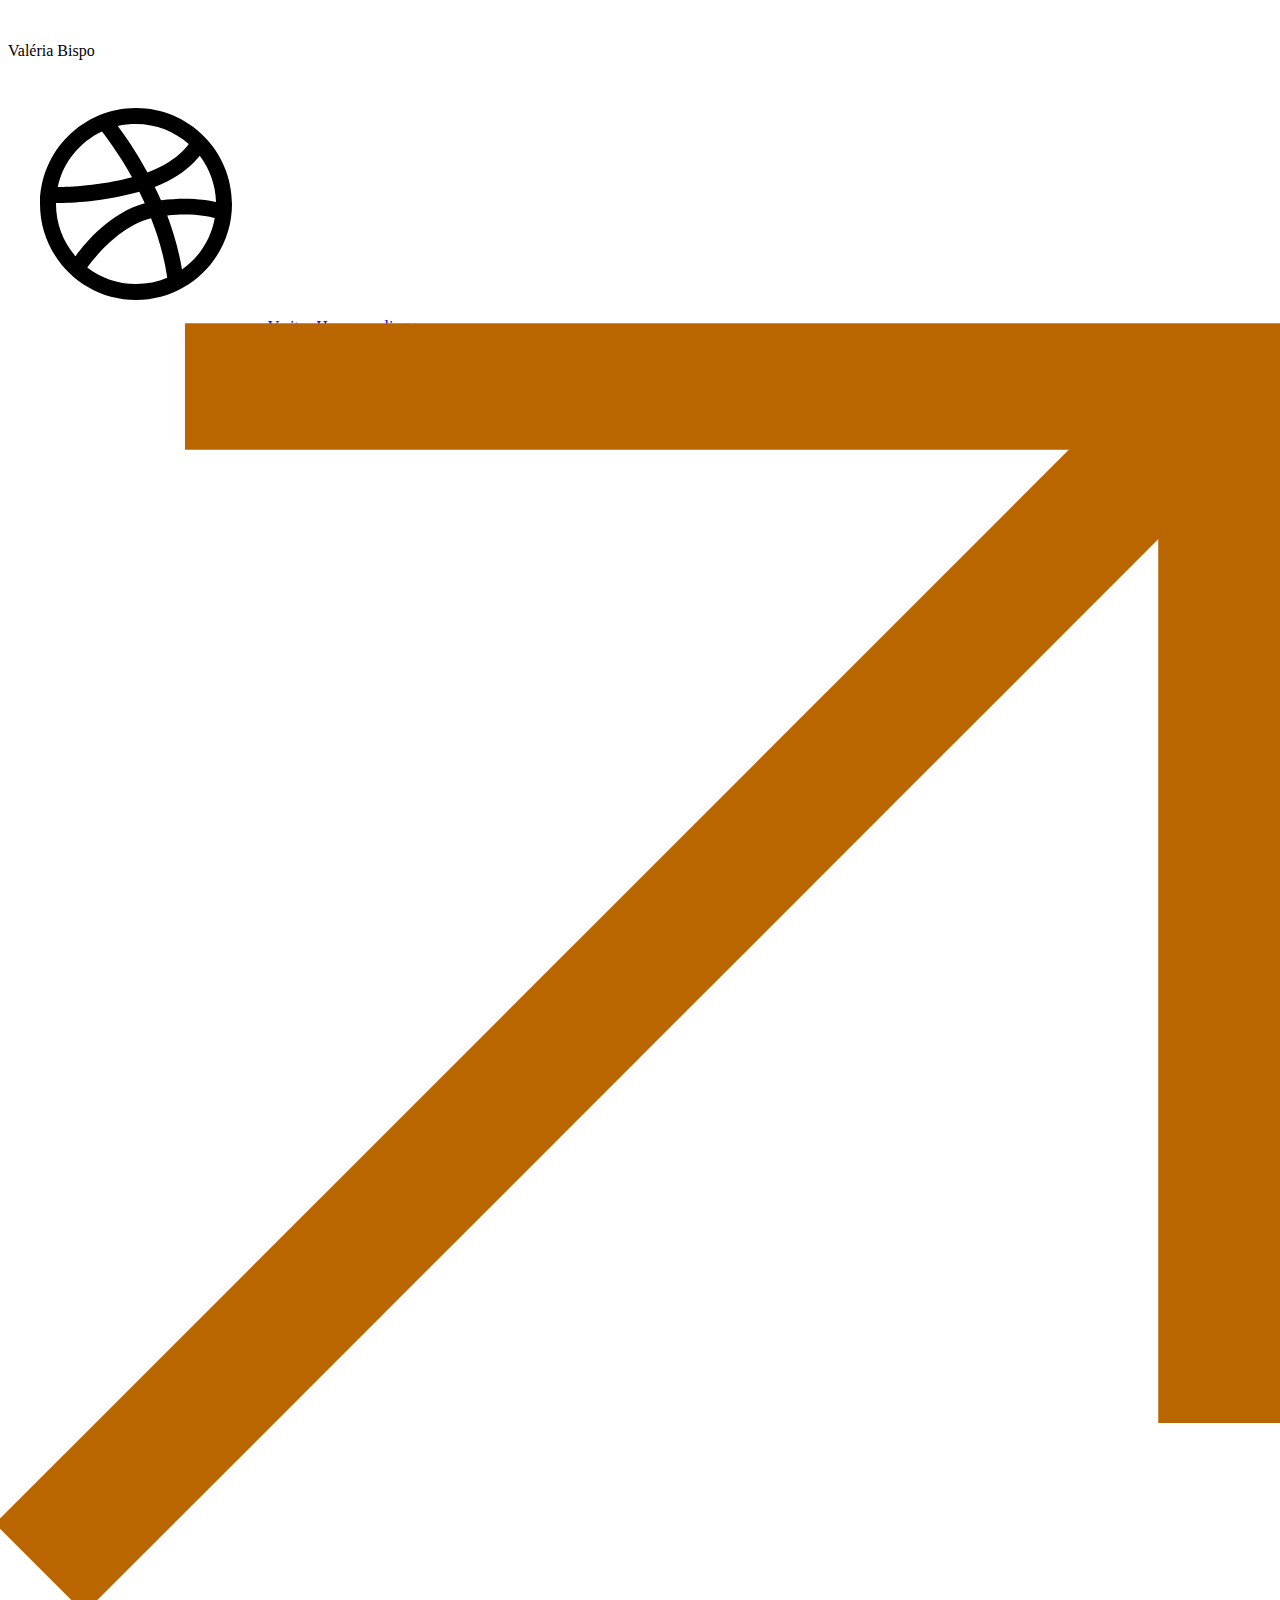
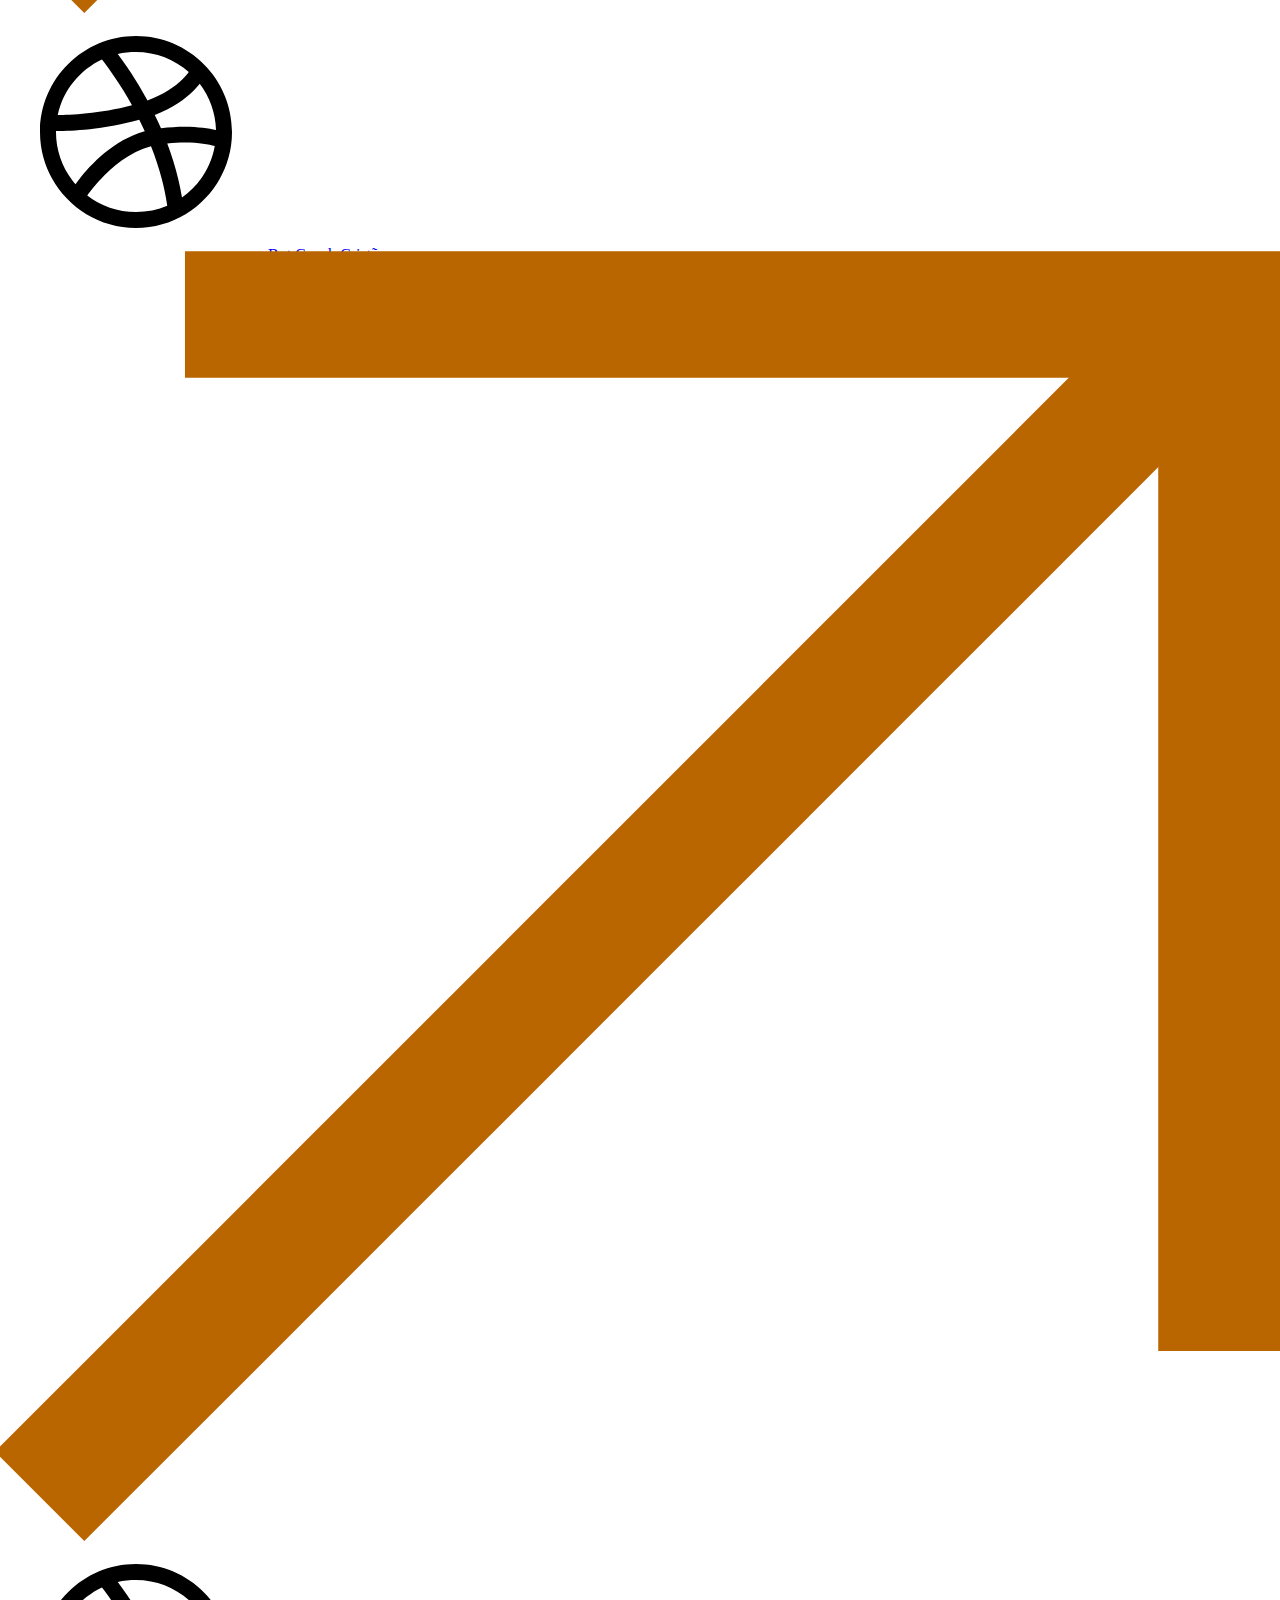
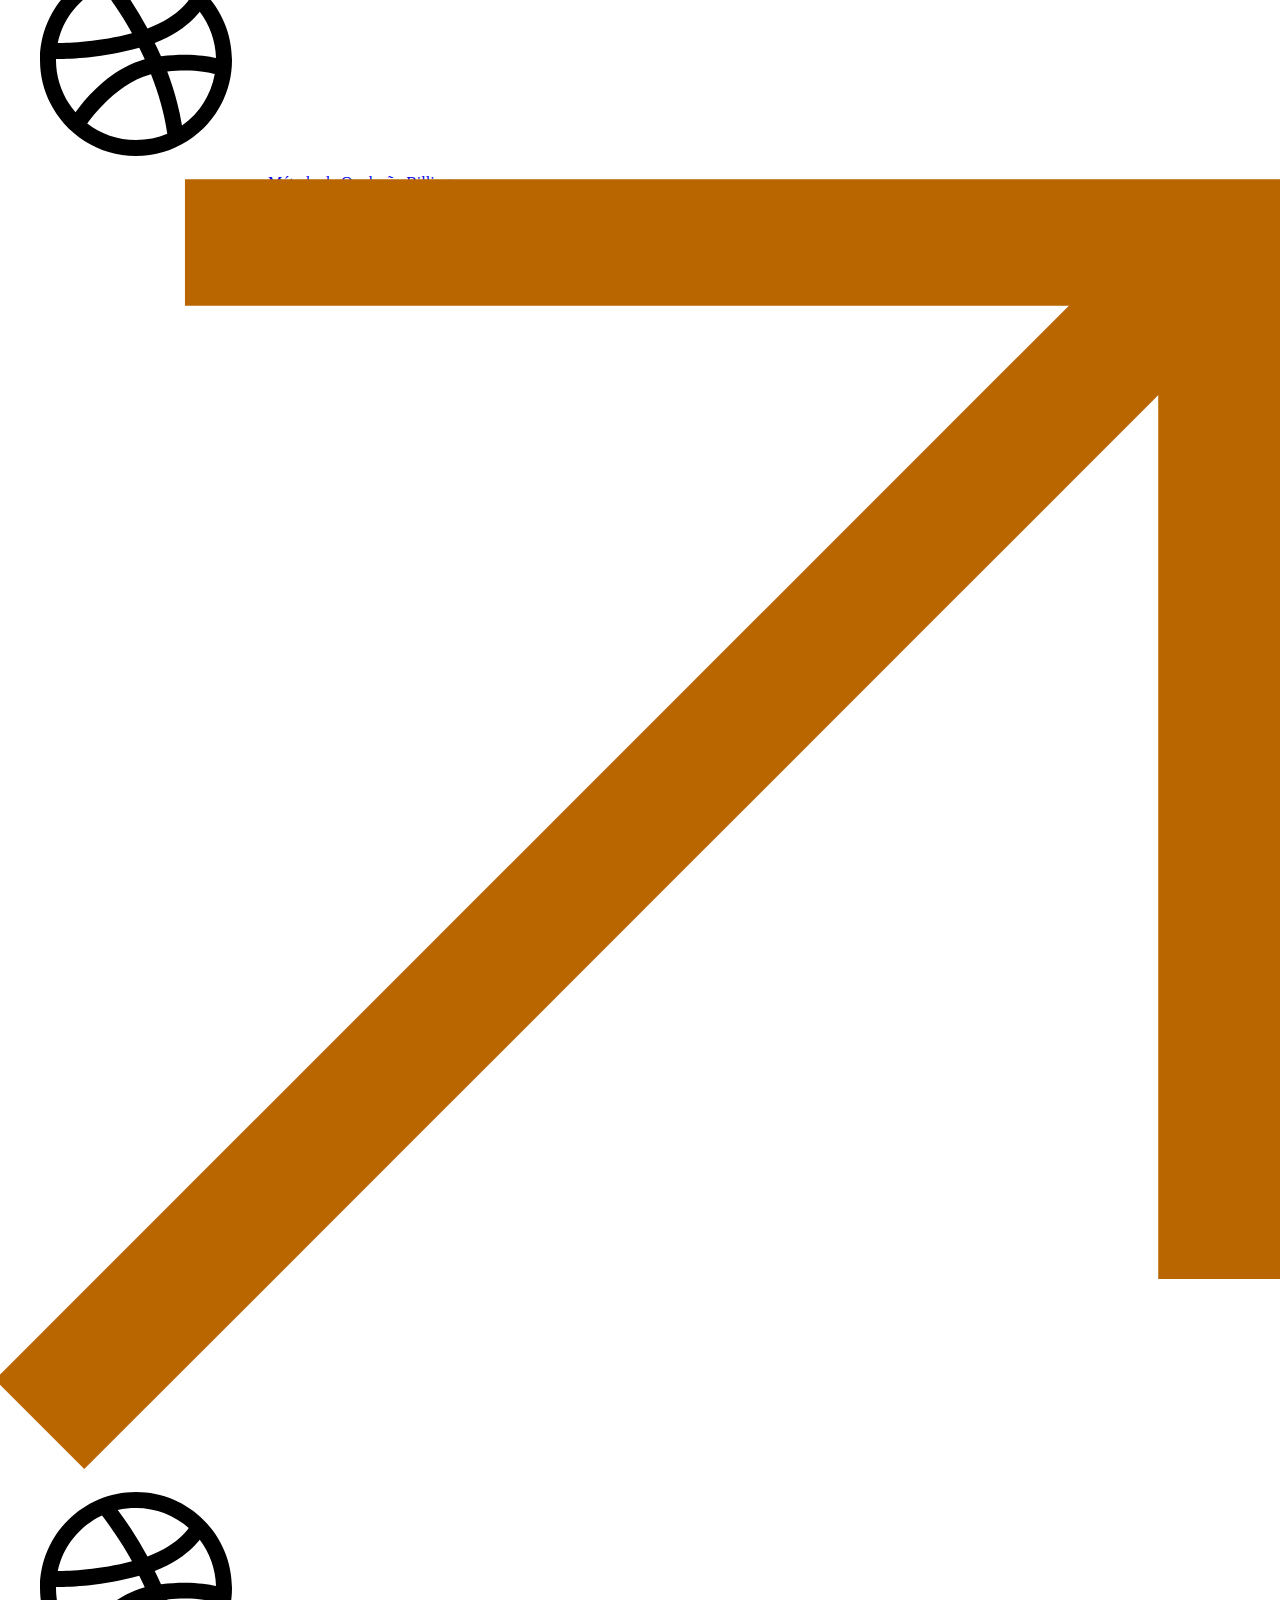
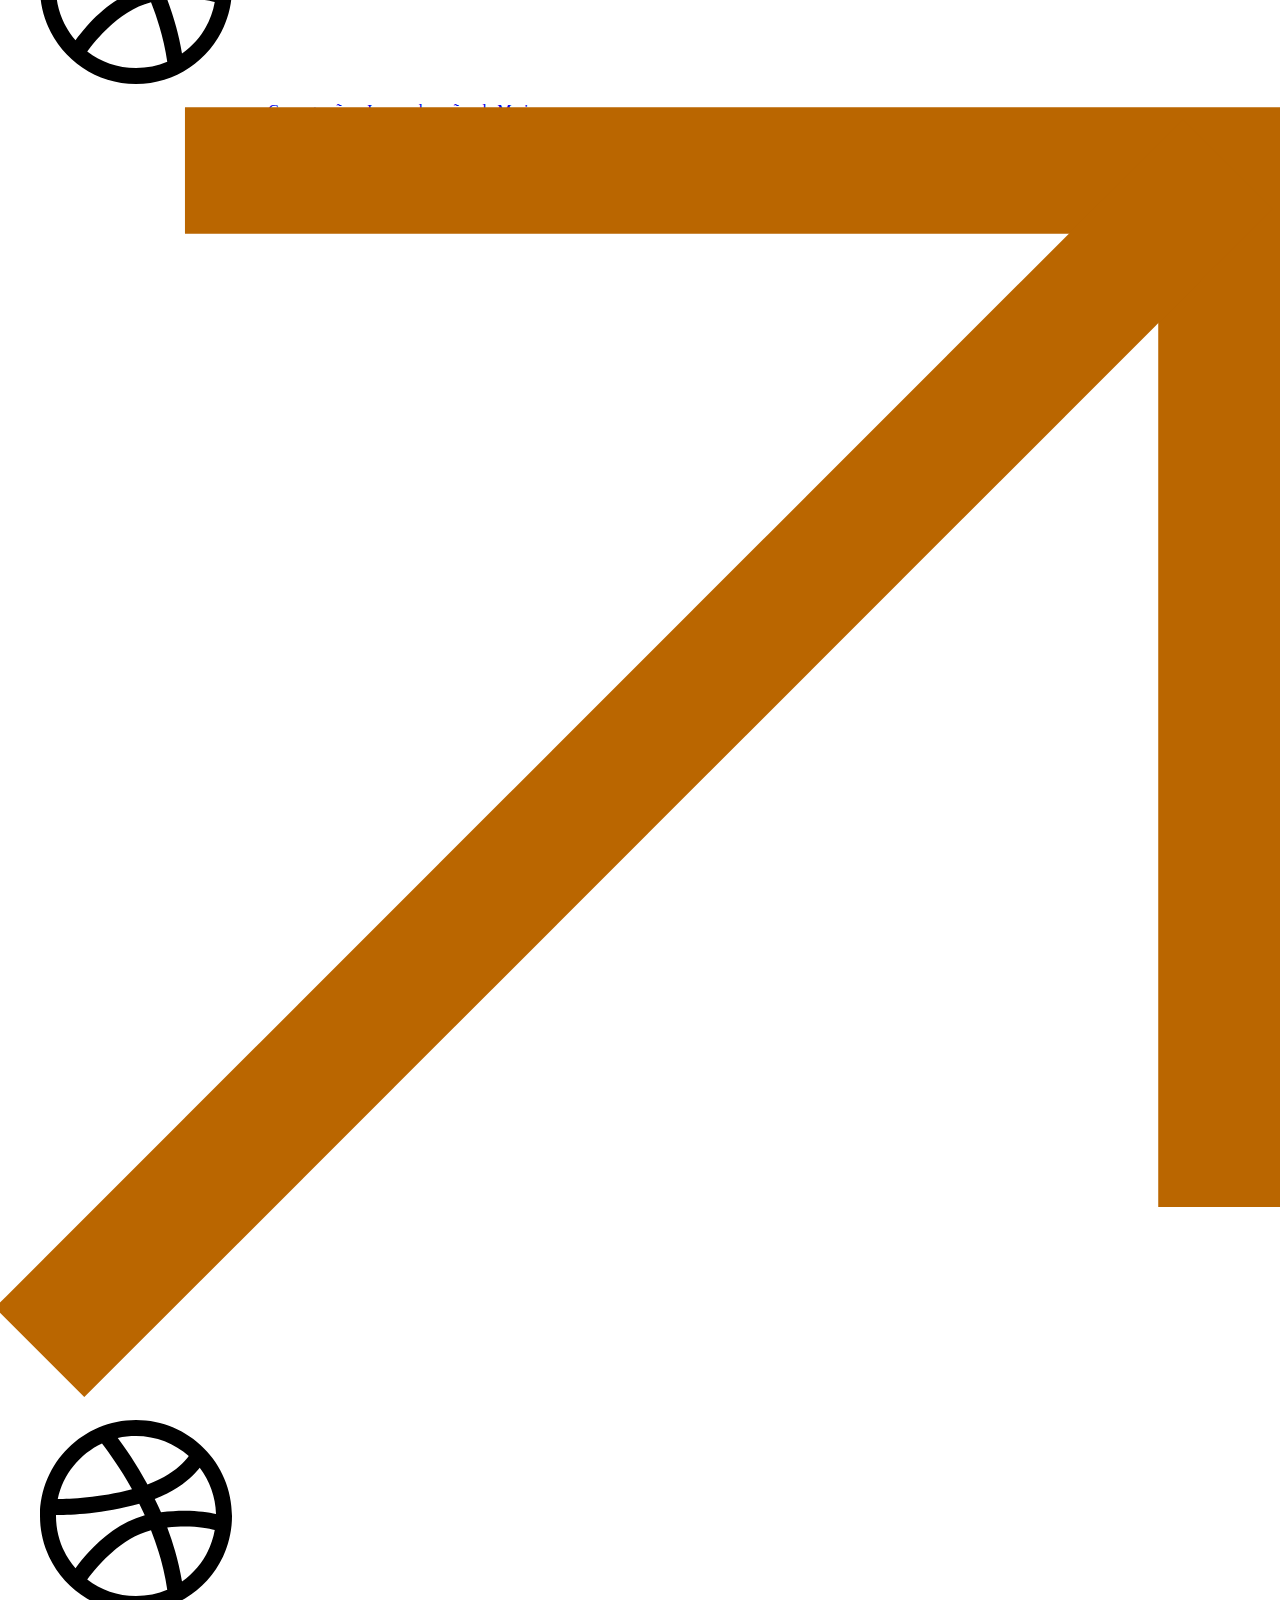
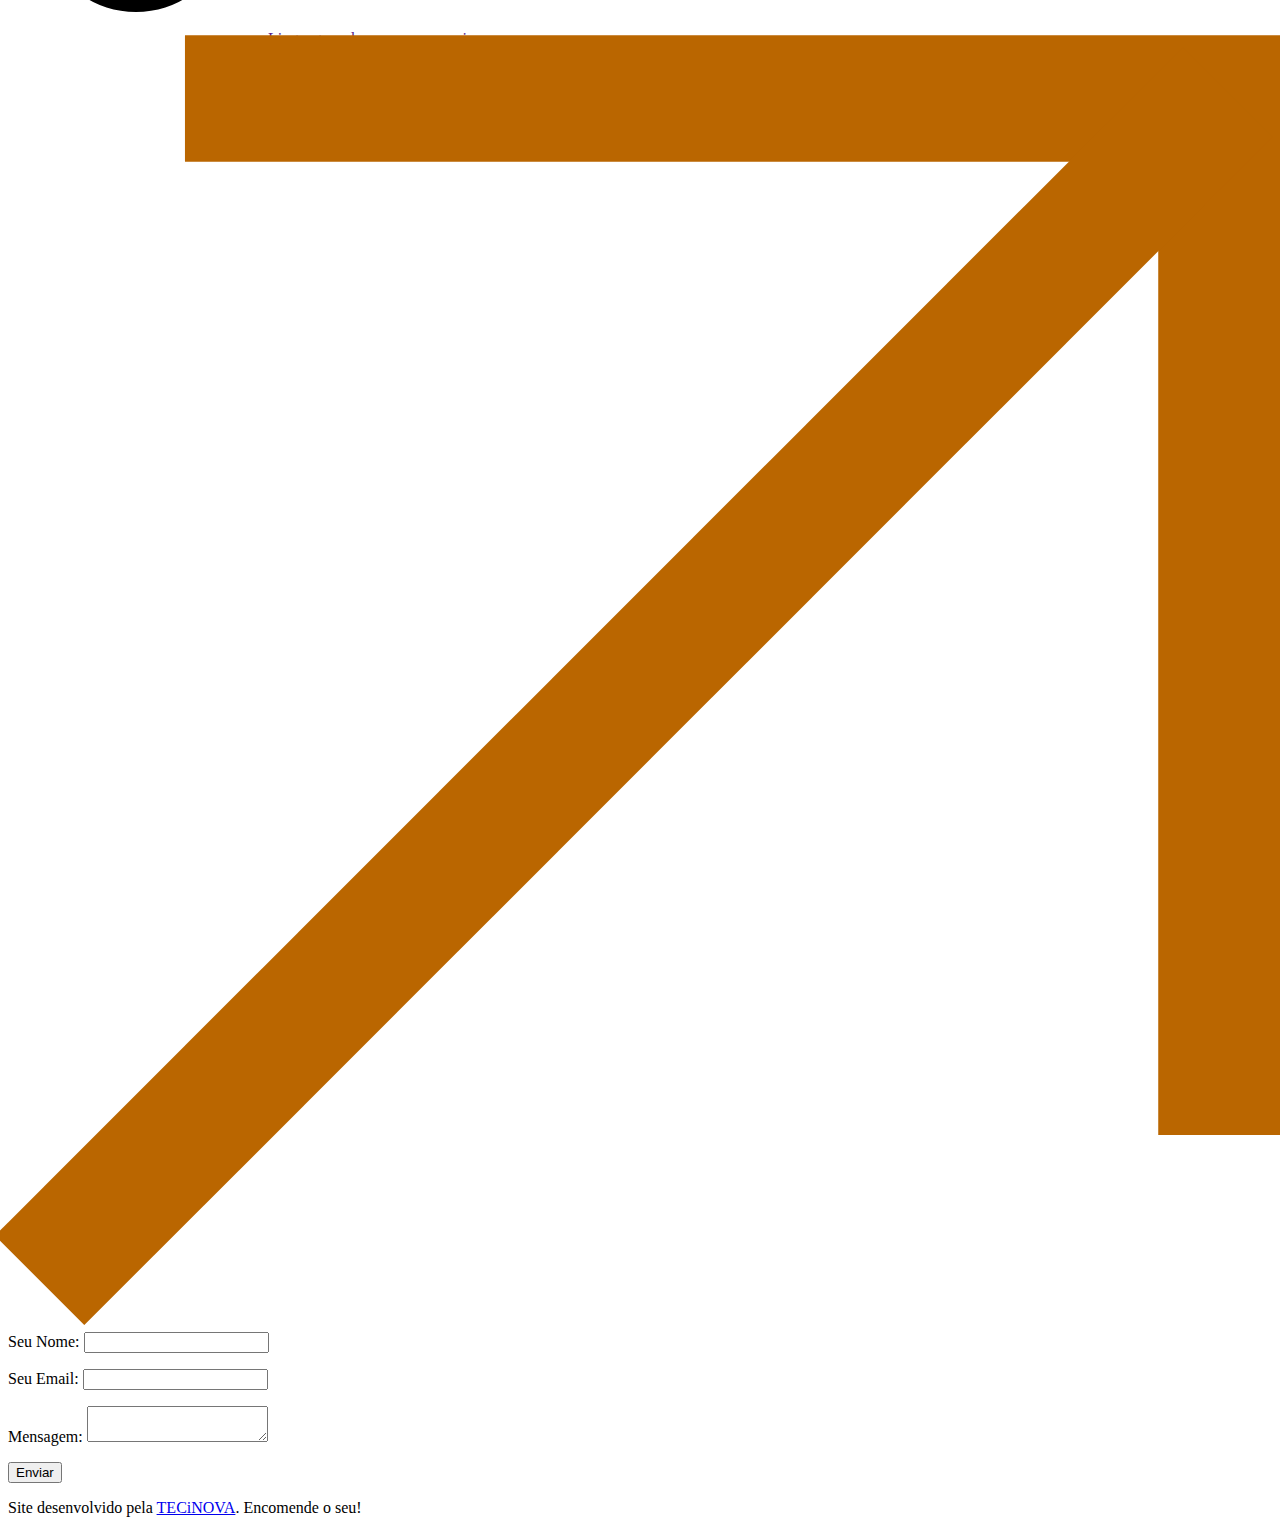
==== Templates/A mocha, please! (Netlify Form)/index.html @ 361a6d53 "Update index.html" ====
<!DOCTYPE html>
<html lang="en">
<head>
    <meta charset="UTF-8">
    <meta http-equiv="X-UA-Compatible" content="IE=edge">
    <meta name="viewport" content="width=device-width, initial-scale=1.0">
    <title>Valéria Bispo</title>
    <link rel="stylesheet" href="style.css">

    <link rel="preconnect" href="https://fonts.googleapis.com">
    <link rel="preconnect" href="https://fonts.gstatic.com" crossorigin>
    <link href="https://fonts.googleapis.com/css2?family=Poppins&display=swap" rel="stylesheet"> 

</head>
<body>
    <img src="profile-picture.jpg" alt="">
    <p class="text">Valéria Bispo</p>

    <div id="links">
        <div class="link-box">
          <div class="inner-box">
            <a href="https://links.veritaseduca.com.br/">
              <svg class="social-icons" xmlns="http://www.w3.org/2000/svg" x="0px" y="0px" width="256" height="256" viewBox="0 0 32 32" ><path d="M 16 4 C 9.382813 4 4 9.382813 4 16 C 4 22.617188 9.382813 28 16 28 C 22.617188 28 28 22.617188 28 16 C 28 9.382813 22.617188 4 16 4 Z M 16 6 C 18.535156 6 20.832031 6.953125 22.59375 8.5 C 22.40625 8.761719 22.152344 9.078125 21.75 9.46875 C 20.894531 10.296875 19.527344 11.292969 17.4375 12.0625 C 16.023438 9.449219 14.636719 7.484375 13.71875 6.25 C 14.449219 6.082031 15.214844 6 16 6 Z M 11.75 6.9375 C 12.570313 8.011719 14.03125 10.003906 15.5 12.65625 C 11.433594 13.734375 7.703125 13.871094 6.21875 13.875 C 6.882813 10.785156 8.960938 8.242188 11.75 6.9375 Z M 23.96875 9.96875 C 25.1875 11.582031 25.945313 13.578125 26 15.75 C 25.109375 15.550781 23.796875 15.355469 22.09375 15.34375 C 21.207031 15.339844 20.203125 15.402344 19.125 15.53125 C 18.875 14.960938 18.605469 14.410156 18.34375 13.875 C 20.585938 13.015625 22.113281 11.882813 23.125 10.90625 C 23.46875 10.570313 23.738281 10.261719 23.96875 9.96875 Z M 16.40625 14.46875 C 16.636719 14.933594 16.871094 15.410156 17.09375 15.90625 C 12.820313 17.089844 9.75 20.714844 8.4375 22.53125 C 6.925781 20.78125 6 18.5 6 16 C 6 15.957031 6 15.917969 6 15.875 C 7.351563 15.890625 11.648438 15.796875 16.40625 14.46875 Z M 22.09375 17.3125 C 23.878906 17.3125 25.113281 17.5625 25.84375 17.75 C 25.378906 20.414063 23.875 22.699219 21.75 24.1875 C 21.351563 21.796875 20.695313 19.523438 19.90625 17.4375 C 20.695313 17.359375 21.441406 17.3125 22.09375 17.3125 Z M 17.875 17.78125 C 18.773438 20.0625 19.527344 22.566406 19.90625 25.21875 C 18.710938 25.722656 17.382813 26 16 26 C 13.707031 26 11.589844 25.230469 9.90625 23.9375 C 10.933594 22.53125 13.953125 18.789063 17.875 17.78125 Z"></path></svg>
              Veritas Homescooling
              <svg version="1.2" baseProfile="tiny" xmlns="http://www.w3.org/2000/svg" xmlns:xlink="http://www.w3.org/1999/xlink" x="0px" y="0px" viewBox="0 0 100 100" overflow="visible" xml:space="preserve"><polyline class="svg-color" fill="none" stroke="rgb(186, 102, 0)" stroke-width="10" stroke-miterlimit="10" points="14,4 96,4 96,86 "/><line class="svg-color" fill="none" stroke="rgb(186, 102, 0)" stroke-width="10" stroke-miterlimit="10" x1="2.5" y1="97.5" x2="96.5" y2="3.5"/></svg>
            </a>
          </div>
          <div class="link-background"></div>
        </div>
        
         <div class="link-box">
          <div class="inner-box">
            <a href="https://t.me/CoachCristaoBot">
              <svg class="social-icons" xmlns="http://www.w3.org/2000/svg" x="0px" y="0px" width="256" height="256" viewBox="0 0 32 32" ><path d="M 16 4 C 9.382813 4 4 9.382813 4 16 C 4 22.617188 9.382813 28 16 28 C 22.617188 28 28 22.617188 28 16 C 28 9.382813 22.617188 4 16 4 Z M 16 6 C 18.535156 6 20.832031 6.953125 22.59375 8.5 C 22.40625 8.761719 22.152344 9.078125 21.75 9.46875 C 20.894531 10.296875 19.527344 11.292969 17.4375 12.0625 C 16.023438 9.449219 14.636719 7.484375 13.71875 6.25 C 14.449219 6.082031 15.214844 6 16 6 Z M 11.75 6.9375 C 12.570313 8.011719 14.03125 10.003906 15.5 12.65625 C 11.433594 13.734375 7.703125 13.871094 6.21875 13.875 C 6.882813 10.785156 8.960938 8.242188 11.75 6.9375 Z M 23.96875 9.96875 C 25.1875 11.582031 25.945313 13.578125 26 15.75 C 25.109375 15.550781 23.796875 15.355469 22.09375 15.34375 C 21.207031 15.339844 20.203125 15.402344 19.125 15.53125 C 18.875 14.960938 18.605469 14.410156 18.34375 13.875 C 20.585938 13.015625 22.113281 11.882813 23.125 10.90625 C 23.46875 10.570313 23.738281 10.261719 23.96875 9.96875 Z M 16.40625 14.46875 C 16.636719 14.933594 16.871094 15.410156 17.09375 15.90625 C 12.820313 17.089844 9.75 20.714844 8.4375 22.53125 C 6.925781 20.78125 6 18.5 6 16 C 6 15.957031 6 15.917969 6 15.875 C 7.351563 15.890625 11.648438 15.796875 16.40625 14.46875 Z M 22.09375 17.3125 C 23.878906 17.3125 25.113281 17.5625 25.84375 17.75 C 25.378906 20.414063 23.875 22.699219 21.75 24.1875 C 21.351563 21.796875 20.695313 19.523438 19.90625 17.4375 C 20.695313 17.359375 21.441406 17.3125 22.09375 17.3125 Z M 17.875 17.78125 C 18.773438 20.0625 19.527344 22.566406 19.90625 25.21875 C 18.710938 25.722656 17.382813 26 16 26 C 13.707031 26 11.589844 25.230469 9.90625 23.9375 C 10.933594 22.53125 13.953125 18.789063 17.875 17.78125 Z"></path></svg>
              Bot Coach Cristão
              <svg version="1.2" baseProfile="tiny" xmlns="http://www.w3.org/2000/svg" xmlns:xlink="http://www.w3.org/1999/xlink" x="0px" y="0px" viewBox="0 0 100 100" overflow="visible" xml:space="preserve"><polyline class="svg-color" fill="none" stroke="rgb(186, 102, 0)" stroke-width="10" stroke-miterlimit="10" points="14,4 96,4 96,86 "/><line class="svg-color" fill="none" stroke="rgb(186, 102, 0)" stroke-width="10" stroke-miterlimit="10" x1="2.5" y1="97.5" x2="96.5" y2="3.5"/></svg>
            </a>
          </div>
          <div class="link-background"></div>
        </div>
        
         <div class="link-box">
          <div class="inner-box">
            <a href="https://www.cenplafam.com.br/mob">
              <svg class="social-icons" xmlns="http://www.w3.org/2000/svg" x="0px" y="0px" width="256" height="256" viewBox="0 0 32 32" ><path d="M 16 4 C 9.382813 4 4 9.382813 4 16 C 4 22.617188 9.382813 28 16 28 C 22.617188 28 28 22.617188 28 16 C 28 9.382813 22.617188 4 16 4 Z M 16 6 C 18.535156 6 20.832031 6.953125 22.59375 8.5 C 22.40625 8.761719 22.152344 9.078125 21.75 9.46875 C 20.894531 10.296875 19.527344 11.292969 17.4375 12.0625 C 16.023438 9.449219 14.636719 7.484375 13.71875 6.25 C 14.449219 6.082031 15.214844 6 16 6 Z M 11.75 6.9375 C 12.570313 8.011719 14.03125 10.003906 15.5 12.65625 C 11.433594 13.734375 7.703125 13.871094 6.21875 13.875 C 6.882813 10.785156 8.960938 8.242188 11.75 6.9375 Z M 23.96875 9.96875 C 25.1875 11.582031 25.945313 13.578125 26 15.75 C 25.109375 15.550781 23.796875 15.355469 22.09375 15.34375 C 21.207031 15.339844 20.203125 15.402344 19.125 15.53125 C 18.875 14.960938 18.605469 14.410156 18.34375 13.875 C 20.585938 13.015625 22.113281 11.882813 23.125 10.90625 C 23.46875 10.570313 23.738281 10.261719 23.96875 9.96875 Z M 16.40625 14.46875 C 16.636719 14.933594 16.871094 15.410156 17.09375 15.90625 C 12.820313 17.089844 9.75 20.714844 8.4375 22.53125 C 6.925781 20.78125 6 18.5 6 16 C 6 15.957031 6 15.917969 6 15.875 C 7.351563 15.890625 11.648438 15.796875 16.40625 14.46875 Z M 22.09375 17.3125 C 23.878906 17.3125 25.113281 17.5625 25.84375 17.75 C 25.378906 20.414063 23.875 22.699219 21.75 24.1875 C 21.351563 21.796875 20.695313 19.523438 19.90625 17.4375 C 20.695313 17.359375 21.441406 17.3125 22.09375 17.3125 Z M 17.875 17.78125 C 18.773438 20.0625 19.527344 22.566406 19.90625 25.21875 C 18.710938 25.722656 17.382813 26 16 26 C 13.707031 26 11.589844 25.230469 9.90625 23.9375 C 10.933594 22.53125 13.953125 18.789063 17.875 17.78125 Z"></path></svg>
              Método de Ovulação Billings
              <svg version="1.2" baseProfile="tiny" xmlns="http://www.w3.org/2000/svg" xmlns:xlink="http://www.w3.org/1999/xlink" x="0px" y="0px" viewBox="0 0 100 100" overflow="visible" xml:space="preserve"><polyline class="svg-color" fill="none" stroke="rgb(186, 102, 0)" stroke-width="10" stroke-miterlimit="10" points="14,4 96,4 96,86 "/><line class="svg-color" fill="none" stroke="rgb(186, 102, 0)" stroke-width="10" stroke-miterlimit="10" x1="2.5" y1="97.5" x2="96.5" y2="3.5"/></svg>
            </a>
          </div>
          <div class="link-background"></div>
        </div>
        
         <div class="link-box">
          <div class="inner-box">
            <a href="https://youtu.be/1RCkfHdHIzk">
              <svg class="social-icons" xmlns="http://www.w3.org/2000/svg" x="0px" y="0px" width="256" height="256" viewBox="0 0 32 32" ><path d="M 16 4 C 9.382813 4 4 9.382813 4 16 C 4 22.617188 9.382813 28 16 28 C 22.617188 28 28 22.617188 28 16 C 28 9.382813 22.617188 4 16 4 Z M 16 6 C 18.535156 6 20.832031 6.953125 22.59375 8.5 C 22.40625 8.761719 22.152344 9.078125 21.75 9.46875 C 20.894531 10.296875 19.527344 11.292969 17.4375 12.0625 C 16.023438 9.449219 14.636719 7.484375 13.71875 6.25 C 14.449219 6.082031 15.214844 6 16 6 Z M 11.75 6.9375 C 12.570313 8.011719 14.03125 10.003906 15.5 12.65625 C 11.433594 13.734375 7.703125 13.871094 6.21875 13.875 C 6.882813 10.785156 8.960938 8.242188 11.75 6.9375 Z M 23.96875 9.96875 C 25.1875 11.582031 25.945313 13.578125 26 15.75 C 25.109375 15.550781 23.796875 15.355469 22.09375 15.34375 C 21.207031 15.339844 20.203125 15.402344 19.125 15.53125 C 18.875 14.960938 18.605469 14.410156 18.34375 13.875 C 20.585938 13.015625 22.113281 11.882813 23.125 10.90625 C 23.46875 10.570313 23.738281 10.261719 23.96875 9.96875 Z M 16.40625 14.46875 C 16.636719 14.933594 16.871094 15.410156 17.09375 15.90625 C 12.820313 17.089844 9.75 20.714844 8.4375 22.53125 C 6.925781 20.78125 6 18.5 6 16 C 6 15.957031 6 15.917969 6 15.875 C 7.351563 15.890625 11.648438 15.796875 16.40625 14.46875 Z M 22.09375 17.3125 C 23.878906 17.3125 25.113281 17.5625 25.84375 17.75 C 25.378906 20.414063 23.875 22.699219 21.75 24.1875 C 21.351563 21.796875 20.695313 19.523438 19.90625 17.4375 C 20.695313 17.359375 21.441406 17.3125 22.09375 17.3125 Z M 17.875 17.78125 C 18.773438 20.0625 19.527344 22.566406 19.90625 25.21875 C 18.710938 25.722656 17.382813 26 16 26 C 13.707031 26 11.589844 25.230469 9.90625 23.9375 C 10.933594 22.53125 13.953125 18.789063 17.875 17.78125 Z"></path></svg>
              Consagração a Jesus pelas mãos de Maria
              <svg version="1.2" baseProfile="tiny" xmlns="http://www.w3.org/2000/svg" xmlns:xlink="http://www.w3.org/1999/xlink" x="0px" y="0px" viewBox="0 0 100 100" overflow="visible" xml:space="preserve"><polyline class="svg-color" fill="none" stroke="rgb(186, 102, 0)" stroke-width="10" stroke-miterlimit="10" points="14,4 96,4 96,86 "/><line class="svg-color" fill="none" stroke="rgb(186, 102, 0)" stroke-width="10" stroke-miterlimit="10" x1="2.5" y1="97.5" x2="96.5" y2="3.5"/></svg>
            </a>
          </div>
          <div class="link-background"></div>
        </div>
        
         <div class="link-box">
          <div class="inner-box">
            <a href="">
              <svg class="social-icons" xmlns="http://www.w3.org/2000/svg" x="0px" y="0px" width="256" height="256" viewBox="0 0 32 32" ><path d="M 16 4 C 9.382813 4 4 9.382813 4 16 C 4 22.617188 9.382813 28 16 28 C 22.617188 28 28 22.617188 28 16 C 28 9.382813 22.617188 4 16 4 Z M 16 6 C 18.535156 6 20.832031 6.953125 22.59375 8.5 C 22.40625 8.761719 22.152344 9.078125 21.75 9.46875 C 20.894531 10.296875 19.527344 11.292969 17.4375 12.0625 C 16.023438 9.449219 14.636719 7.484375 13.71875 6.25 C 14.449219 6.082031 15.214844 6 16 6 Z M 11.75 6.9375 C 12.570313 8.011719 14.03125 10.003906 15.5 12.65625 C 11.433594 13.734375 7.703125 13.871094 6.21875 13.875 C 6.882813 10.785156 8.960938 8.242188 11.75 6.9375 Z M 23.96875 9.96875 C 25.1875 11.582031 25.945313 13.578125 26 15.75 C 25.109375 15.550781 23.796875 15.355469 22.09375 15.34375 C 21.207031 15.339844 20.203125 15.402344 19.125 15.53125 C 18.875 14.960938 18.605469 14.410156 18.34375 13.875 C 20.585938 13.015625 22.113281 11.882813 23.125 10.90625 C 23.46875 10.570313 23.738281 10.261719 23.96875 9.96875 Z M 16.40625 14.46875 C 16.636719 14.933594 16.871094 15.410156 17.09375 15.90625 C 12.820313 17.089844 9.75 20.714844 8.4375 22.53125 C 6.925781 20.78125 6 18.5 6 16 C 6 15.957031 6 15.917969 6 15.875 C 7.351563 15.890625 11.648438 15.796875 16.40625 14.46875 Z M 22.09375 17.3125 C 23.878906 17.3125 25.113281 17.5625 25.84375 17.75 C 25.378906 20.414063 23.875 22.699219 21.75 24.1875 C 21.351563 21.796875 20.695313 19.523438 19.90625 17.4375 C 20.695313 17.359375 21.441406 17.3125 22.09375 17.3125 Z M 17.875 17.78125 C 18.773438 20.0625 19.527344 22.566406 19.90625 25.21875 C 18.710938 25.722656 17.382813 26 16 26 C 13.707031 26 11.589844 25.230469 9.90625 23.9375 C 10.933594 22.53125 13.953125 18.789063 17.875 17.78125 Z"></path></svg>
              Linguagens do amor para casais
              <svg version="1.2" baseProfile="tiny" xmlns="http://www.w3.org/2000/svg" xmlns:xlink="http://www.w3.org/1999/xlink" x="0px" y="0px" viewBox="0 0 100 100" overflow="visible" xml:space="preserve"><polyline class="svg-color" fill="none" stroke="rgb(186, 102, 0)" stroke-width="10" stroke-miterlimit="10" points="14,4 96,4 96,86 "/><line class="svg-color" fill="none" stroke="rgb(186, 102, 0)" stroke-width="10" stroke-miterlimit="10" x1="2.5" y1="97.5" x2="96.5" y2="3.5"/></svg>
            </a>
          </div>
          <div class="link-background"></div>
        </div>

        
    </div>

    
    <form name="contact" method="POST" data-netlify="true">
        <p>
          <label>Seu Nome: <input type="text" name="name" /></label>   
        </p>
        <p>
          <label>Seu Email: <input type="email" name="email" /></label>
        </p>
        <p>
          <label>Mensagem: <textarea name="message"></textarea></label>
        </p>
        <p>
          <button type="submit">Enviar</button>
        </p>
    </form>
      
    <p class="text greeting">Site desenvolvido pela <a href="https://tecinovaservicos.com.br/">TECiNOVA</a>. Encomende o seu!</p>

</body>
</html>
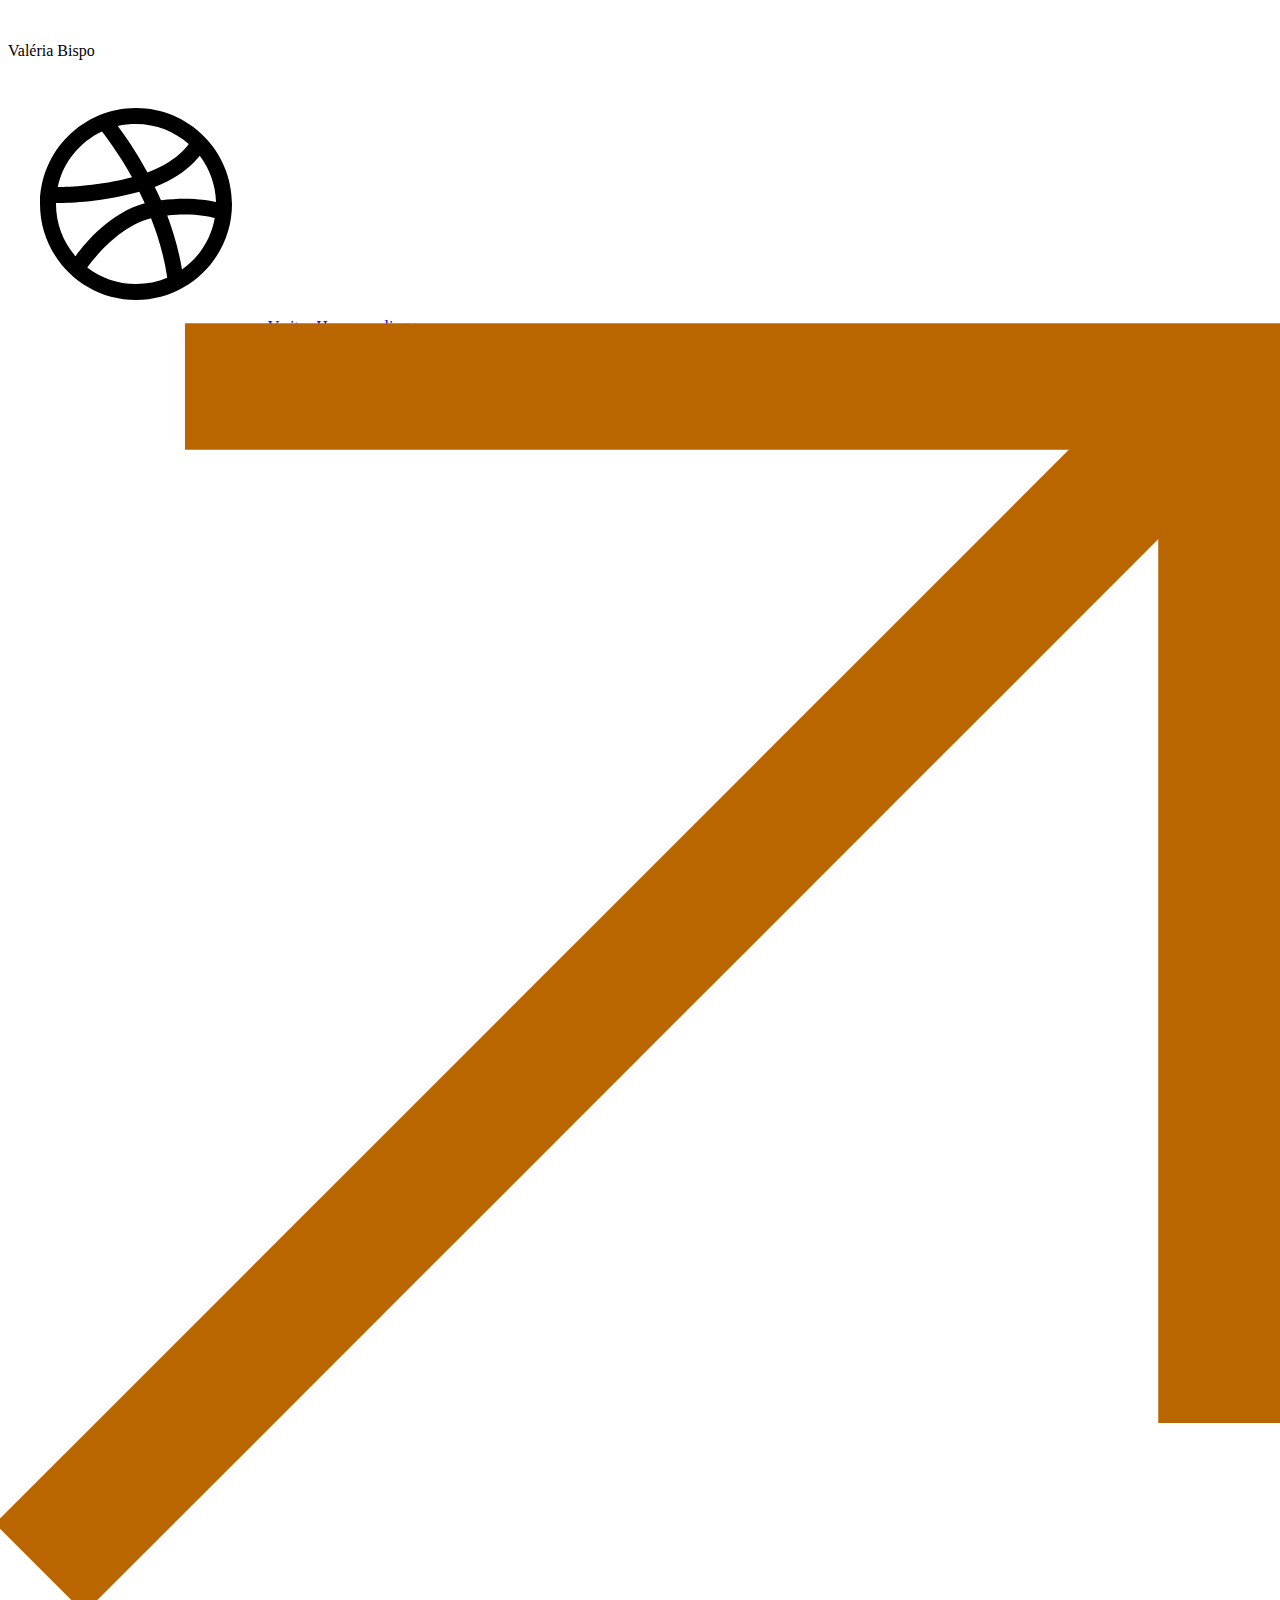
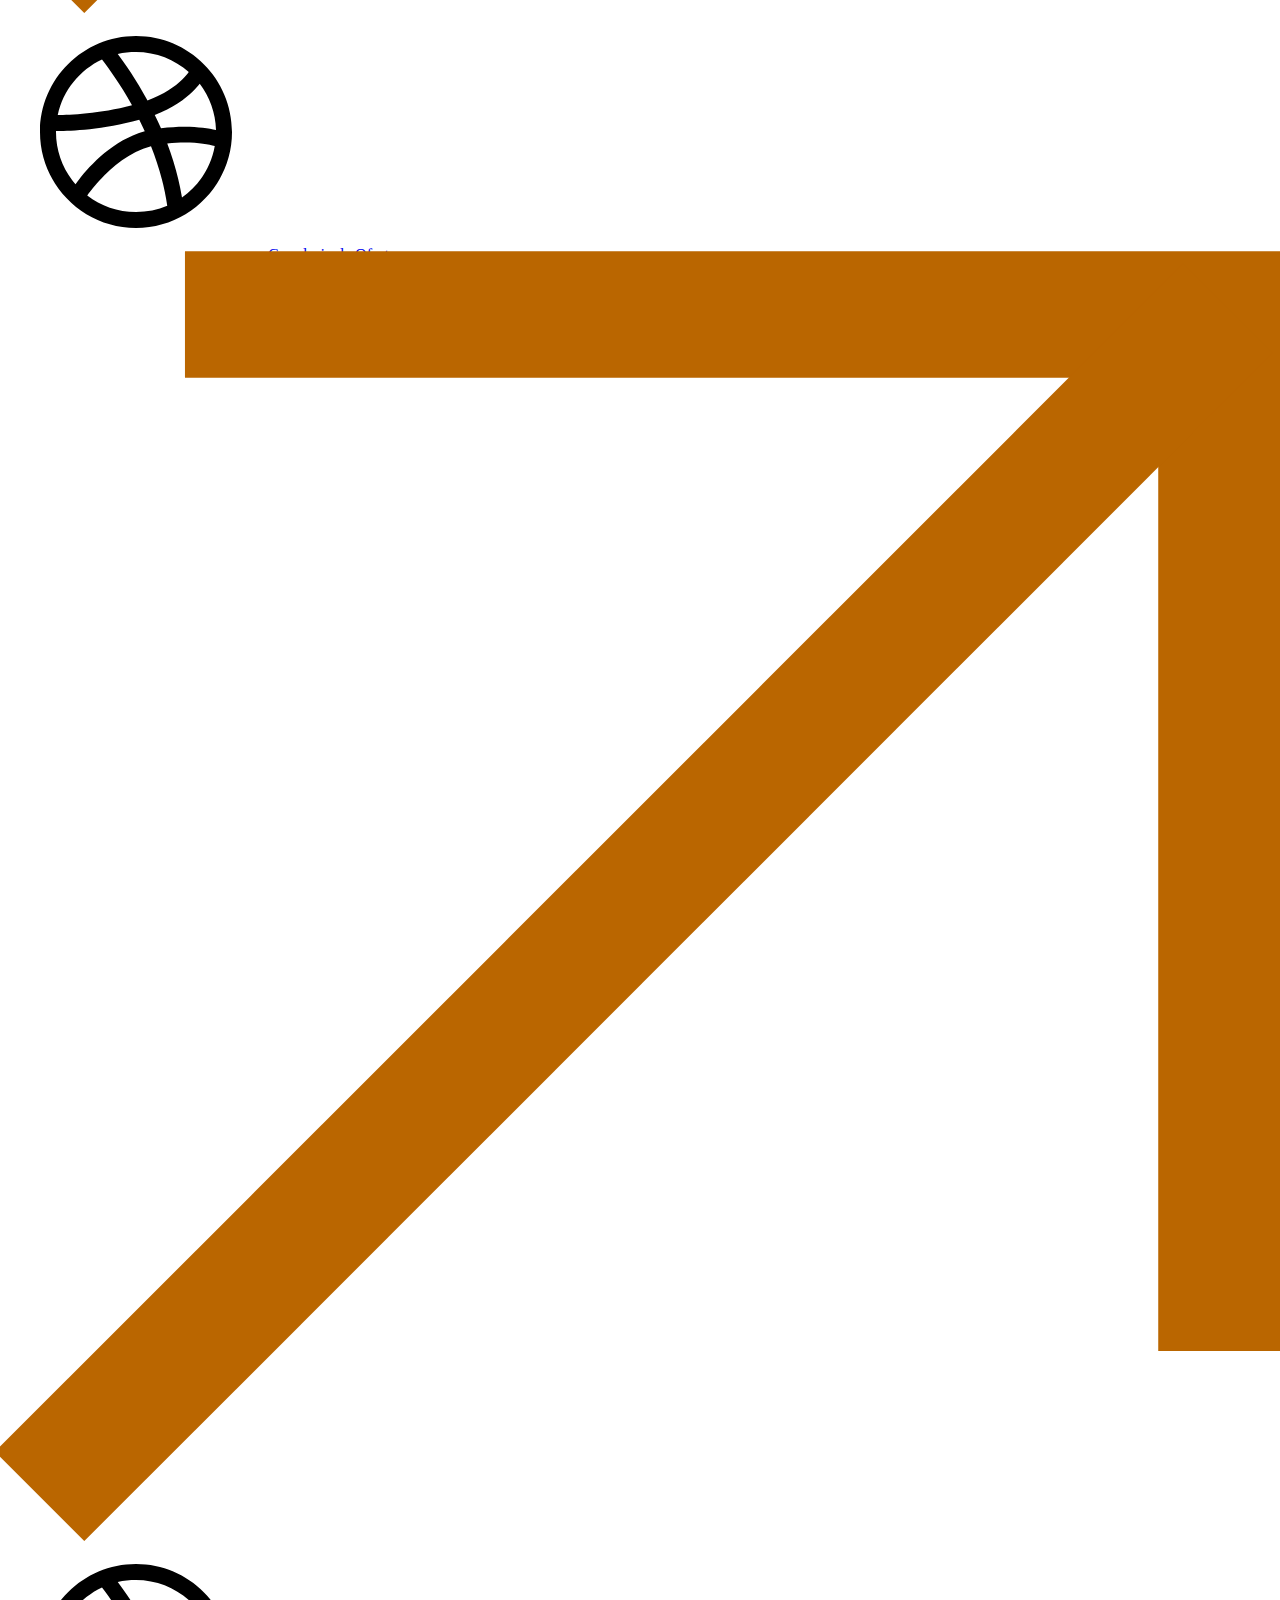
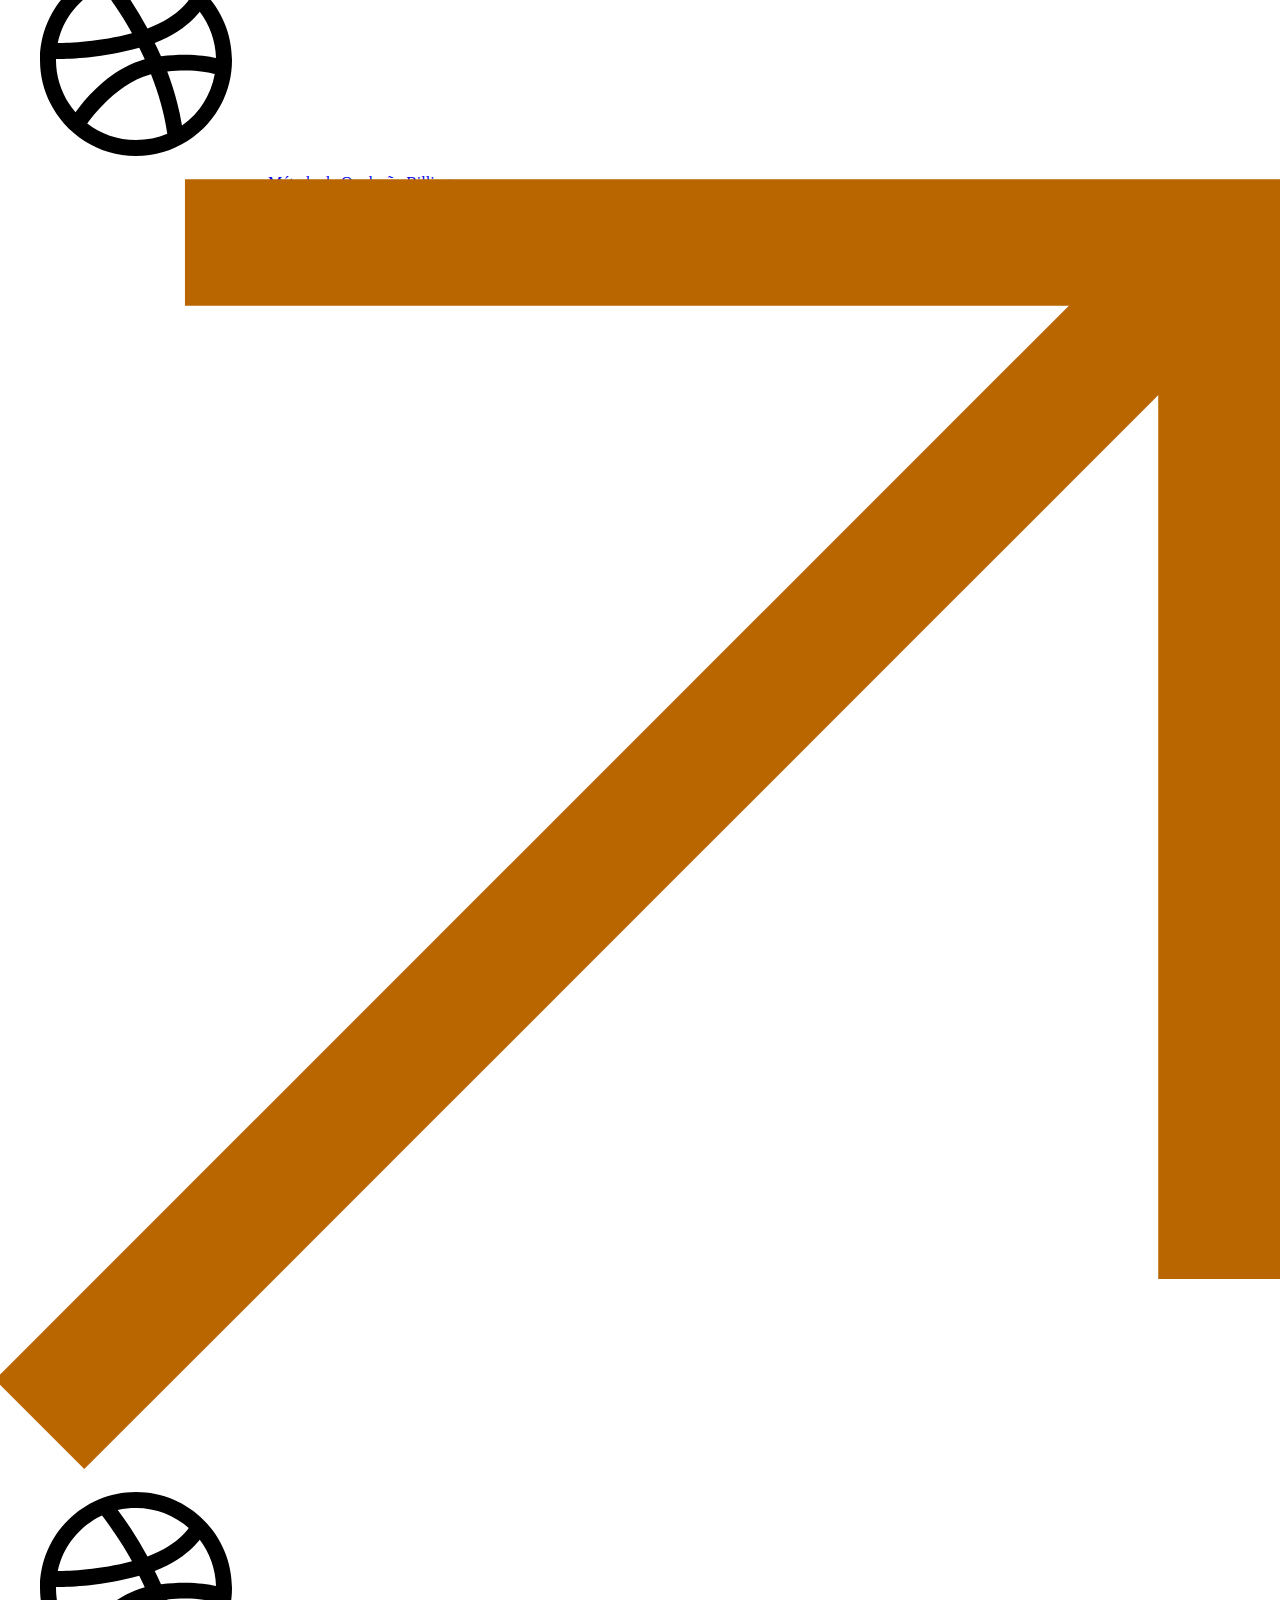
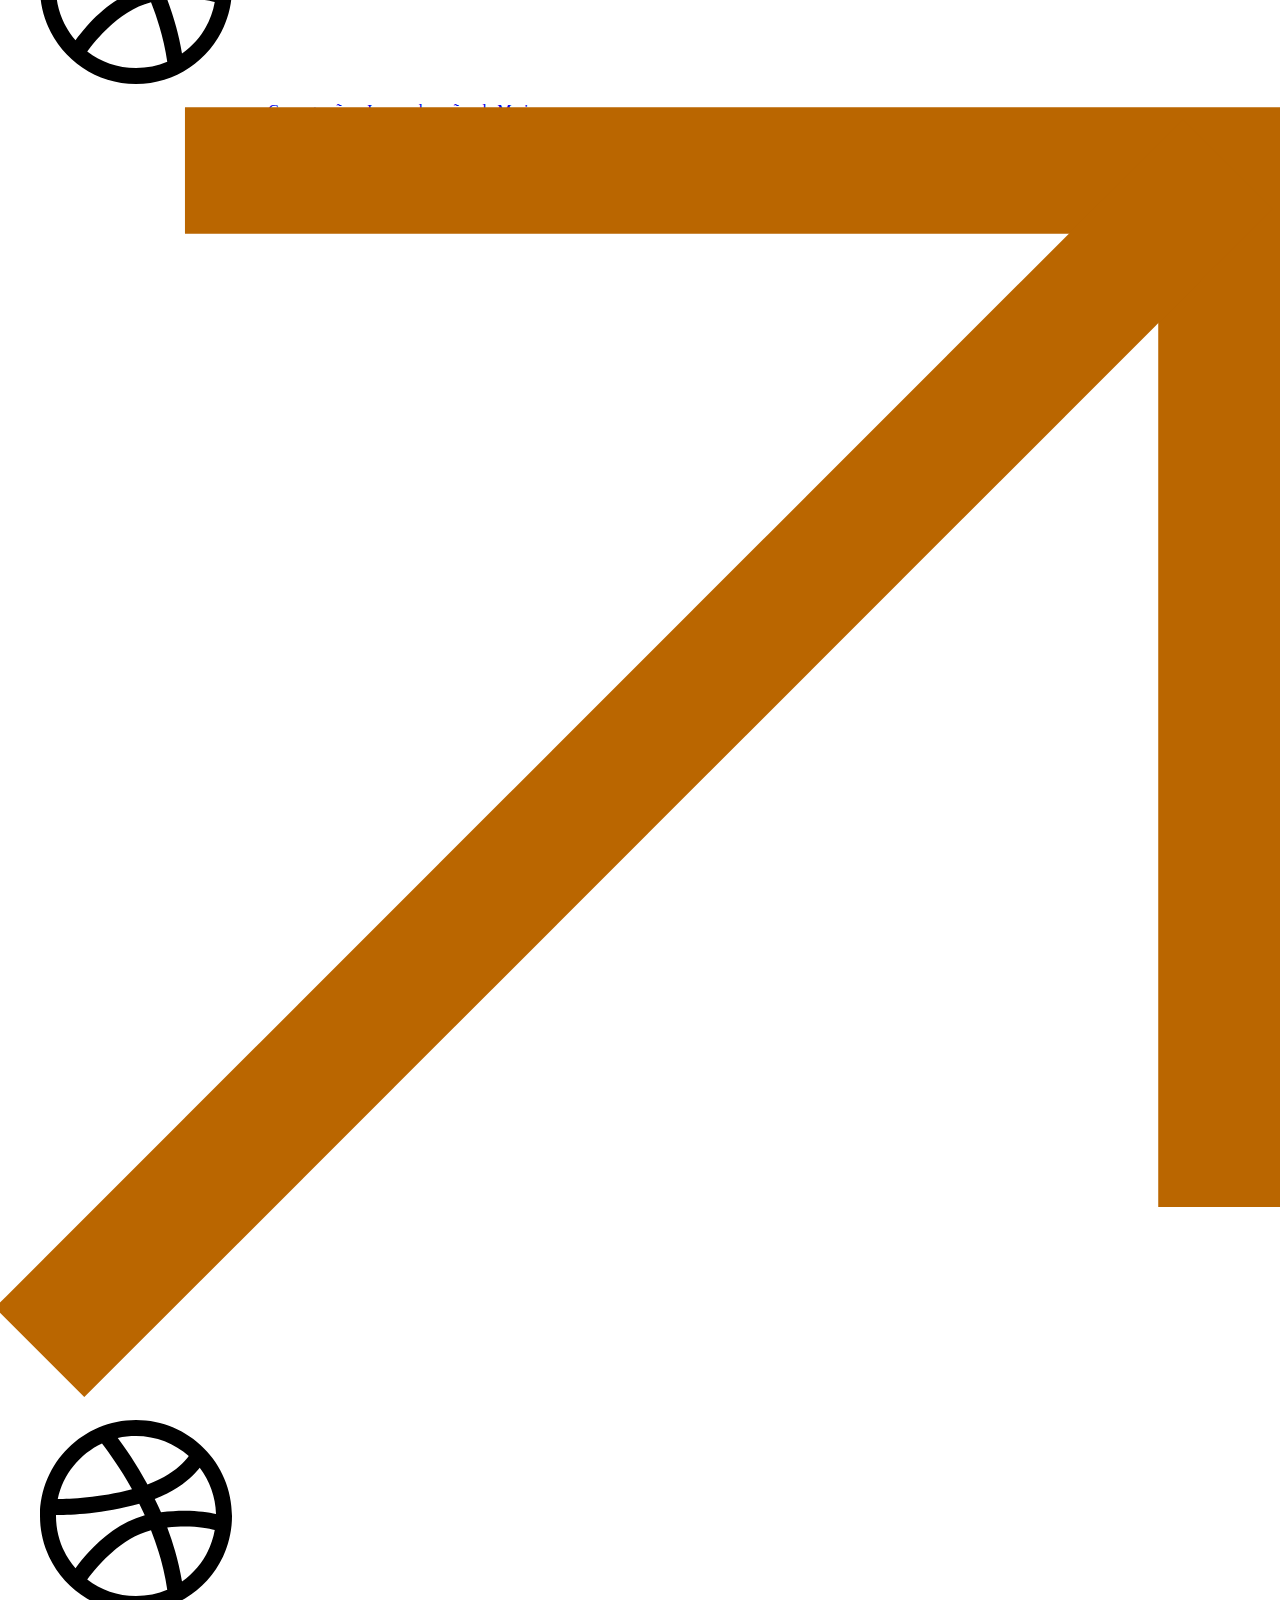
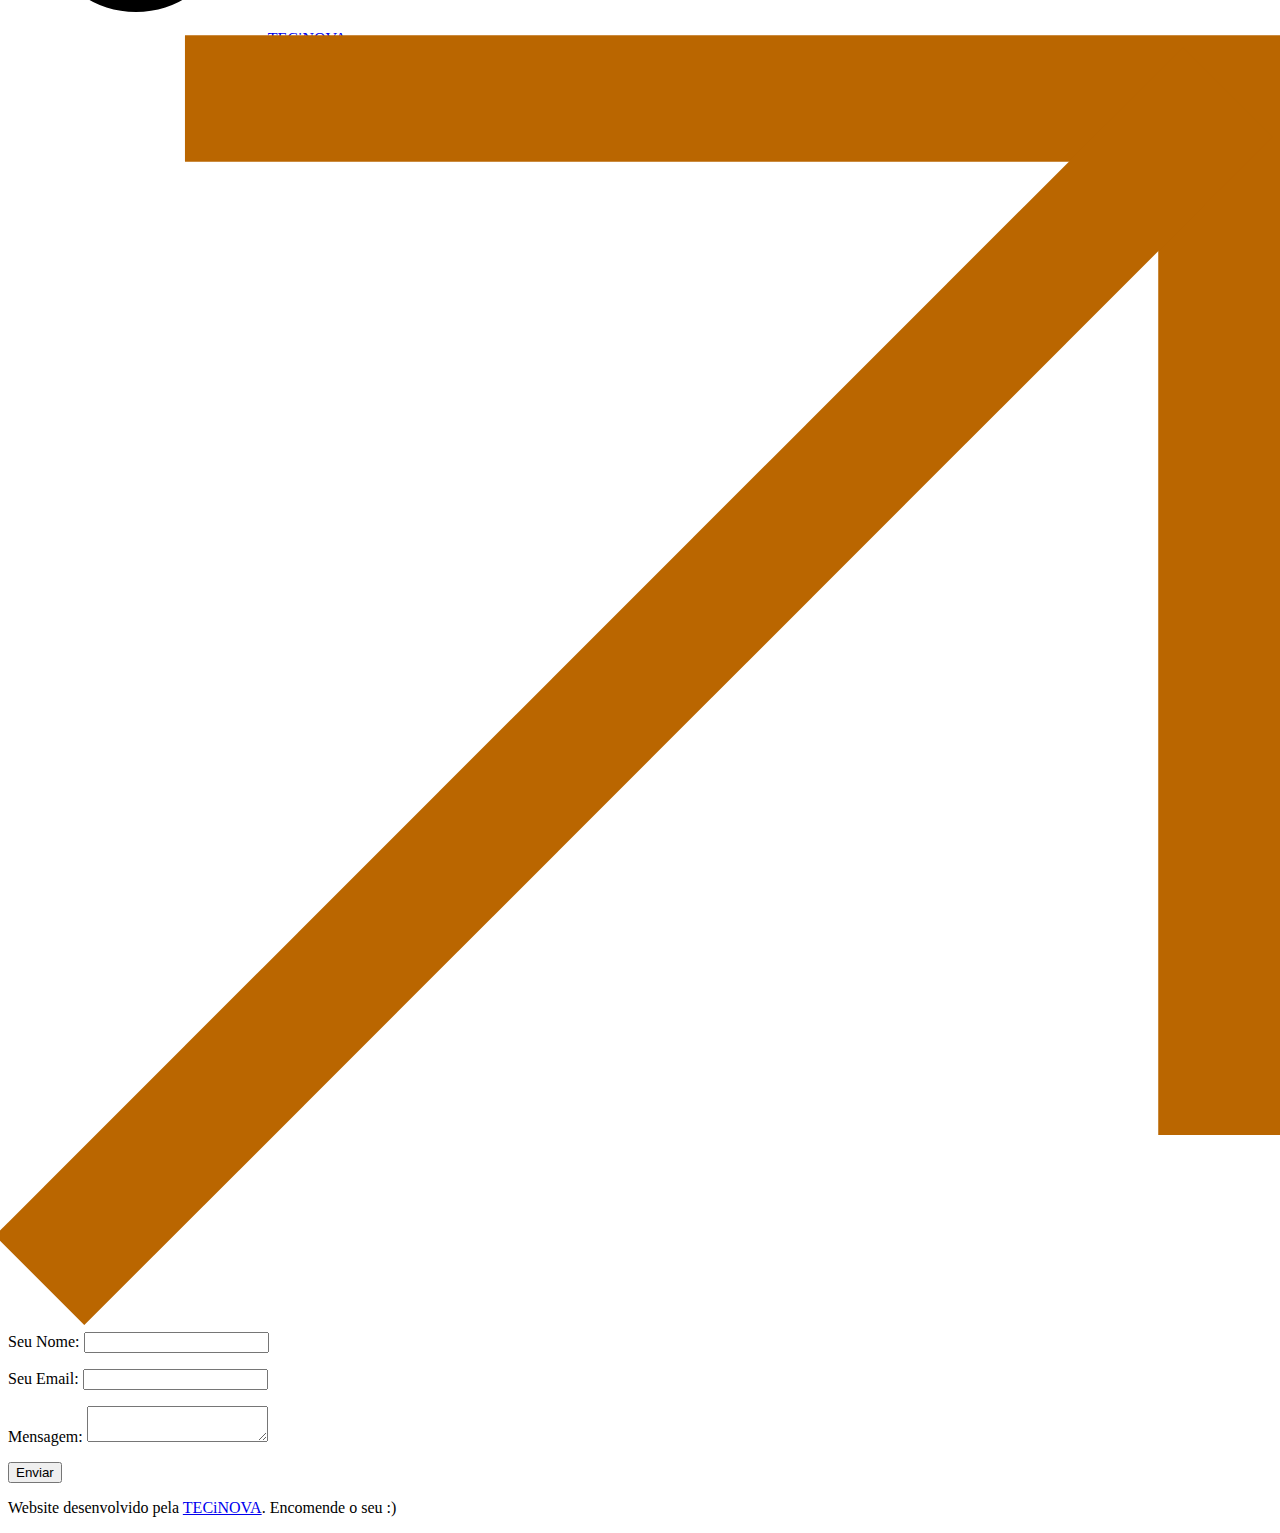
==== commit c7adc62f: "Update index.html" ====
--- a/Templates/A mocha, please! (Netlify Form)/index.html
+++ b/Templates/A mocha, please! (Netlify Form)/index.html
@@ -30,9 +30,9 @@
         
          <div class="link-box">
           <div class="inner-box">
-            <a href="https://t.me/CoachCristaoBot">
+            <a href="https://ofertas.tecinovaservicos.com.br/">
               <svg class="social-icons" xmlns="http://www.w3.org/2000/svg" x="0px" y="0px" width="256" height="256" viewBox="0 0 32 32" ><path d="M 16 4 C 9.382813 4 4 9.382813 4 16 C 4 22.617188 9.382813 28 16 28 C 22.617188 28 28 22.617188 28 16 C 28 9.382813 22.617188 4 16 4 Z M 16 6 C 18.535156 6 20.832031 6.953125 22.59375 8.5 C 22.40625 8.761719 22.152344 9.078125 21.75 9.46875 C 20.894531 10.296875 19.527344 11.292969 17.4375 12.0625 C 16.023438 9.449219 14.636719 7.484375 13.71875 6.25 C 14.449219 6.082031 15.214844 6 16 6 Z M 11.75 6.9375 C 12.570313 8.011719 14.03125 10.003906 15.5 12.65625 C 11.433594 13.734375 7.703125 13.871094 6.21875 13.875 C 6.882813 10.785156 8.960938 8.242188 11.75 6.9375 Z M 23.96875 9.96875 C 25.1875 11.582031 25.945313 13.578125 26 15.75 C 25.109375 15.550781 23.796875 15.355469 22.09375 15.34375 C 21.207031 15.339844 20.203125 15.402344 19.125 15.53125 C 18.875 14.960938 18.605469 14.410156 18.34375 13.875 C 20.585938 13.015625 22.113281 11.882813 23.125 10.90625 C 23.46875 10.570313 23.738281 10.261719 23.96875 9.96875 Z M 16.40625 14.46875 C 16.636719 14.933594 16.871094 15.410156 17.09375 15.90625 C 12.820313 17.089844 9.75 20.714844 8.4375 22.53125 C 6.925781 20.78125 6 18.5 6 16 C 6 15.957031 6 15.917969 6 15.875 C 7.351563 15.890625 11.648438 15.796875 16.40625 14.46875 Z M 22.09375 17.3125 C 23.878906 17.3125 25.113281 17.5625 25.84375 17.75 C 25.378906 20.414063 23.875 22.699219 21.75 24.1875 C 21.351563 21.796875 20.695313 19.523438 19.90625 17.4375 C 20.695313 17.359375 21.441406 17.3125 22.09375 17.3125 Z M 17.875 17.78125 C 18.773438 20.0625 19.527344 22.566406 19.90625 25.21875 C 18.710938 25.722656 17.382813 26 16 26 C 13.707031 26 11.589844 25.230469 9.90625 23.9375 C 10.933594 22.53125 13.953125 18.789063 17.875 17.78125 Z"></path></svg>
-              Bot Coach Cristão
+              Curadoria de Ofertas
               <svg version="1.2" baseProfile="tiny" xmlns="http://www.w3.org/2000/svg" xmlns:xlink="http://www.w3.org/1999/xlink" x="0px" y="0px" viewBox="0 0 100 100" overflow="visible" xml:space="preserve"><polyline class="svg-color" fill="none" stroke="rgb(186, 102, 0)" stroke-width="10" stroke-miterlimit="10" points="14,4 96,4 96,86 "/><line class="svg-color" fill="none" stroke="rgb(186, 102, 0)" stroke-width="10" stroke-miterlimit="10" x1="2.5" y1="97.5" x2="96.5" y2="3.5"/></svg>
             </a>
           </div>
@@ -63,9 +63,9 @@
         
          <div class="link-box">
           <div class="inner-box">
-            <a href="">
+            <a href="https://tecinovaservicos.com.br/">
               <svg class="social-icons" xmlns="http://www.w3.org/2000/svg" x="0px" y="0px" width="256" height="256" viewBox="0 0 32 32" ><path d="M 16 4 C 9.382813 4 4 9.382813 4 16 C 4 22.617188 9.382813 28 16 28 C 22.617188 28 28 22.617188 28 16 C 28 9.382813 22.617188 4 16 4 Z M 16 6 C 18.535156 6 20.832031 6.953125 22.59375 8.5 C 22.40625 8.761719 22.152344 9.078125 21.75 9.46875 C 20.894531 10.296875 19.527344 11.292969 17.4375 12.0625 C 16.023438 9.449219 14.636719 7.484375 13.71875 6.25 C 14.449219 6.082031 15.214844 6 16 6 Z M 11.75 6.9375 C 12.570313 8.011719 14.03125 10.003906 15.5 12.65625 C 11.433594 13.734375 7.703125 13.871094 6.21875 13.875 C 6.882813 10.785156 8.960938 8.242188 11.75 6.9375 Z M 23.96875 9.96875 C 25.1875 11.582031 25.945313 13.578125 26 15.75 C 25.109375 15.550781 23.796875 15.355469 22.09375 15.34375 C 21.207031 15.339844 20.203125 15.402344 19.125 15.53125 C 18.875 14.960938 18.605469 14.410156 18.34375 13.875 C 20.585938 13.015625 22.113281 11.882813 23.125 10.90625 C 23.46875 10.570313 23.738281 10.261719 23.96875 9.96875 Z M 16.40625 14.46875 C 16.636719 14.933594 16.871094 15.410156 17.09375 15.90625 C 12.820313 17.089844 9.75 20.714844 8.4375 22.53125 C 6.925781 20.78125 6 18.5 6 16 C 6 15.957031 6 15.917969 6 15.875 C 7.351563 15.890625 11.648438 15.796875 16.40625 14.46875 Z M 22.09375 17.3125 C 23.878906 17.3125 25.113281 17.5625 25.84375 17.75 C 25.378906 20.414063 23.875 22.699219 21.75 24.1875 C 21.351563 21.796875 20.695313 19.523438 19.90625 17.4375 C 20.695313 17.359375 21.441406 17.3125 22.09375 17.3125 Z M 17.875 17.78125 C 18.773438 20.0625 19.527344 22.566406 19.90625 25.21875 C 18.710938 25.722656 17.382813 26 16 26 C 13.707031 26 11.589844 25.230469 9.90625 23.9375 C 10.933594 22.53125 13.953125 18.789063 17.875 17.78125 Z"></path></svg>
-              Linguagens do amor para casais
+              TECiNOVA
               <svg version="1.2" baseProfile="tiny" xmlns="http://www.w3.org/2000/svg" xmlns:xlink="http://www.w3.org/1999/xlink" x="0px" y="0px" viewBox="0 0 100 100" overflow="visible" xml:space="preserve"><polyline class="svg-color" fill="none" stroke="rgb(186, 102, 0)" stroke-width="10" stroke-miterlimit="10" points="14,4 96,4 96,86 "/><line class="svg-color" fill="none" stroke="rgb(186, 102, 0)" stroke-width="10" stroke-miterlimit="10" x1="2.5" y1="97.5" x2="96.5" y2="3.5"/></svg>
             </a>
           </div>
@@ -91,7 +91,7 @@
         </p>
     </form>
       
-    <p class="text greeting">Site desenvolvido pela <a href="https://tecinovaservicos.com.br/">TECiNOVA</a>. Encomende o seu!</p>
+    <p class="text greeting">Website desenvolvido pela <a href="https://tecinovaservicos.com.br/">TECiNOVA</a>. Encomende o seu :)</p>
 
 </body>
 </html>
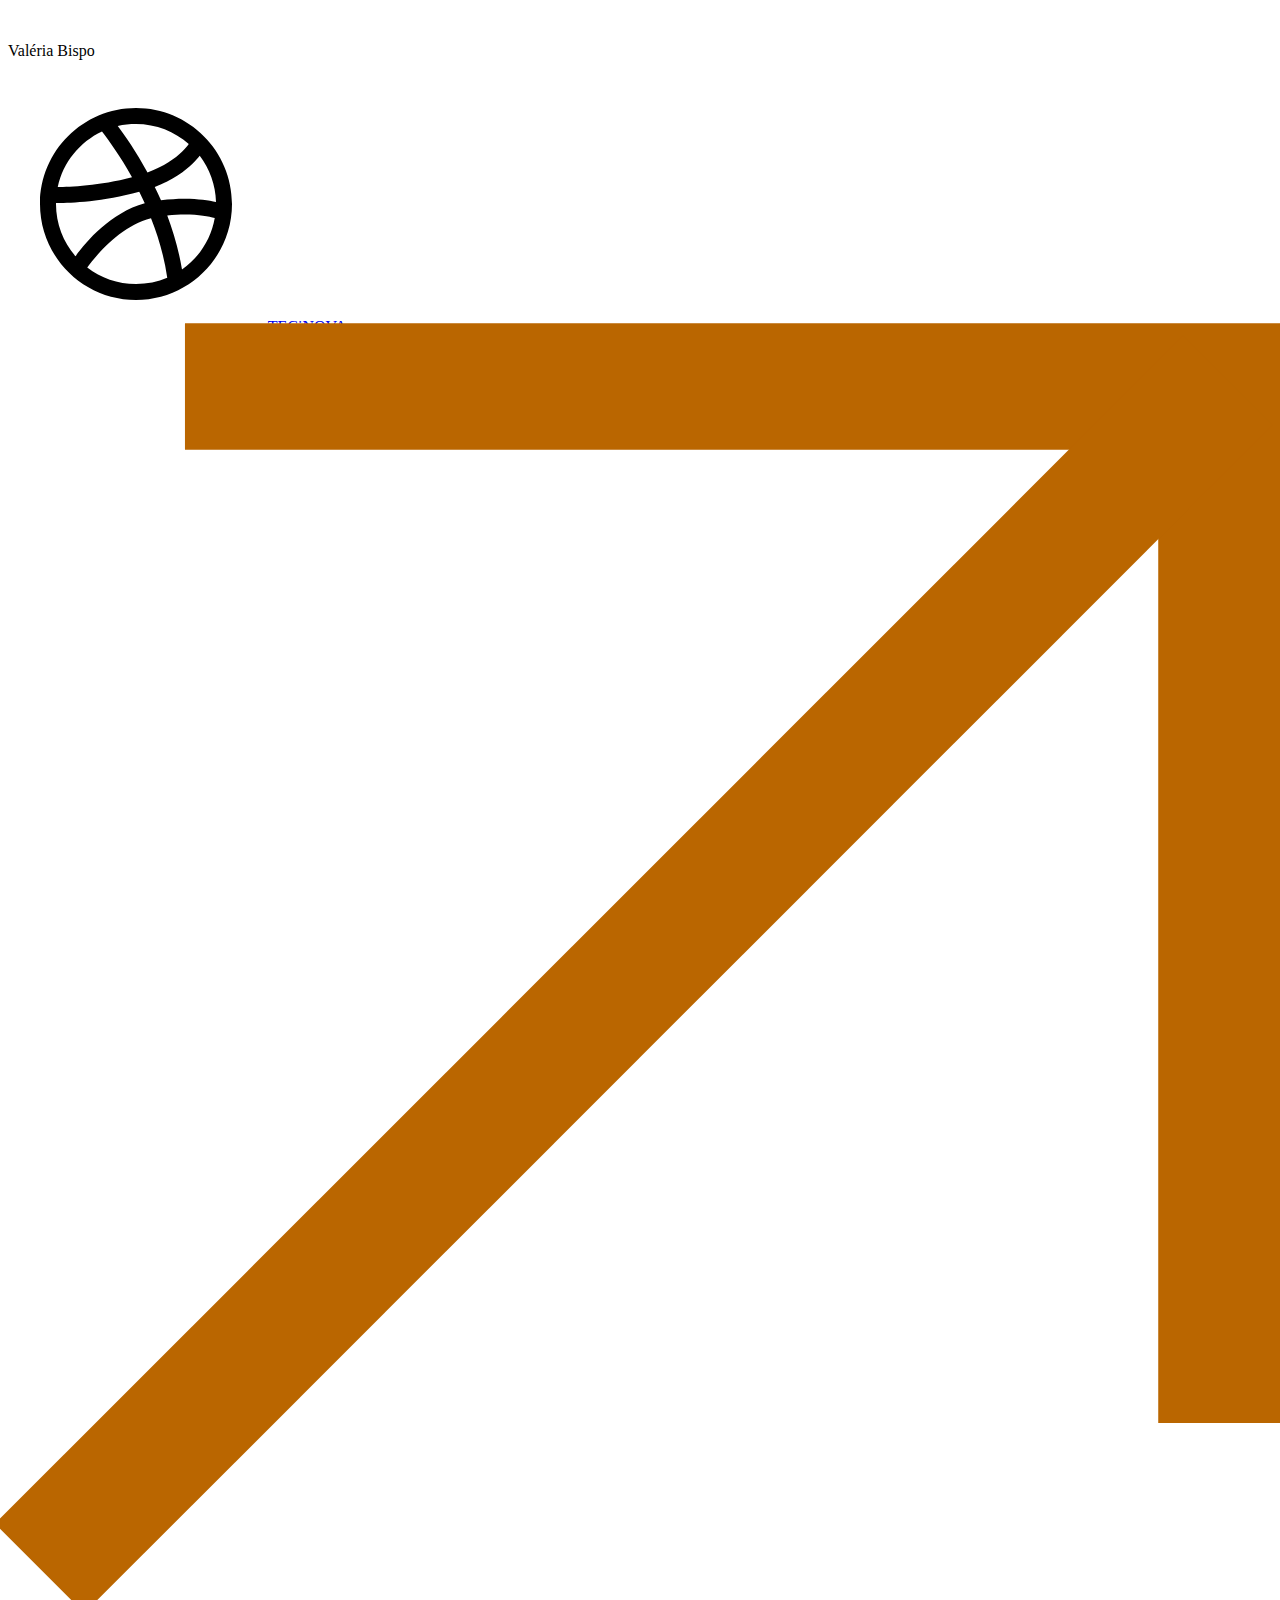
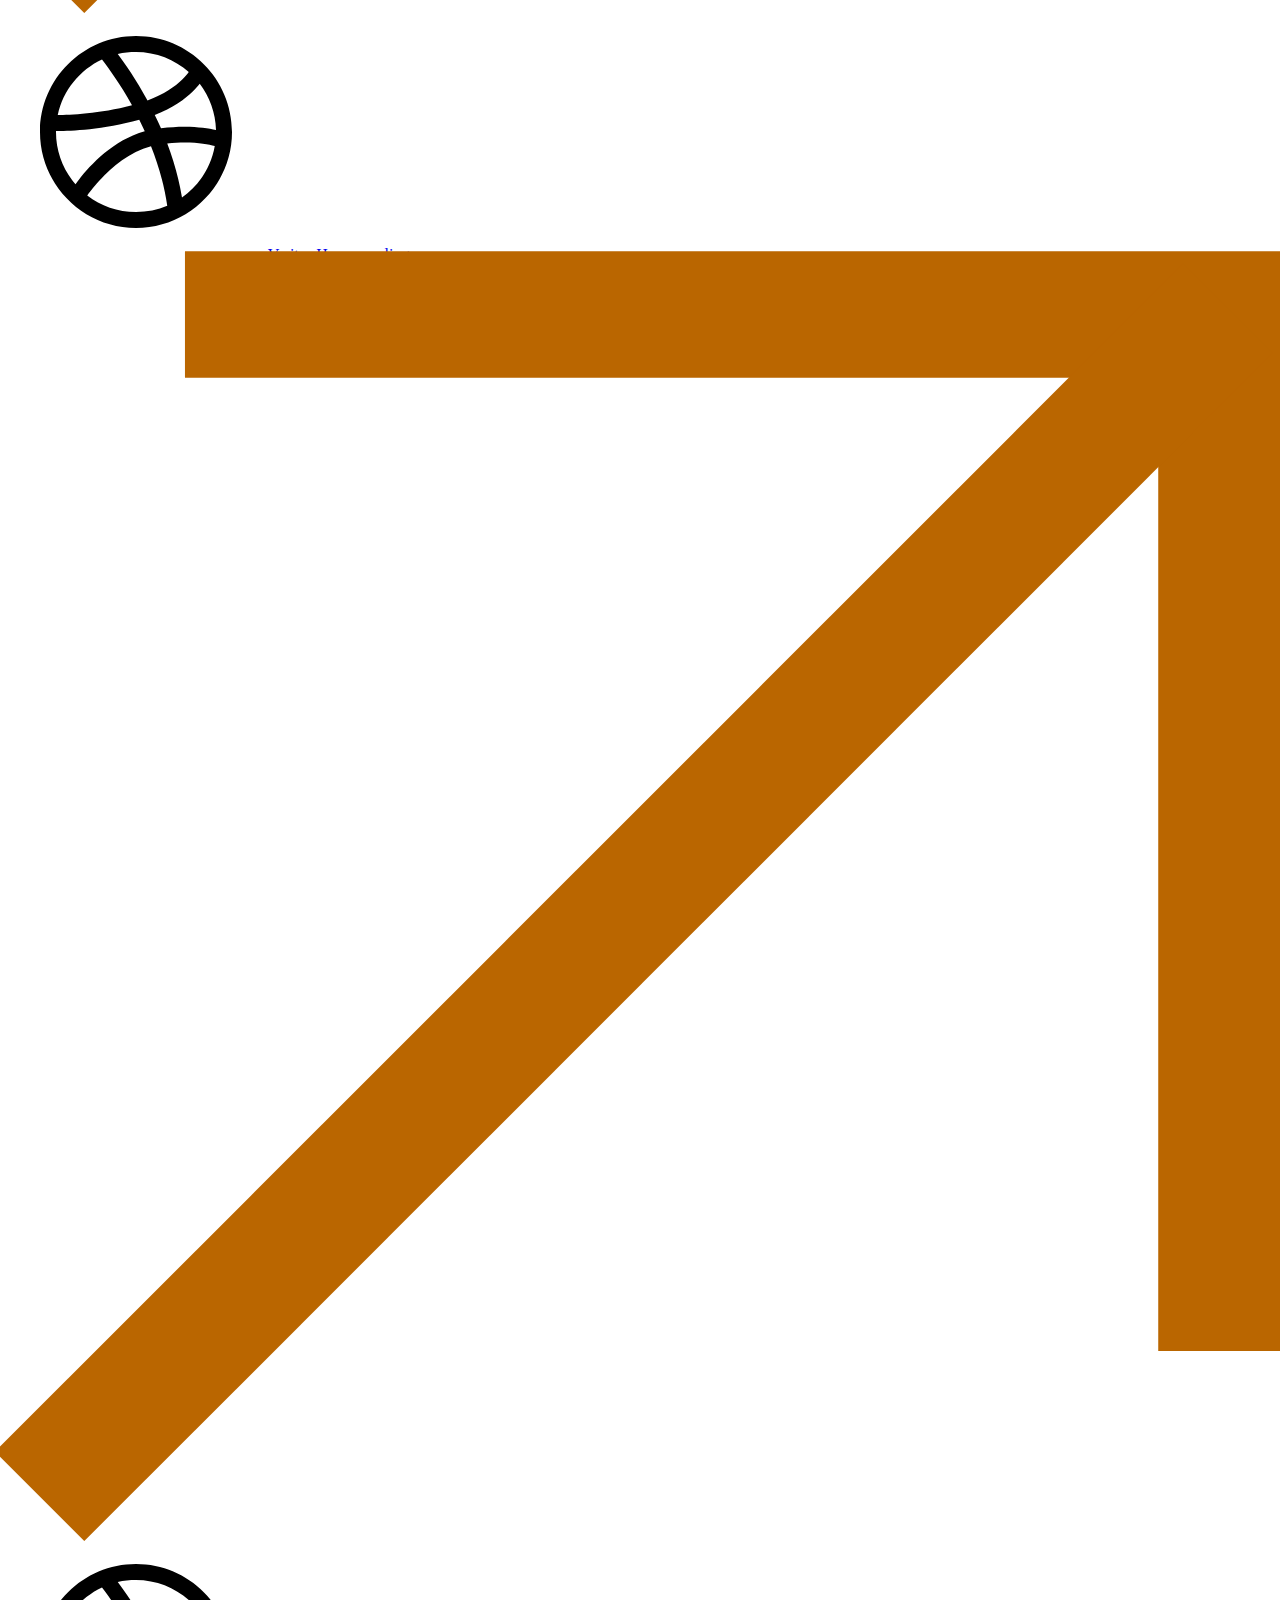
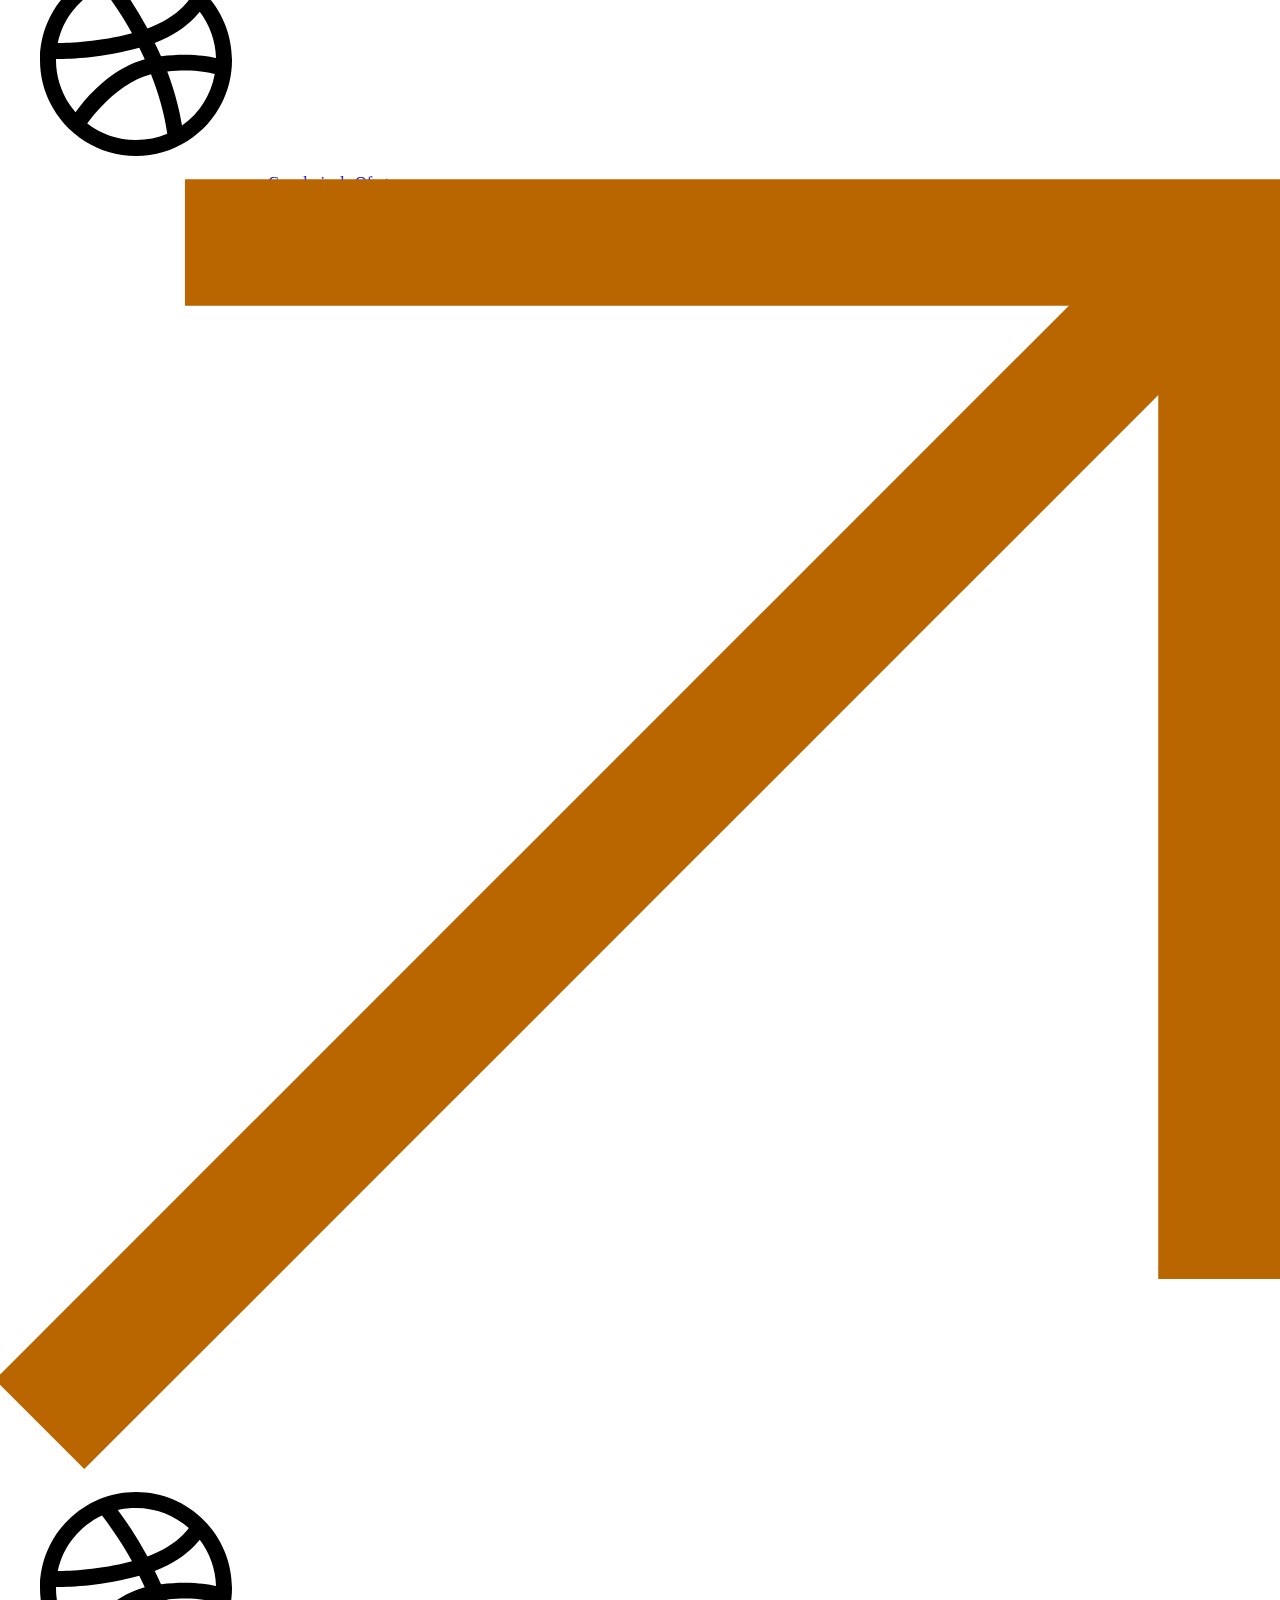
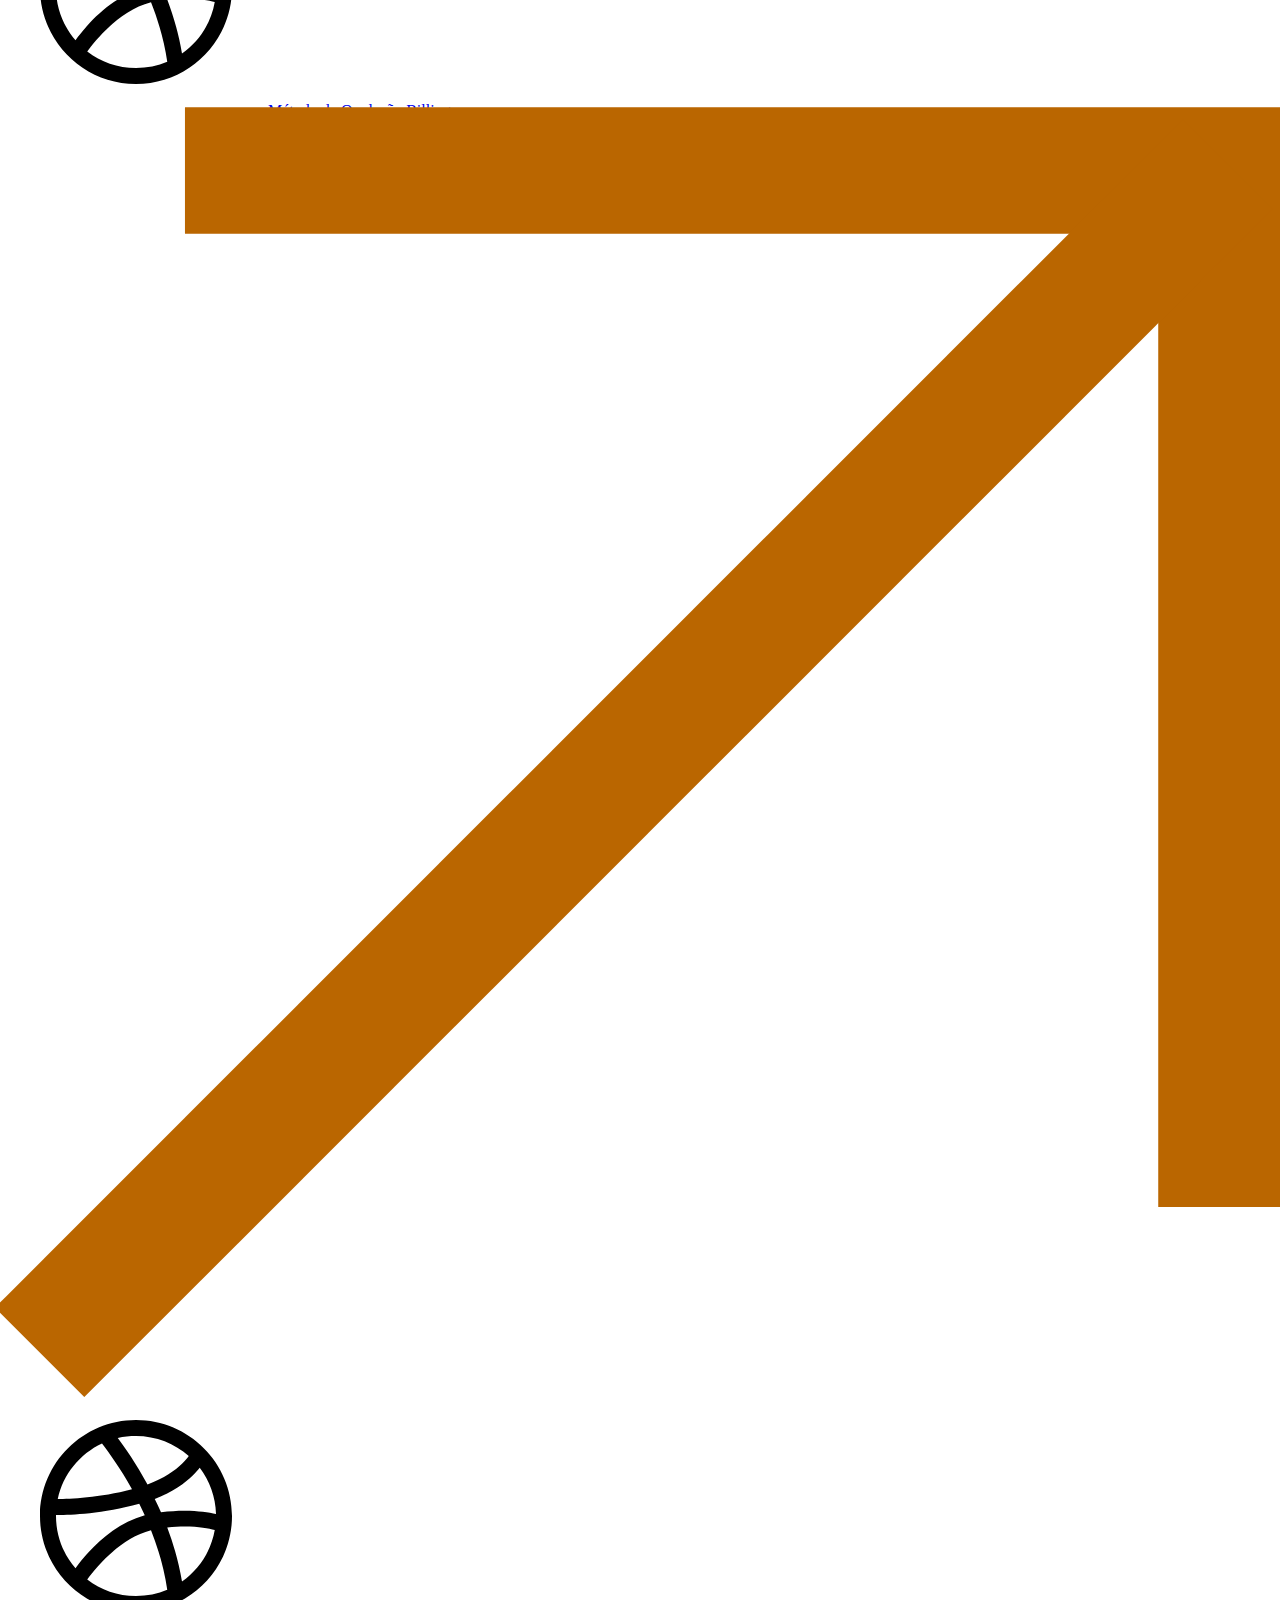
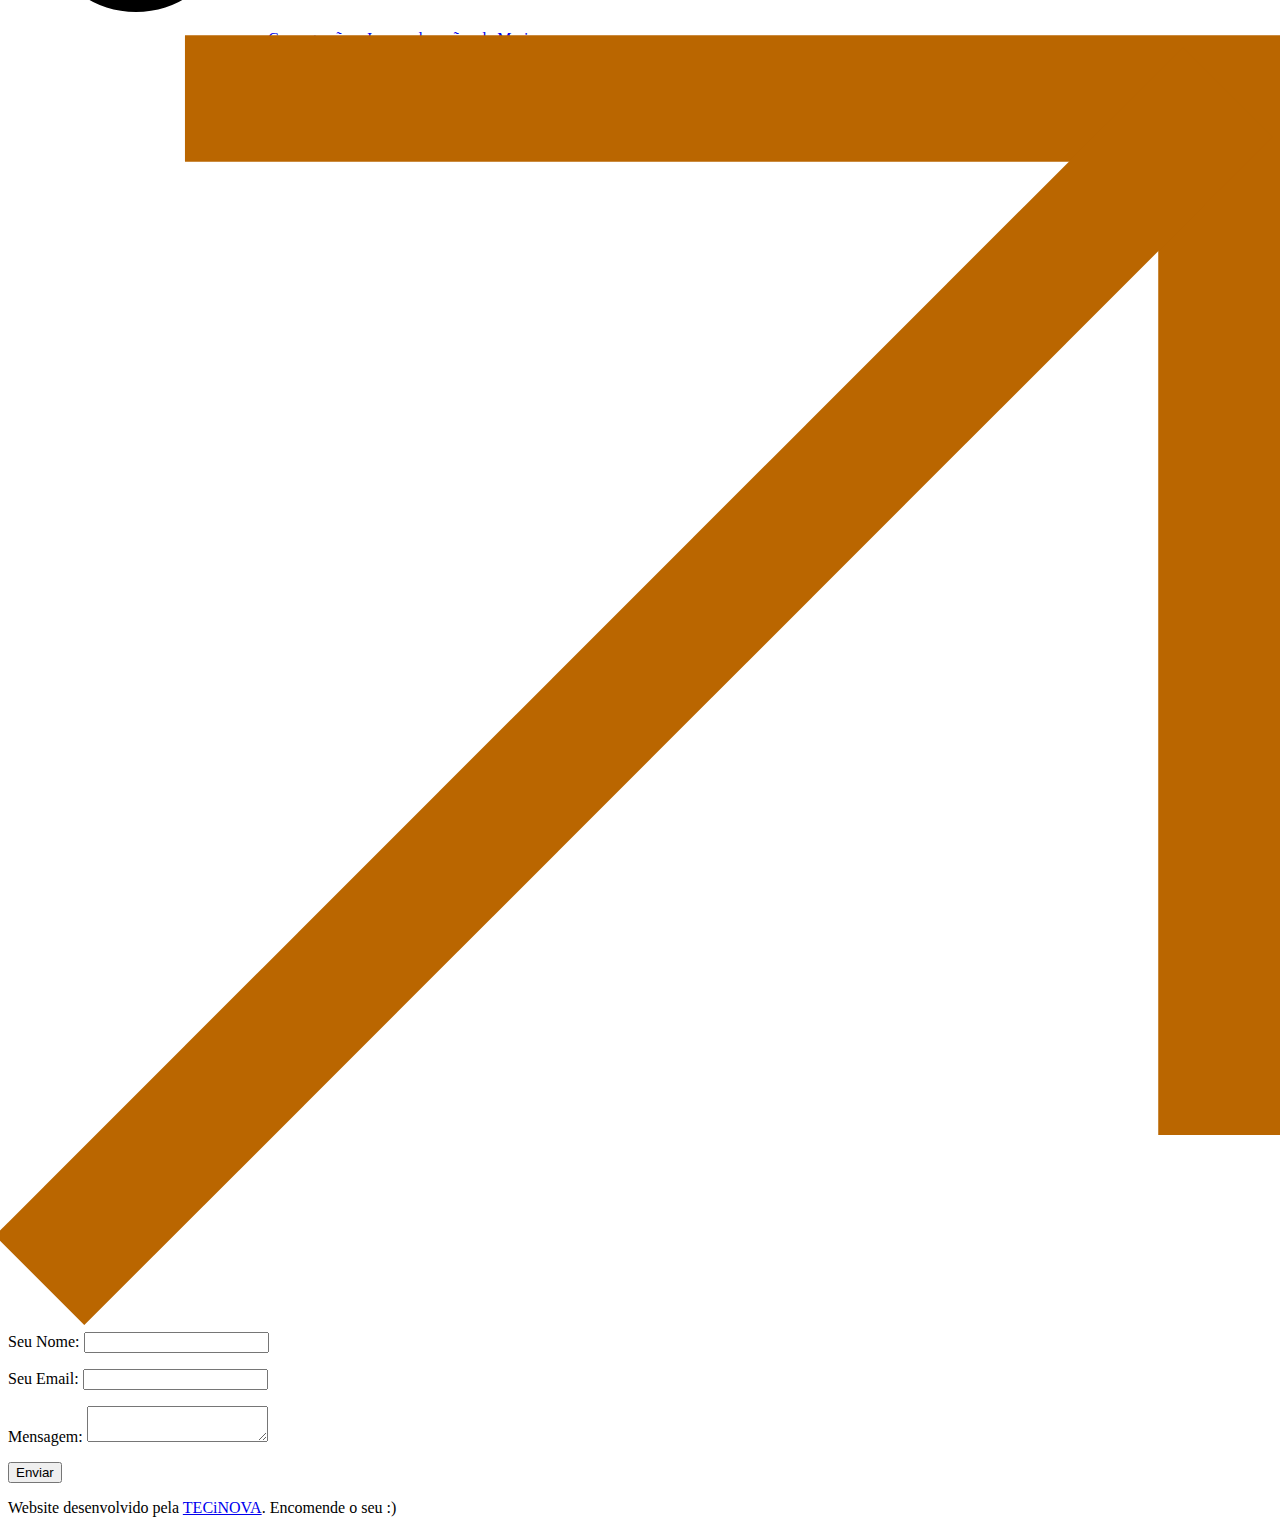
==== commit 10ee32c0: "Update index.html" ====
--- a/Templates/A mocha, please! (Netlify Form)/index.html
+++ b/Templates/A mocha, please! (Netlify Form)/index.html
@@ -16,10 +16,23 @@
     <img src="profile-picture.jpg" alt="">
     <p class="text">Valéria Bispo</p>
 
+    
+     <div class="link-box">
+          <div class="inner-box">
+            <a href="https://tecinovaservicos.com.br/">
+              <svg class="social-icons" xmlns="http://www.w3.org/2000/svg" x="0px" y="0px" width="256" height="256" viewBox="0 0 32 32" ><path d="M 16 4 C 9.382813 4 4 9.382813 4 16 C 4 22.617188 9.382813 28 16 28 C 22.617188 28 28 22.617188 28 16 C 28 9.382813 22.617188 4 16 4 Z M 16 6 C 18.535156 6 20.832031 6.953125 22.59375 8.5 C 22.40625 8.761719 22.152344 9.078125 21.75 9.46875 C 20.894531 10.296875 19.527344 11.292969 17.4375 12.0625 C 16.023438 9.449219 14.636719 7.484375 13.71875 6.25 C 14.449219 6.082031 15.214844 6 16 6 Z M 11.75 6.9375 C 12.570313 8.011719 14.03125 10.003906 15.5 12.65625 C 11.433594 13.734375 7.703125 13.871094 6.21875 13.875 C 6.882813 10.785156 8.960938 8.242188 11.75 6.9375 Z M 23.96875 9.96875 C 25.1875 11.582031 25.945313 13.578125 26 15.75 C 25.109375 15.550781 23.796875 15.355469 22.09375 15.34375 C 21.207031 15.339844 20.203125 15.402344 19.125 15.53125 C 18.875 14.960938 18.605469 14.410156 18.34375 13.875 C 20.585938 13.015625 22.113281 11.882813 23.125 10.90625 C 23.46875 10.570313 23.738281 10.261719 23.96875 9.96875 Z M 16.40625 14.46875 C 16.636719 14.933594 16.871094 15.410156 17.09375 15.90625 C 12.820313 17.089844 9.75 20.714844 8.4375 22.53125 C 6.925781 20.78125 6 18.5 6 16 C 6 15.957031 6 15.917969 6 15.875 C 7.351563 15.890625 11.648438 15.796875 16.40625 14.46875 Z M 22.09375 17.3125 C 23.878906 17.3125 25.113281 17.5625 25.84375 17.75 C 25.378906 20.414063 23.875 22.699219 21.75 24.1875 C 21.351563 21.796875 20.695313 19.523438 19.90625 17.4375 C 20.695313 17.359375 21.441406 17.3125 22.09375 17.3125 Z M 17.875 17.78125 C 18.773438 20.0625 19.527344 22.566406 19.90625 25.21875 C 18.710938 25.722656 17.382813 26 16 26 C 13.707031 26 11.589844 25.230469 9.90625 23.9375 C 10.933594 22.53125 13.953125 18.789063 17.875 17.78125 Z"></path></svg>
+              TECiNOVA
+              <svg version="1.2" baseProfile="tiny" xmlns="http://www.w3.org/2000/svg" xmlns:xlink="http://www.w3.org/1999/xlink" x="0px" y="0px" viewBox="0 0 100 100" overflow="visible" xml:space="preserve"><polyline class="svg-color" fill="none" stroke="rgb(186, 102, 0)" stroke-width="10" stroke-miterlimit="10" points="14,4 96,4 96,86 "/><line class="svg-color" fill="none" stroke="rgb(186, 102, 0)" stroke-width="10" stroke-miterlimit="10" x1="2.5" y1="97.5" x2="96.5" y2="3.5"/></svg>
+            </a>
+          </div>
+          <div class="link-background"></div>
+        </div>  
+    
+    
     <div id="links">
         <div class="link-box">
           <div class="inner-box">
-            <a href="https://links.veritaseduca.com.br/">
+            <a href="https://veritaseduca.com.br/">
               <svg class="social-icons" xmlns="http://www.w3.org/2000/svg" x="0px" y="0px" width="256" height="256" viewBox="0 0 32 32" ><path d="M 16 4 C 9.382813 4 4 9.382813 4 16 C 4 22.617188 9.382813 28 16 28 C 22.617188 28 28 22.617188 28 16 C 28 9.382813 22.617188 4 16 4 Z M 16 6 C 18.535156 6 20.832031 6.953125 22.59375 8.5 C 22.40625 8.761719 22.152344 9.078125 21.75 9.46875 C 20.894531 10.296875 19.527344 11.292969 17.4375 12.0625 C 16.023438 9.449219 14.636719 7.484375 13.71875 6.25 C 14.449219 6.082031 15.214844 6 16 6 Z M 11.75 6.9375 C 12.570313 8.011719 14.03125 10.003906 15.5 12.65625 C 11.433594 13.734375 7.703125 13.871094 6.21875 13.875 C 6.882813 10.785156 8.960938 8.242188 11.75 6.9375 Z M 23.96875 9.96875 C 25.1875 11.582031 25.945313 13.578125 26 15.75 C 25.109375 15.550781 23.796875 15.355469 22.09375 15.34375 C 21.207031 15.339844 20.203125 15.402344 19.125 15.53125 C 18.875 14.960938 18.605469 14.410156 18.34375 13.875 C 20.585938 13.015625 22.113281 11.882813 23.125 10.90625 C 23.46875 10.570313 23.738281 10.261719 23.96875 9.96875 Z M 16.40625 14.46875 C 16.636719 14.933594 16.871094 15.410156 17.09375 15.90625 C 12.820313 17.089844 9.75 20.714844 8.4375 22.53125 C 6.925781 20.78125 6 18.5 6 16 C 6 15.957031 6 15.917969 6 15.875 C 7.351563 15.890625 11.648438 15.796875 16.40625 14.46875 Z M 22.09375 17.3125 C 23.878906 17.3125 25.113281 17.5625 25.84375 17.75 C 25.378906 20.414063 23.875 22.699219 21.75 24.1875 C 21.351563 21.796875 20.695313 19.523438 19.90625 17.4375 C 20.695313 17.359375 21.441406 17.3125 22.09375 17.3125 Z M 17.875 17.78125 C 18.773438 20.0625 19.527344 22.566406 19.90625 25.21875 C 18.710938 25.722656 17.382813 26 16 26 C 13.707031 26 11.589844 25.230469 9.90625 23.9375 C 10.933594 22.53125 13.953125 18.789063 17.875 17.78125 Z"></path></svg>
               Veritas Homescooling
               <svg version="1.2" baseProfile="tiny" xmlns="http://www.w3.org/2000/svg" xmlns:xlink="http://www.w3.org/1999/xlink" x="0px" y="0px" viewBox="0 0 100 100" overflow="visible" xml:space="preserve"><polyline class="svg-color" fill="none" stroke="rgb(186, 102, 0)" stroke-width="10" stroke-miterlimit="10" points="14,4 96,4 96,86 "/><line class="svg-color" fill="none" stroke="rgb(186, 102, 0)" stroke-width="10" stroke-miterlimit="10" x1="2.5" y1="97.5" x2="96.5" y2="3.5"/></svg>
@@ -61,17 +74,7 @@
           <div class="link-background"></div>
         </div>
         
-         <div class="link-box">
-          <div class="inner-box">
-            <a href="https://tecinovaservicos.com.br/">
-              <svg class="social-icons" xmlns="http://www.w3.org/2000/svg" x="0px" y="0px" width="256" height="256" viewBox="0 0 32 32" ><path d="M 16 4 C 9.382813 4 4 9.382813 4 16 C 4 22.617188 9.382813 28 16 28 C 22.617188 28 28 22.617188 28 16 C 28 9.382813 22.617188 4 16 4 Z M 16 6 C 18.535156 6 20.832031 6.953125 22.59375 8.5 C 22.40625 8.761719 22.152344 9.078125 21.75 9.46875 C 20.894531 10.296875 19.527344 11.292969 17.4375 12.0625 C 16.023438 9.449219 14.636719 7.484375 13.71875 6.25 C 14.449219 6.082031 15.214844 6 16 6 Z M 11.75 6.9375 C 12.570313 8.011719 14.03125 10.003906 15.5 12.65625 C 11.433594 13.734375 7.703125 13.871094 6.21875 13.875 C 6.882813 10.785156 8.960938 8.242188 11.75 6.9375 Z M 23.96875 9.96875 C 25.1875 11.582031 25.945313 13.578125 26 15.75 C 25.109375 15.550781 23.796875 15.355469 22.09375 15.34375 C 21.207031 15.339844 20.203125 15.402344 19.125 15.53125 C 18.875 14.960938 18.605469 14.410156 18.34375 13.875 C 20.585938 13.015625 22.113281 11.882813 23.125 10.90625 C 23.46875 10.570313 23.738281 10.261719 23.96875 9.96875 Z M 16.40625 14.46875 C 16.636719 14.933594 16.871094 15.410156 17.09375 15.90625 C 12.820313 17.089844 9.75 20.714844 8.4375 22.53125 C 6.925781 20.78125 6 18.5 6 16 C 6 15.957031 6 15.917969 6 15.875 C 7.351563 15.890625 11.648438 15.796875 16.40625 14.46875 Z M 22.09375 17.3125 C 23.878906 17.3125 25.113281 17.5625 25.84375 17.75 C 25.378906 20.414063 23.875 22.699219 21.75 24.1875 C 21.351563 21.796875 20.695313 19.523438 19.90625 17.4375 C 20.695313 17.359375 21.441406 17.3125 22.09375 17.3125 Z M 17.875 17.78125 C 18.773438 20.0625 19.527344 22.566406 19.90625 25.21875 C 18.710938 25.722656 17.382813 26 16 26 C 13.707031 26 11.589844 25.230469 9.90625 23.9375 C 10.933594 22.53125 13.953125 18.789063 17.875 17.78125 Z"></path></svg>
-              TECiNOVA
-              <svg version="1.2" baseProfile="tiny" xmlns="http://www.w3.org/2000/svg" xmlns:xlink="http://www.w3.org/1999/xlink" x="0px" y="0px" viewBox="0 0 100 100" overflow="visible" xml:space="preserve"><polyline class="svg-color" fill="none" stroke="rgb(186, 102, 0)" stroke-width="10" stroke-miterlimit="10" points="14,4 96,4 96,86 "/><line class="svg-color" fill="none" stroke="rgb(186, 102, 0)" stroke-width="10" stroke-miterlimit="10" x1="2.5" y1="97.5" x2="96.5" y2="3.5"/></svg>
-            </a>
-          </div>
-          <div class="link-background"></div>
-        </div>
-
+       
         
     </div>
 
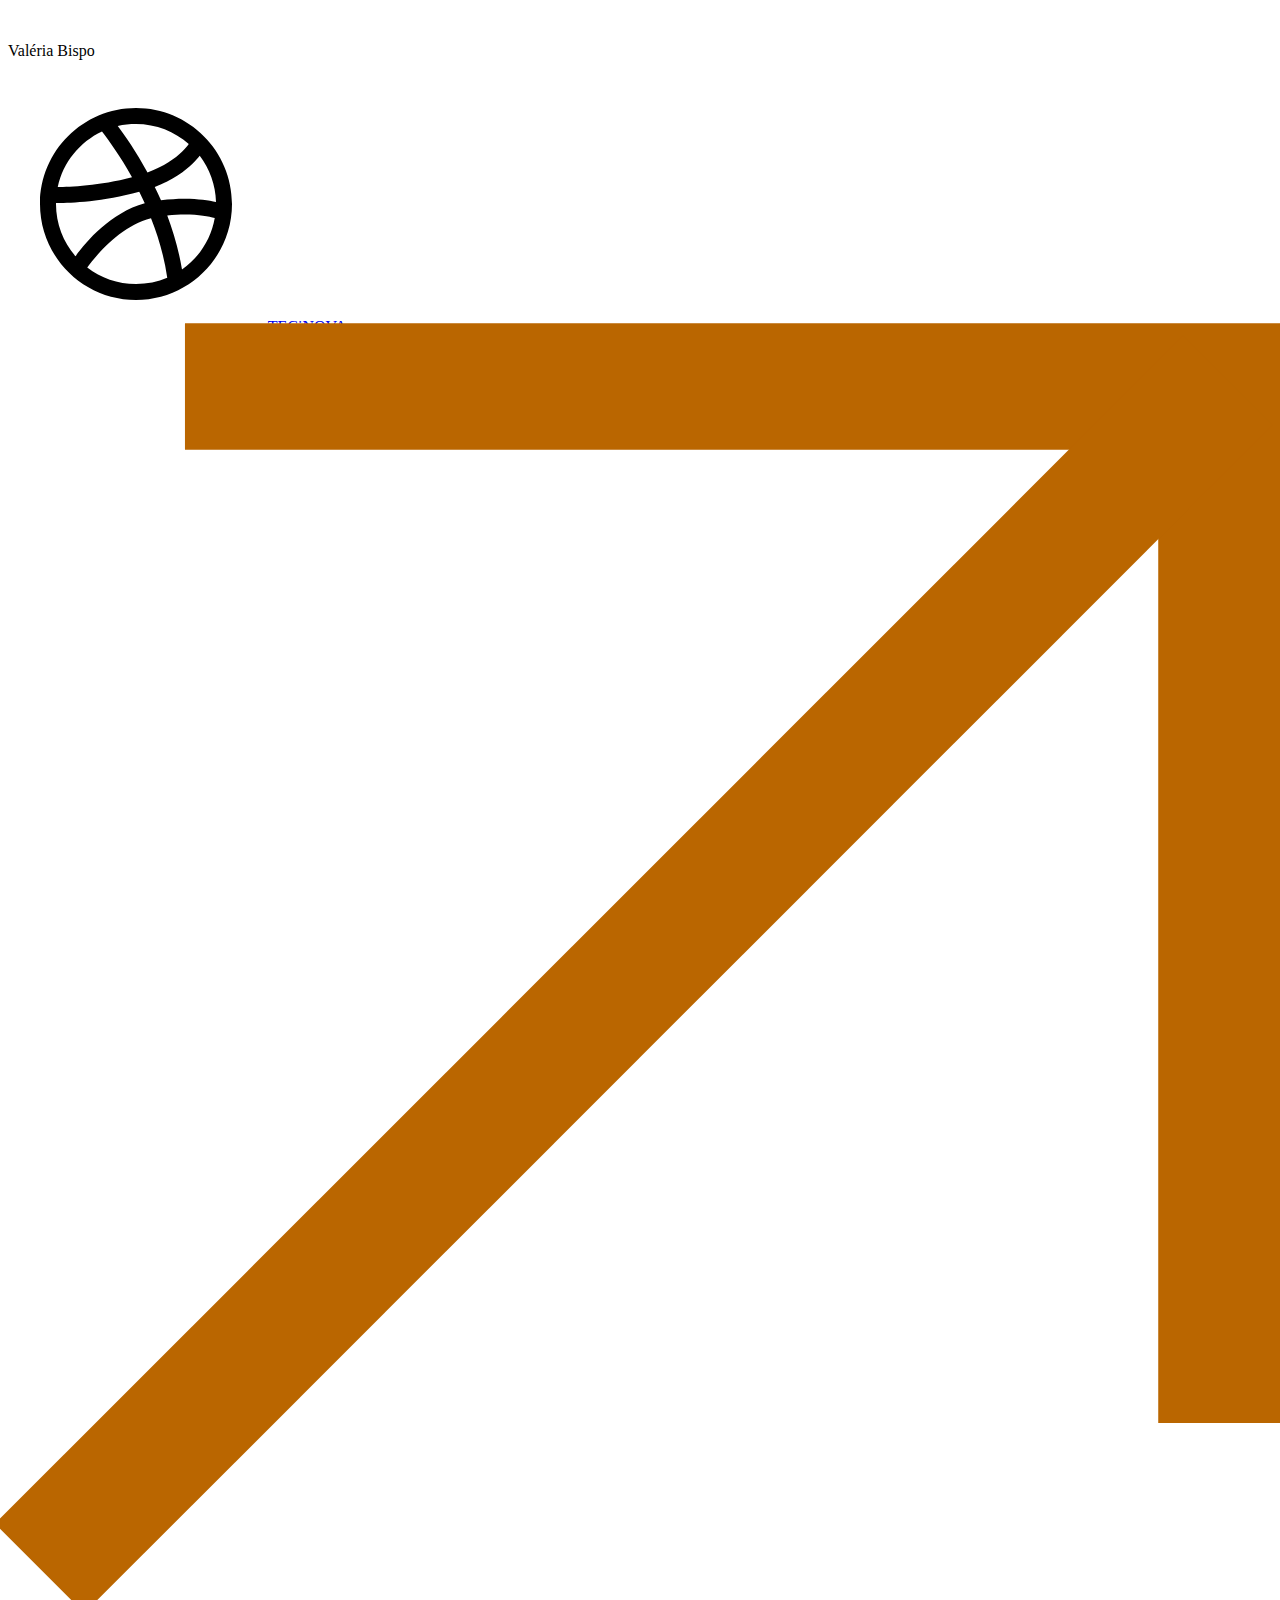
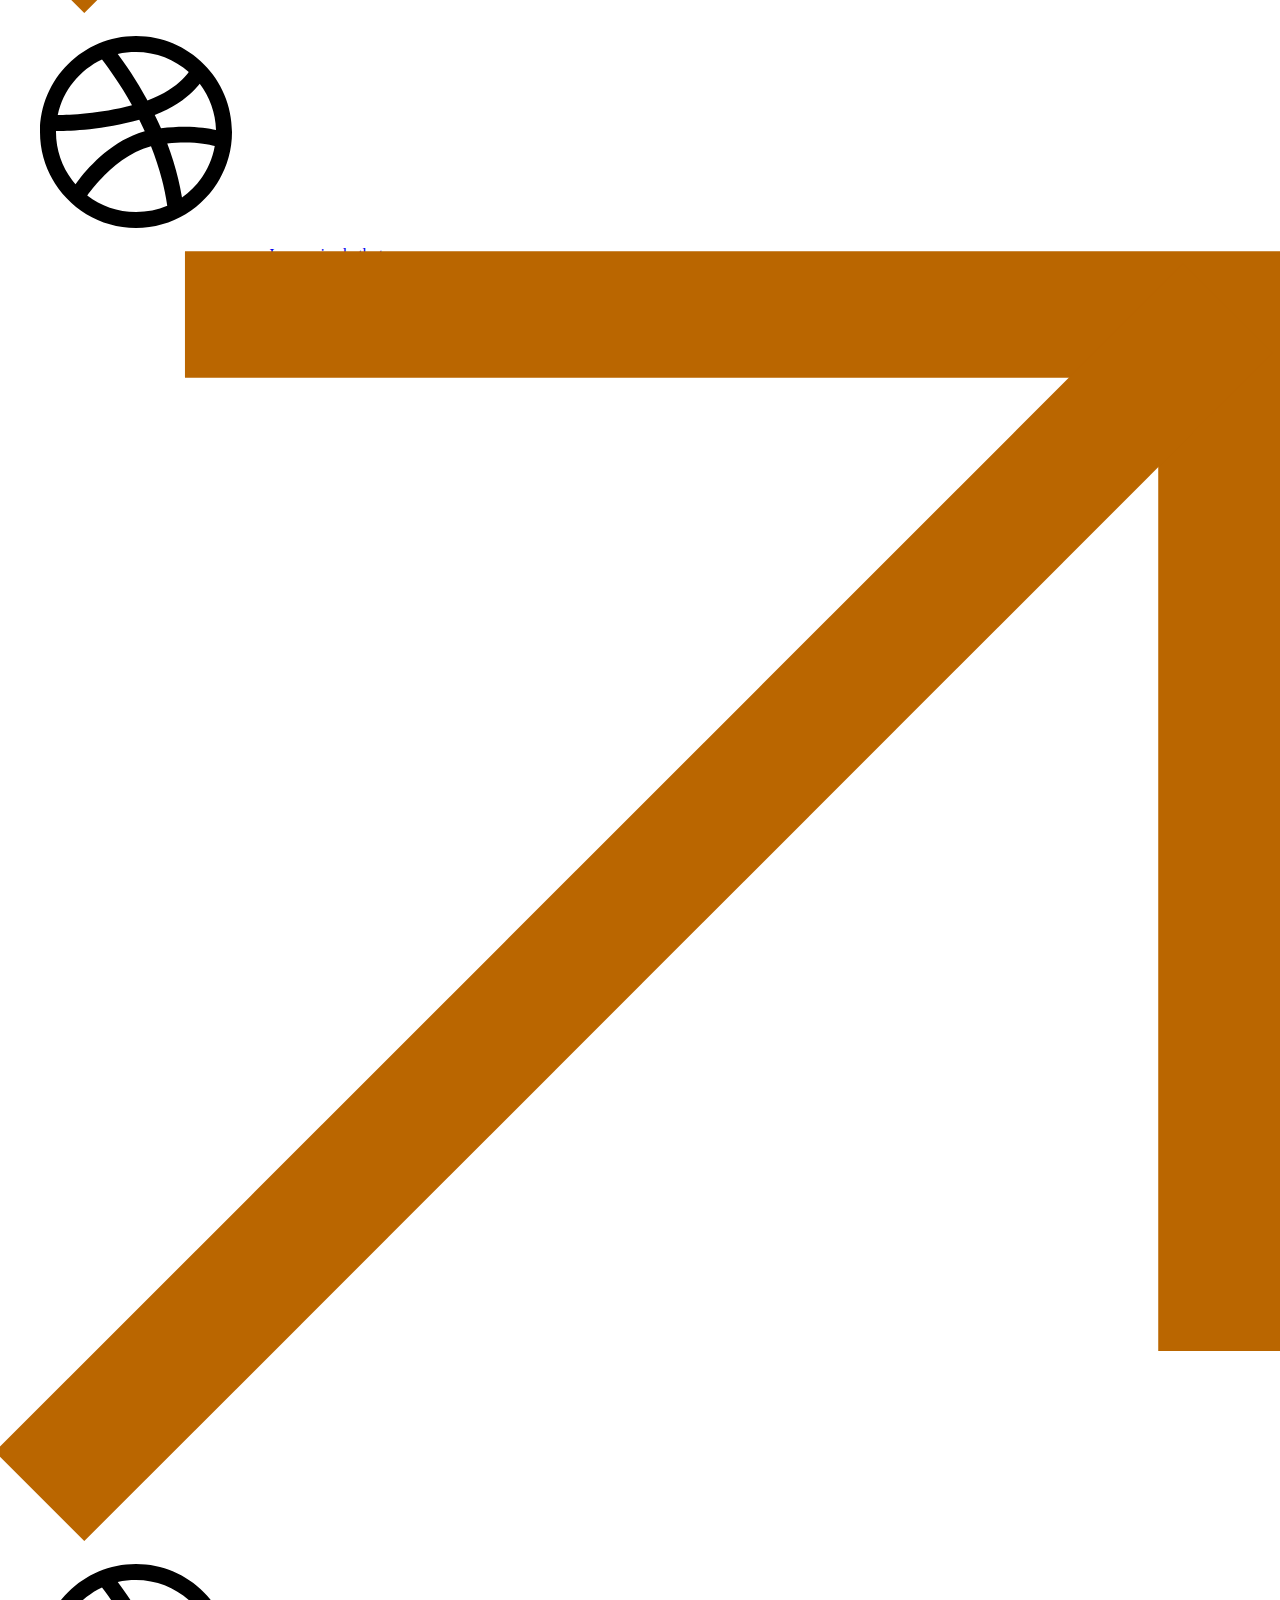
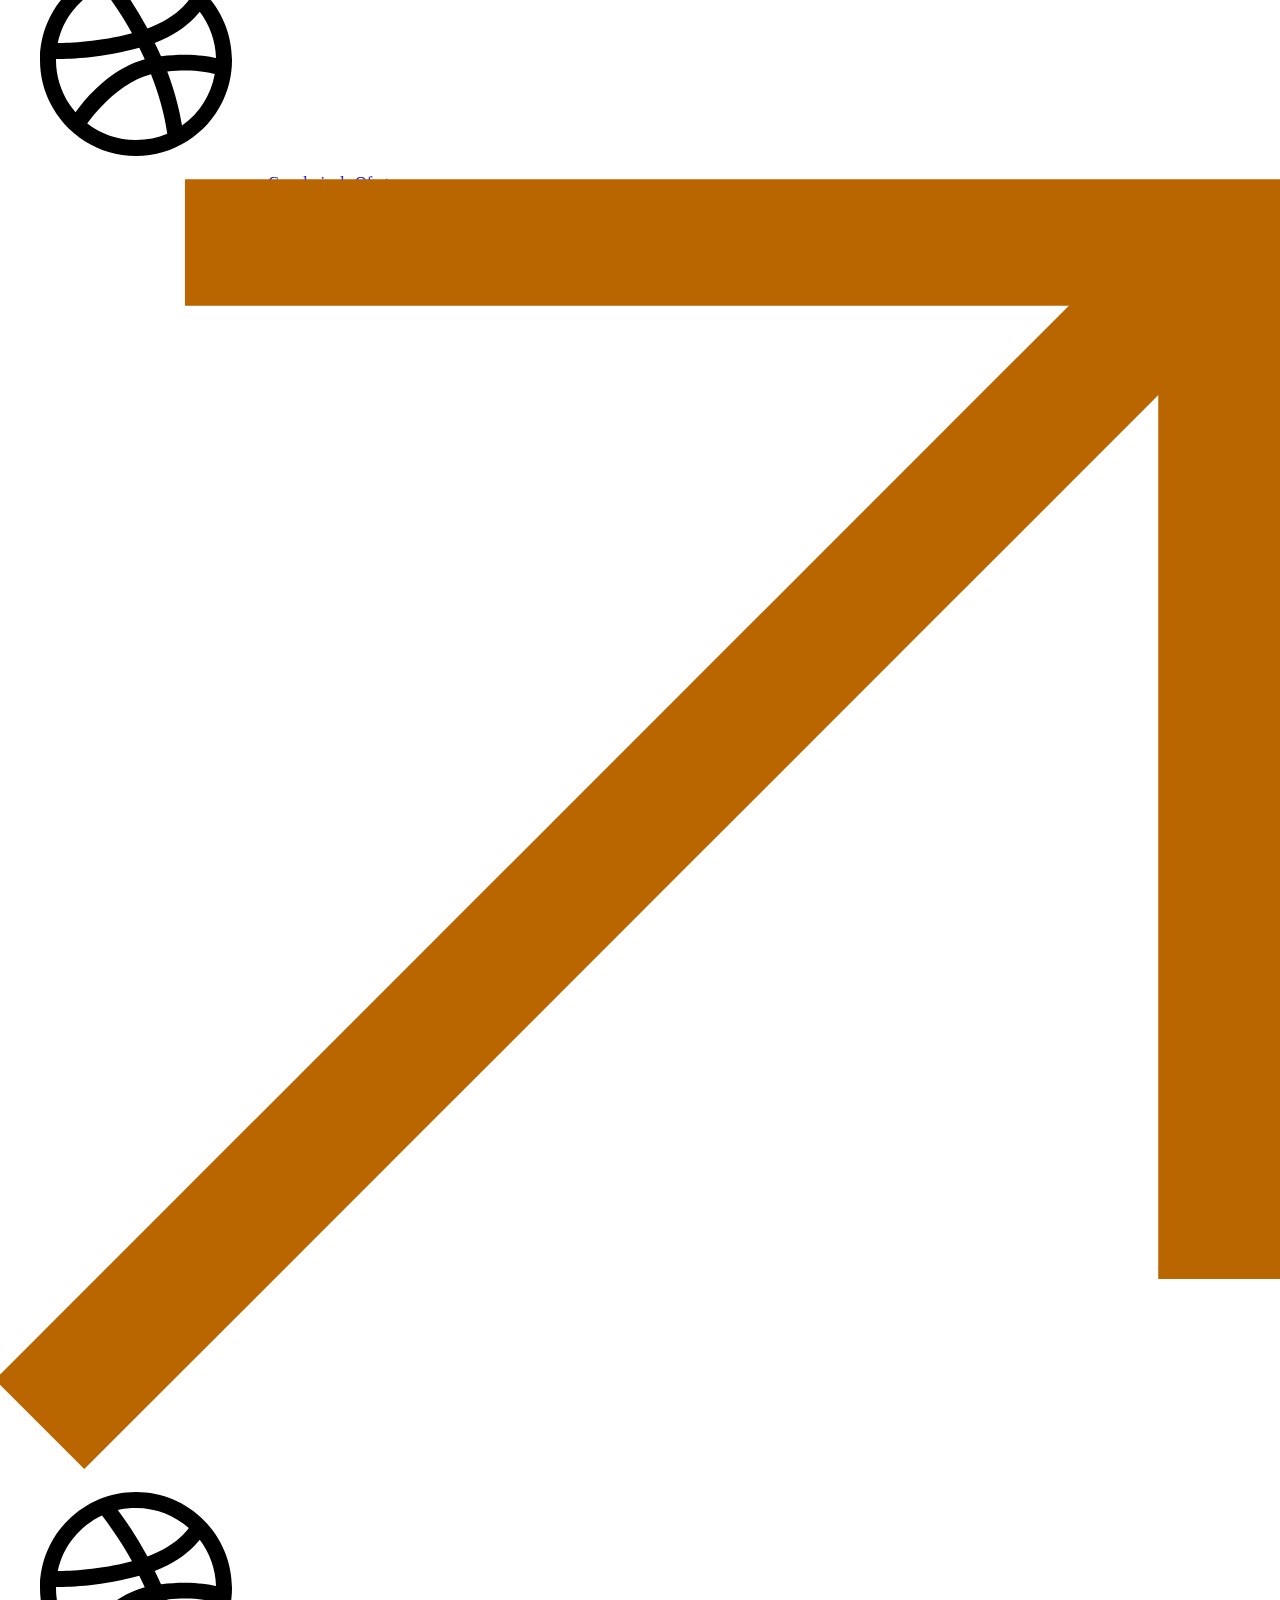
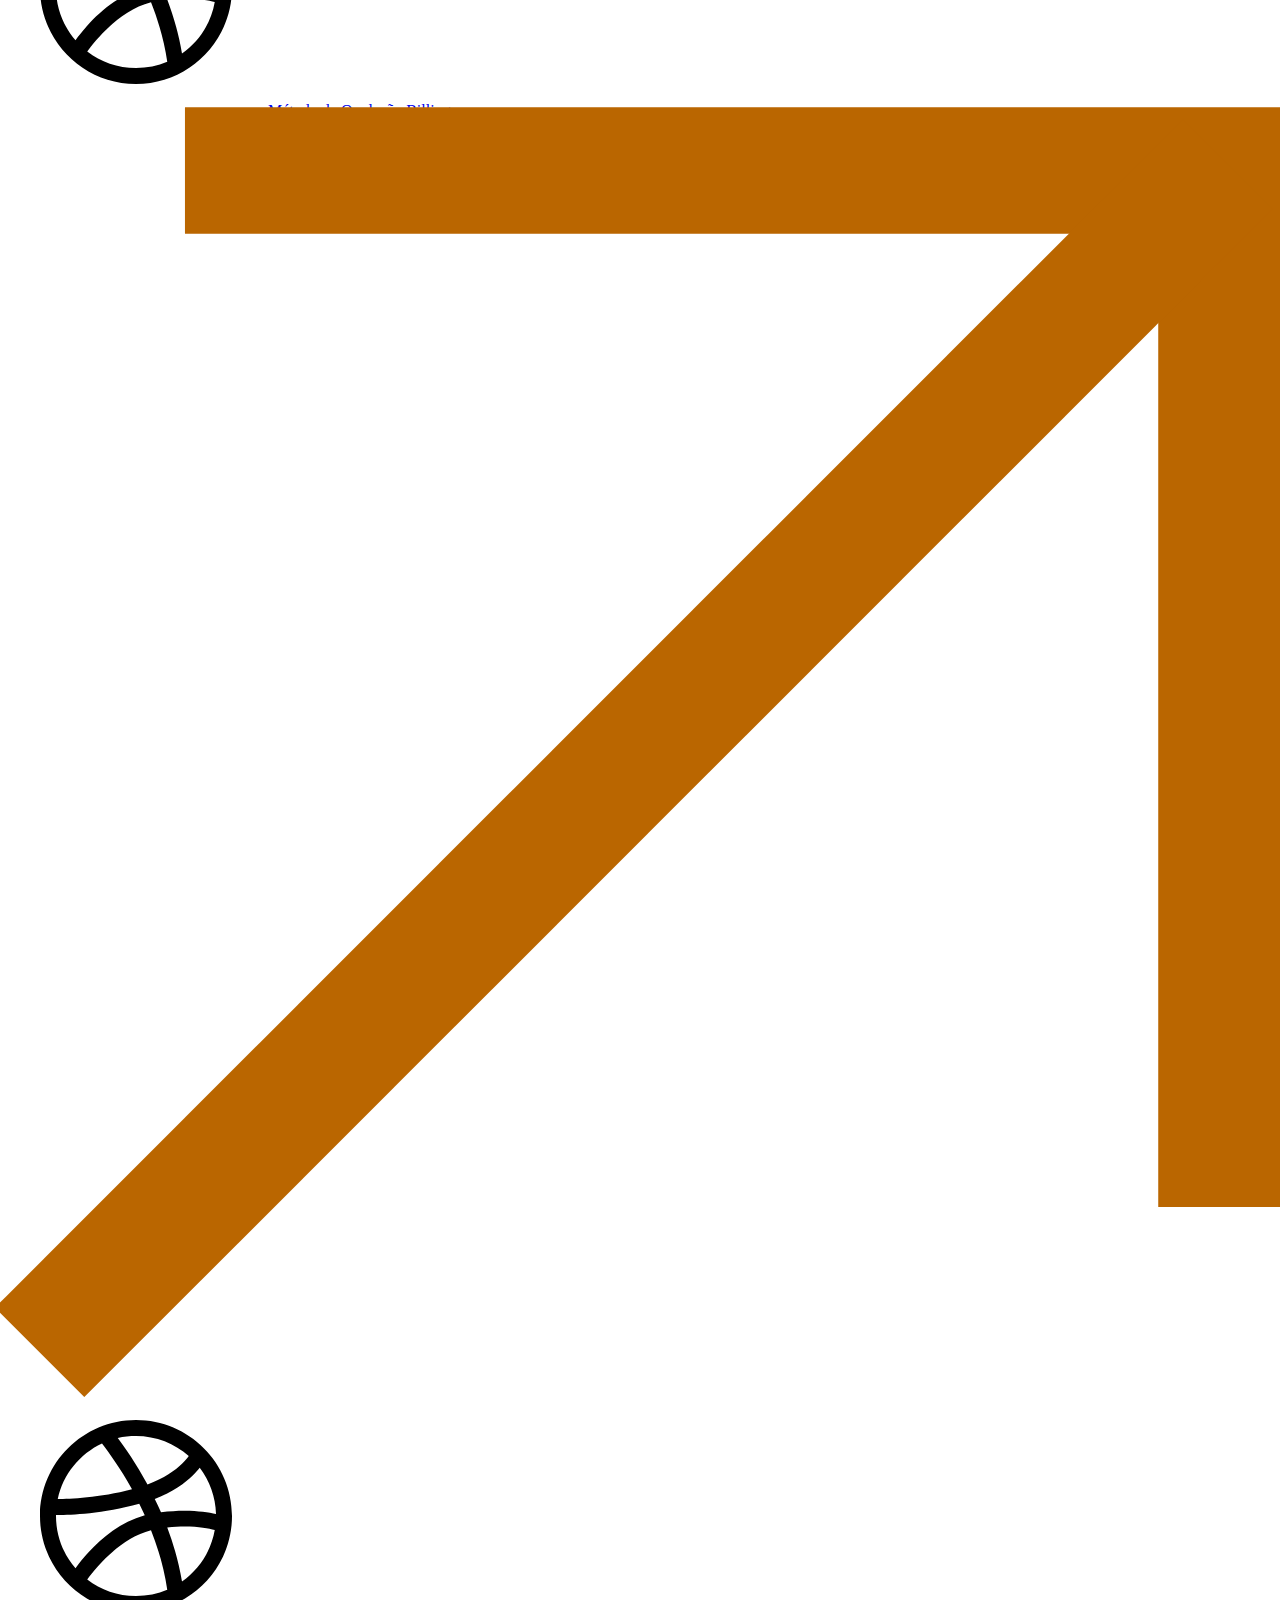
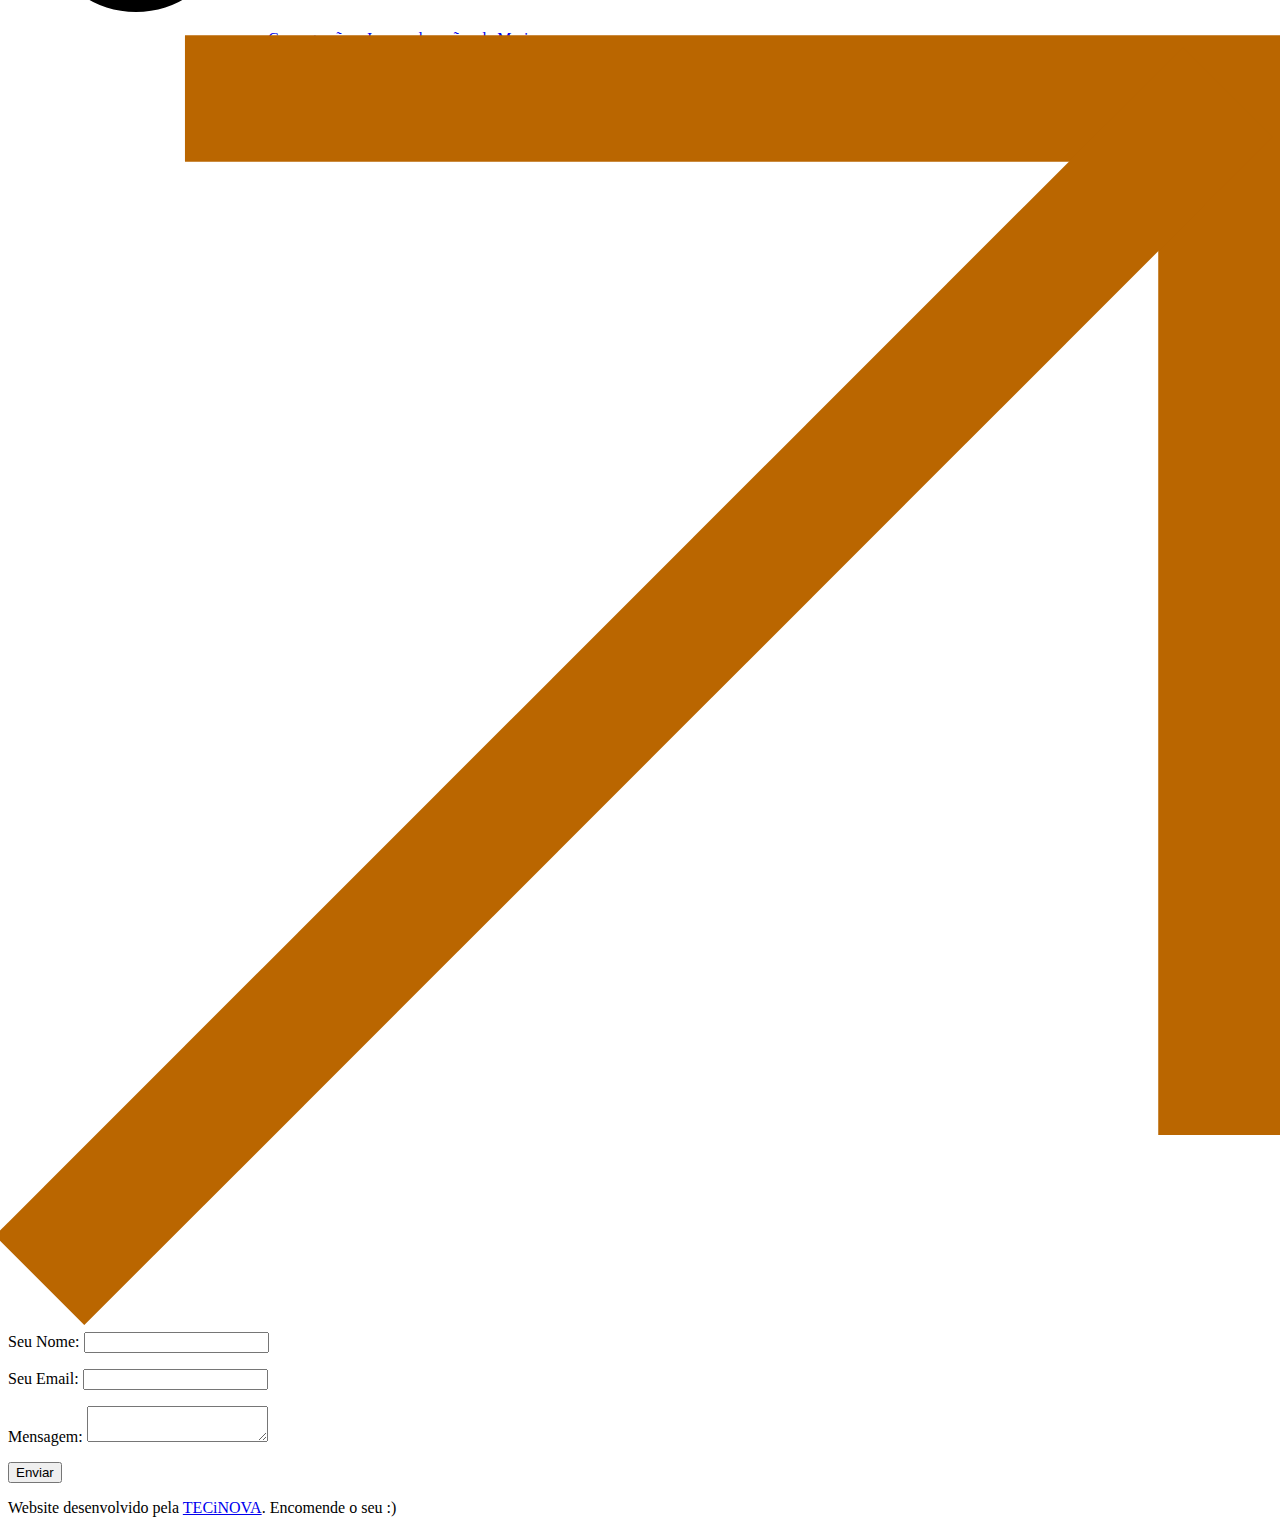
==== commit 497c0d19: "Update index.html" ====
--- a/Templates/A mocha, please! (Netlify Form)/index.html
+++ b/Templates/A mocha, please! (Netlify Form)/index.html
@@ -14,10 +14,10 @@
 </head>
 <body>
     <img src="profile-picture.jpg" alt="">
-    <p class="text">Valéria Bispo</p>
-
+    <p class="text">Valéria Bispo</p>  
     
-     <div class="link-box">
+    <div id="links">
+    <div class="link-box">
           <div class="inner-box">
             <a href="https://tecinovaservicos.com.br/">
               <svg class="social-icons" xmlns="http://www.w3.org/2000/svg" x="0px" y="0px" width="256" height="256" viewBox="0 0 32 32" ><path d="M 16 4 C 9.382813 4 4 9.382813 4 16 C 4 22.617188 9.382813 28 16 28 C 22.617188 28 28 22.617188 28 16 C 28 9.382813 22.617188 4 16 4 Z M 16 6 C 18.535156 6 20.832031 6.953125 22.59375 8.5 C 22.40625 8.761719 22.152344 9.078125 21.75 9.46875 C 20.894531 10.296875 19.527344 11.292969 17.4375 12.0625 C 16.023438 9.449219 14.636719 7.484375 13.71875 6.25 C 14.449219 6.082031 15.214844 6 16 6 Z M 11.75 6.9375 C 12.570313 8.011719 14.03125 10.003906 15.5 12.65625 C 11.433594 13.734375 7.703125 13.871094 6.21875 13.875 C 6.882813 10.785156 8.960938 8.242188 11.75 6.9375 Z M 23.96875 9.96875 C 25.1875 11.582031 25.945313 13.578125 26 15.75 C 25.109375 15.550781 23.796875 15.355469 22.09375 15.34375 C 21.207031 15.339844 20.203125 15.402344 19.125 15.53125 C 18.875 14.960938 18.605469 14.410156 18.34375 13.875 C 20.585938 13.015625 22.113281 11.882813 23.125 10.90625 C 23.46875 10.570313 23.738281 10.261719 23.96875 9.96875 Z M 16.40625 14.46875 C 16.636719 14.933594 16.871094 15.410156 17.09375 15.90625 C 12.820313 17.089844 9.75 20.714844 8.4375 22.53125 C 6.925781 20.78125 6 18.5 6 16 C 6 15.957031 6 15.917969 6 15.875 C 7.351563 15.890625 11.648438 15.796875 16.40625 14.46875 Z M 22.09375 17.3125 C 23.878906 17.3125 25.113281 17.5625 25.84375 17.75 C 25.378906 20.414063 23.875 22.699219 21.75 24.1875 C 21.351563 21.796875 20.695313 19.523438 19.90625 17.4375 C 20.695313 17.359375 21.441406 17.3125 22.09375 17.3125 Z M 17.875 17.78125 C 18.773438 20.0625 19.527344 22.566406 19.90625 25.21875 C 18.710938 25.722656 17.382813 26 16 26 C 13.707031 26 11.589844 25.230469 9.90625 23.9375 C 10.933594 22.53125 13.953125 18.789063 17.875 17.78125 Z"></path></svg>
@@ -27,14 +27,12 @@
           </div>
           <div class="link-background"></div>
         </div>  
-    
-    
-    <div id="links">
+  
         <div class="link-box">
           <div class="inner-box">
-            <a href="https://veritaseduca.com.br/">
+            <a href="https://josemaria.tecinovaservicos.com.br/">
               <svg class="social-icons" xmlns="http://www.w3.org/2000/svg" x="0px" y="0px" width="256" height="256" viewBox="0 0 32 32" ><path d="M 16 4 C 9.382813 4 4 9.382813 4 16 C 4 22.617188 9.382813 28 16 28 C 22.617188 28 28 22.617188 28 16 C 28 9.382813 22.617188 4 16 4 Z M 16 6 C 18.535156 6 20.832031 6.953125 22.59375 8.5 C 22.40625 8.761719 22.152344 9.078125 21.75 9.46875 C 20.894531 10.296875 19.527344 11.292969 17.4375 12.0625 C 16.023438 9.449219 14.636719 7.484375 13.71875 6.25 C 14.449219 6.082031 15.214844 6 16 6 Z M 11.75 6.9375 C 12.570313 8.011719 14.03125 10.003906 15.5 12.65625 C 11.433594 13.734375 7.703125 13.871094 6.21875 13.875 C 6.882813 10.785156 8.960938 8.242188 11.75 6.9375 Z M 23.96875 9.96875 C 25.1875 11.582031 25.945313 13.578125 26 15.75 C 25.109375 15.550781 23.796875 15.355469 22.09375 15.34375 C 21.207031 15.339844 20.203125 15.402344 19.125 15.53125 C 18.875 14.960938 18.605469 14.410156 18.34375 13.875 C 20.585938 13.015625 22.113281 11.882813 23.125 10.90625 C 23.46875 10.570313 23.738281 10.261719 23.96875 9.96875 Z M 16.40625 14.46875 C 16.636719 14.933594 16.871094 15.410156 17.09375 15.90625 C 12.820313 17.089844 9.75 20.714844 8.4375 22.53125 C 6.925781 20.78125 6 18.5 6 16 C 6 15.957031 6 15.917969 6 15.875 C 7.351563 15.890625 11.648438 15.796875 16.40625 14.46875 Z M 22.09375 17.3125 C 23.878906 17.3125 25.113281 17.5625 25.84375 17.75 C 25.378906 20.414063 23.875 22.699219 21.75 24.1875 C 21.351563 21.796875 20.695313 19.523438 19.90625 17.4375 C 20.695313 17.359375 21.441406 17.3125 22.09375 17.3125 Z M 17.875 17.78125 C 18.773438 20.0625 19.527344 22.566406 19.90625 25.21875 C 18.710938 25.722656 17.382813 26 16 26 C 13.707031 26 11.589844 25.230469 9.90625 23.9375 C 10.933594 22.53125 13.953125 18.789063 17.875 17.78125 Z"></path></svg>
-              Veritas Homescooling
+              Josemaria chatbot
               <svg version="1.2" baseProfile="tiny" xmlns="http://www.w3.org/2000/svg" xmlns:xlink="http://www.w3.org/1999/xlink" x="0px" y="0px" viewBox="0 0 100 100" overflow="visible" xml:space="preserve"><polyline class="svg-color" fill="none" stroke="rgb(186, 102, 0)" stroke-width="10" stroke-miterlimit="10" points="14,4 96,4 96,86 "/><line class="svg-color" fill="none" stroke="rgb(186, 102, 0)" stroke-width="10" stroke-miterlimit="10" x1="2.5" y1="97.5" x2="96.5" y2="3.5"/></svg>
             </a>
           </div>
@@ -74,8 +72,6 @@
           <div class="link-background"></div>
         </div>
         
-       
-        
     </div>
 
     
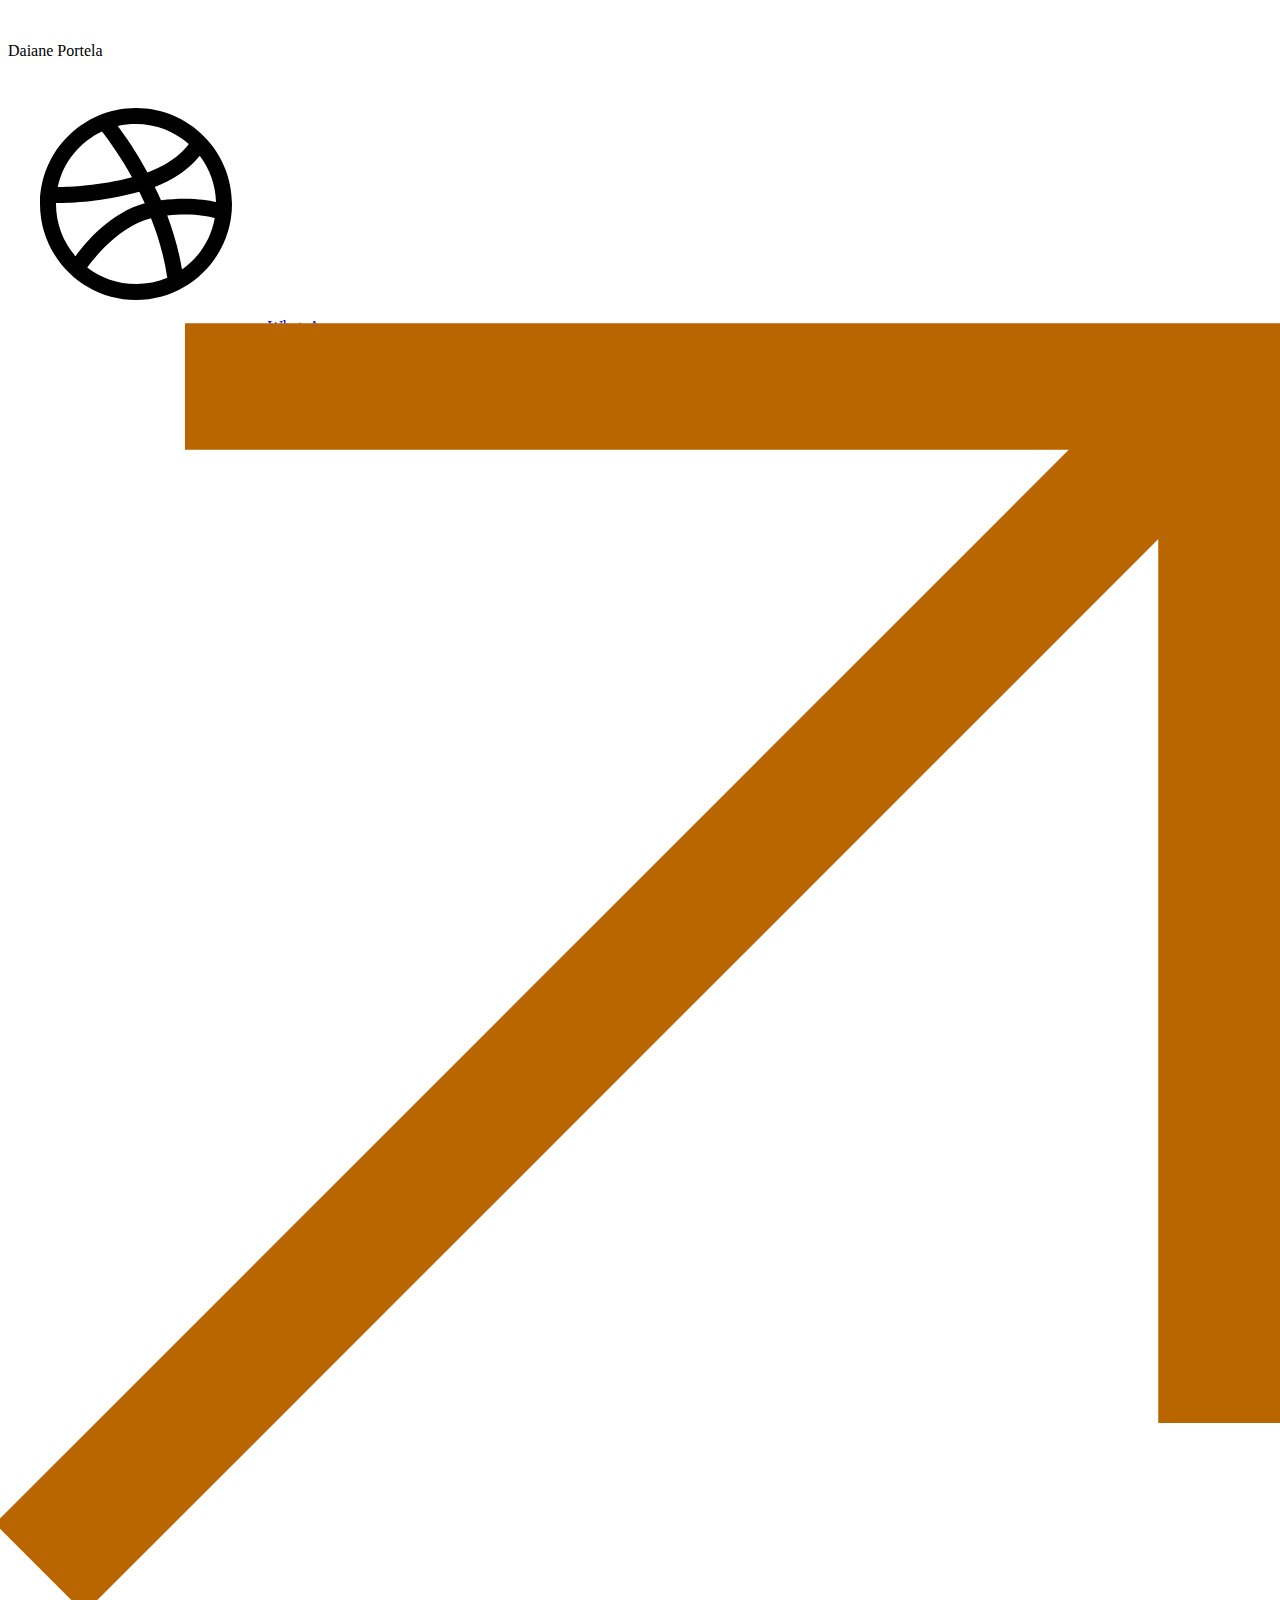
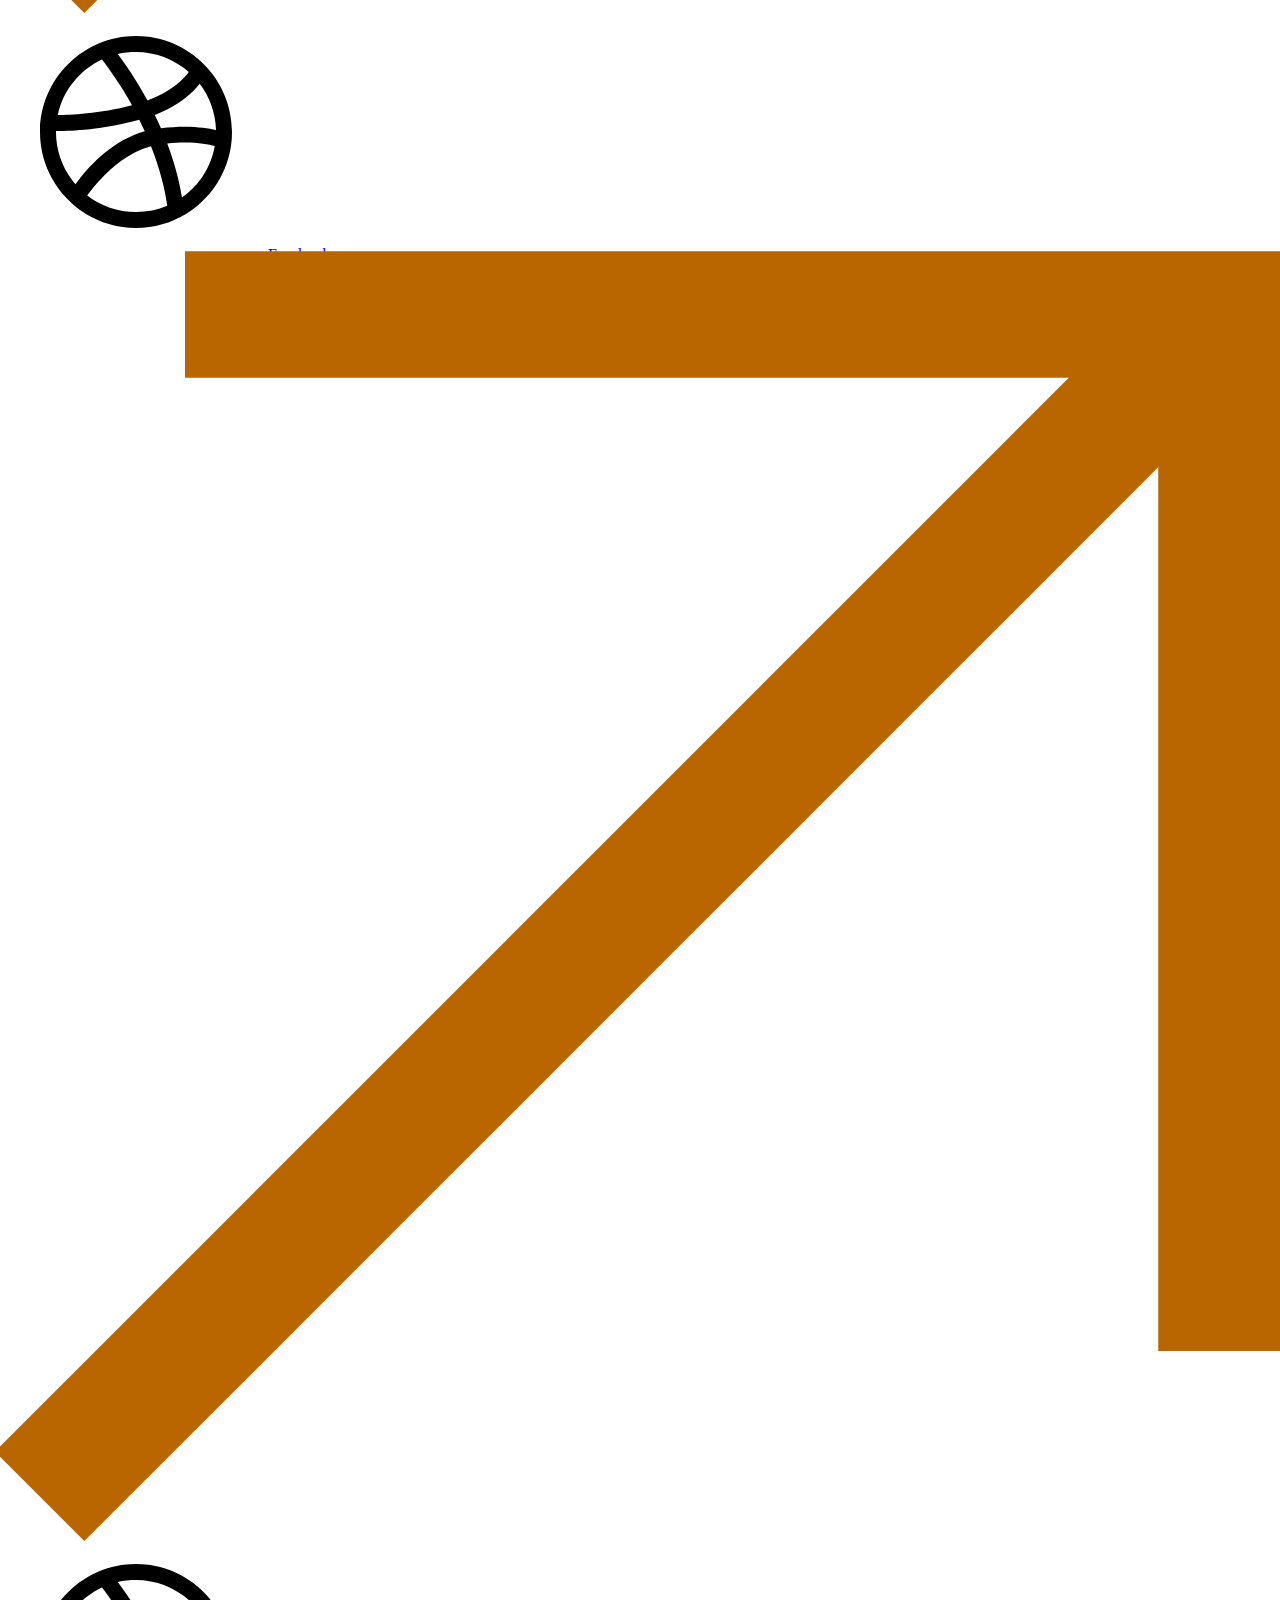
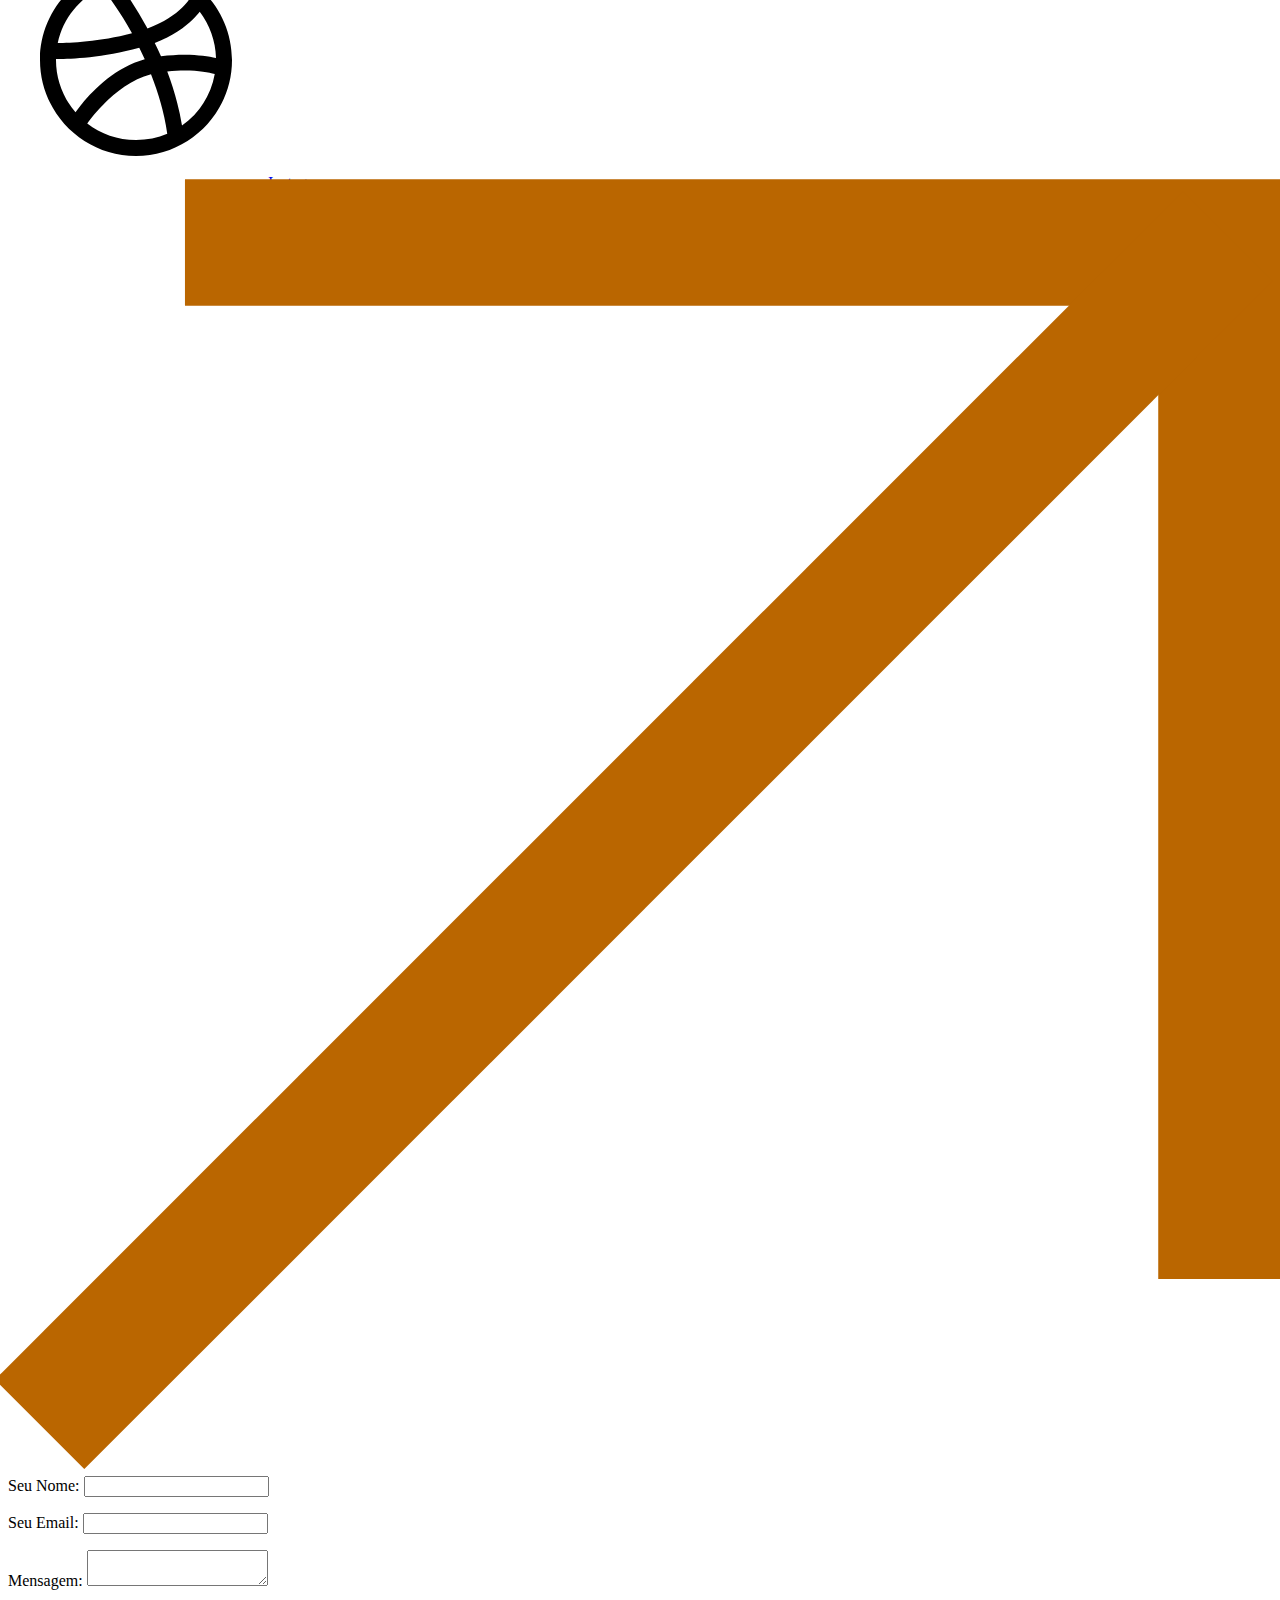
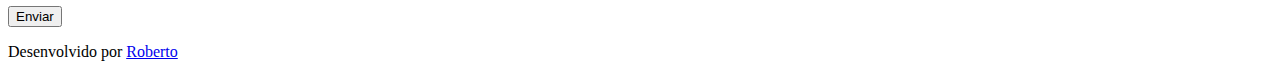
==== commit 7a84608a: "Update index.html" ====
--- a/Templates/A mocha, please! (Netlify Form)/index.html
+++ b/Templates/A mocha, please! (Netlify Form)/index.html
@@ -4,7 +4,7 @@
     <meta charset="UTF-8">
     <meta http-equiv="X-UA-Compatible" content="IE=edge">
     <meta name="viewport" content="width=device-width, initial-scale=1.0">
-    <title>Valéria Bispo</title>
+    <title>Daiane Portela</title>
     <link rel="stylesheet" href="style.css">
 
     <link rel="preconnect" href="https://fonts.googleapis.com">
@@ -14,14 +14,14 @@
 </head>
 <body>
     <img src="profile-picture.jpg" alt="">
-    <p class="text">Valéria Bispo</p>  
+    <p class="text">Daiane Portela</p>  
     
     <div id="links">
     <div class="link-box">
           <div class="inner-box">
-            <a href="https://tecinovaservicos.com.br/">
+            <a href="https://api.whatsapp.com/send/?phone=557399308828">
               <svg class="social-icons" xmlns="http://www.w3.org/2000/svg" x="0px" y="0px" width="256" height="256" viewBox="0 0 32 32" ><path d="M 16 4 C 9.382813 4 4 9.382813 4 16 C 4 22.617188 9.382813 28 16 28 C 22.617188 28 28 22.617188 28 16 C 28 9.382813 22.617188 4 16 4 Z M 16 6 C 18.535156 6 20.832031 6.953125 22.59375 8.5 C 22.40625 8.761719 22.152344 9.078125 21.75 9.46875 C 20.894531 10.296875 19.527344 11.292969 17.4375 12.0625 C 16.023438 9.449219 14.636719 7.484375 13.71875 6.25 C 14.449219 6.082031 15.214844 6 16 6 Z M 11.75 6.9375 C 12.570313 8.011719 14.03125 10.003906 15.5 12.65625 C 11.433594 13.734375 7.703125 13.871094 6.21875 13.875 C 6.882813 10.785156 8.960938 8.242188 11.75 6.9375 Z M 23.96875 9.96875 C 25.1875 11.582031 25.945313 13.578125 26 15.75 C 25.109375 15.550781 23.796875 15.355469 22.09375 15.34375 C 21.207031 15.339844 20.203125 15.402344 19.125 15.53125 C 18.875 14.960938 18.605469 14.410156 18.34375 13.875 C 20.585938 13.015625 22.113281 11.882813 23.125 10.90625 C 23.46875 10.570313 23.738281 10.261719 23.96875 9.96875 Z M 16.40625 14.46875 C 16.636719 14.933594 16.871094 15.410156 17.09375 15.90625 C 12.820313 17.089844 9.75 20.714844 8.4375 22.53125 C 6.925781 20.78125 6 18.5 6 16 C 6 15.957031 6 15.917969 6 15.875 C 7.351563 15.890625 11.648438 15.796875 16.40625 14.46875 Z M 22.09375 17.3125 C 23.878906 17.3125 25.113281 17.5625 25.84375 17.75 C 25.378906 20.414063 23.875 22.699219 21.75 24.1875 C 21.351563 21.796875 20.695313 19.523438 19.90625 17.4375 C 20.695313 17.359375 21.441406 17.3125 22.09375 17.3125 Z M 17.875 17.78125 C 18.773438 20.0625 19.527344 22.566406 19.90625 25.21875 C 18.710938 25.722656 17.382813 26 16 26 C 13.707031 26 11.589844 25.230469 9.90625 23.9375 C 10.933594 22.53125 13.953125 18.789063 17.875 17.78125 Z"></path></svg>
-              TECiNOVA
+              WhatsApp
               <svg version="1.2" baseProfile="tiny" xmlns="http://www.w3.org/2000/svg" xmlns:xlink="http://www.w3.org/1999/xlink" x="0px" y="0px" viewBox="0 0 100 100" overflow="visible" xml:space="preserve"><polyline class="svg-color" fill="none" stroke="rgb(186, 102, 0)" stroke-width="10" stroke-miterlimit="10" points="14,4 96,4 96,86 "/><line class="svg-color" fill="none" stroke="rgb(186, 102, 0)" stroke-width="10" stroke-miterlimit="10" x1="2.5" y1="97.5" x2="96.5" y2="3.5"/></svg>
             </a>
           </div>
@@ -30,38 +30,38 @@
   
         <div class="link-box">
           <div class="inner-box">
-            <a href="https://josemaria.tecinovaservicos.com.br/">
+            <a href="https://www.facebook.com/daianeportela.br/">
               <svg class="social-icons" xmlns="http://www.w3.org/2000/svg" x="0px" y="0px" width="256" height="256" viewBox="0 0 32 32" ><path d="M 16 4 C 9.382813 4 4 9.382813 4 16 C 4 22.617188 9.382813 28 16 28 C 22.617188 28 28 22.617188 28 16 C 28 9.382813 22.617188 4 16 4 Z M 16 6 C 18.535156 6 20.832031 6.953125 22.59375 8.5 C 22.40625 8.761719 22.152344 9.078125 21.75 9.46875 C 20.894531 10.296875 19.527344 11.292969 17.4375 12.0625 C 16.023438 9.449219 14.636719 7.484375 13.71875 6.25 C 14.449219 6.082031 15.214844 6 16 6 Z M 11.75 6.9375 C 12.570313 8.011719 14.03125 10.003906 15.5 12.65625 C 11.433594 13.734375 7.703125 13.871094 6.21875 13.875 C 6.882813 10.785156 8.960938 8.242188 11.75 6.9375 Z M 23.96875 9.96875 C 25.1875 11.582031 25.945313 13.578125 26 15.75 C 25.109375 15.550781 23.796875 15.355469 22.09375 15.34375 C 21.207031 15.339844 20.203125 15.402344 19.125 15.53125 C 18.875 14.960938 18.605469 14.410156 18.34375 13.875 C 20.585938 13.015625 22.113281 11.882813 23.125 10.90625 C 23.46875 10.570313 23.738281 10.261719 23.96875 9.96875 Z M 16.40625 14.46875 C 16.636719 14.933594 16.871094 15.410156 17.09375 15.90625 C 12.820313 17.089844 9.75 20.714844 8.4375 22.53125 C 6.925781 20.78125 6 18.5 6 16 C 6 15.957031 6 15.917969 6 15.875 C 7.351563 15.890625 11.648438 15.796875 16.40625 14.46875 Z M 22.09375 17.3125 C 23.878906 17.3125 25.113281 17.5625 25.84375 17.75 C 25.378906 20.414063 23.875 22.699219 21.75 24.1875 C 21.351563 21.796875 20.695313 19.523438 19.90625 17.4375 C 20.695313 17.359375 21.441406 17.3125 22.09375 17.3125 Z M 17.875 17.78125 C 18.773438 20.0625 19.527344 22.566406 19.90625 25.21875 C 18.710938 25.722656 17.382813 26 16 26 C 13.707031 26 11.589844 25.230469 9.90625 23.9375 C 10.933594 22.53125 13.953125 18.789063 17.875 17.78125 Z"></path></svg>
-              Josemaria chatbot
+              Facebook
               <svg version="1.2" baseProfile="tiny" xmlns="http://www.w3.org/2000/svg" xmlns:xlink="http://www.w3.org/1999/xlink" x="0px" y="0px" viewBox="0 0 100 100" overflow="visible" xml:space="preserve"><polyline class="svg-color" fill="none" stroke="rgb(186, 102, 0)" stroke-width="10" stroke-miterlimit="10" points="14,4 96,4 96,86 "/><line class="svg-color" fill="none" stroke="rgb(186, 102, 0)" stroke-width="10" stroke-miterlimit="10" x1="2.5" y1="97.5" x2="96.5" y2="3.5"/></svg>
             </a>
           </div>
           <div class="link-background"></div>
         </div>
         
+         <!--div class="link-box">
+          <div class="inner-box">
+            <a href="https://">
+              <svg class="social-icons" xmlns="http://www.w3.org/2000/svg" x="0px" y="0px" width="256" height="256" viewBox="0 0 32 32" ><path d="M 16 4 C 9.382813 4 4 9.382813 4 16 C 4 22.617188 9.382813 28 16 28 C 22.617188 28 28 22.617188 28 16 C 28 9.382813 22.617188 4 16 4 Z M 16 6 C 18.535156 6 20.832031 6.953125 22.59375 8.5 C 22.40625 8.761719 22.152344 9.078125 21.75 9.46875 C 20.894531 10.296875 19.527344 11.292969 17.4375 12.0625 C 16.023438 9.449219 14.636719 7.484375 13.71875 6.25 C 14.449219 6.082031 15.214844 6 16 6 Z M 11.75 6.9375 C 12.570313 8.011719 14.03125 10.003906 15.5 12.65625 C 11.433594 13.734375 7.703125 13.871094 6.21875 13.875 C 6.882813 10.785156 8.960938 8.242188 11.75 6.9375 Z M 23.96875 9.96875 C 25.1875 11.582031 25.945313 13.578125 26 15.75 C 25.109375 15.550781 23.796875 15.355469 22.09375 15.34375 C 21.207031 15.339844 20.203125 15.402344 19.125 15.53125 C 18.875 14.960938 18.605469 14.410156 18.34375 13.875 C 20.585938 13.015625 22.113281 11.882813 23.125 10.90625 C 23.46875 10.570313 23.738281 10.261719 23.96875 9.96875 Z M 16.40625 14.46875 C 16.636719 14.933594 16.871094 15.410156 17.09375 15.90625 C 12.820313 17.089844 9.75 20.714844 8.4375 22.53125 C 6.925781 20.78125 6 18.5 6 16 C 6 15.957031 6 15.917969 6 15.875 C 7.351563 15.890625 11.648438 15.796875 16.40625 14.46875 Z M 22.09375 17.3125 C 23.878906 17.3125 25.113281 17.5625 25.84375 17.75 C 25.378906 20.414063 23.875 22.699219 21.75 24.1875 C 21.351563 21.796875 20.695313 19.523438 19.90625 17.4375 C 20.695313 17.359375 21.441406 17.3125 22.09375 17.3125 Z M 17.875 17.78125 C 18.773438 20.0625 19.527344 22.566406 19.90625 25.21875 C 18.710938 25.722656 17.382813 26 16 26 C 13.707031 26 11.589844 25.230469 9.90625 23.9375 C 10.933594 22.53125 13.953125 18.789063 17.875 17.78125 Z"></path></svg>
+              Curadoria 
+              <svg version="1.2" baseProfile="tiny" xmlns="http://www.w3.org/2000/svg" xmlns:xlink="http://www.w3.org/1999/xlink" x="0px" y="0px" viewBox="0 0 100 100" overflow="visible" xml:space="preserve"><polyline class="svg-color" fill="none" stroke="rgb(186, 102, 0)" stroke-width="10" stroke-miterlimit="10" points="14,4 96,4 96,86 "/><line class="svg-color" fill="none" stroke="rgb(186, 102, 0)" stroke-width="10" stroke-miterlimit="10" x1="2.5" y1="97.5" x2="96.5" y2="3.5"/></svg>
+            </a>
+          </div>
+          <div class="link-background"></div>
+        </div-->
+        
          <div class="link-box">
           <div class="inner-box">
-            <a href="https://ofertas.tecinovaservicos.com.br/">
+            <a href="https://www.instagram.com/daianeportela.br">
               <svg class="social-icons" xmlns="http://www.w3.org/2000/svg" x="0px" y="0px" width="256" height="256" viewBox="0 0 32 32" ><path d="M 16 4 C 9.382813 4 4 9.382813 4 16 C 4 22.617188 9.382813 28 16 28 C 22.617188 28 28 22.617188 28 16 C 28 9.382813 22.617188 4 16 4 Z M 16 6 C 18.535156 6 20.832031 6.953125 22.59375 8.5 C 22.40625 8.761719 22.152344 9.078125 21.75 9.46875 C 20.894531 10.296875 19.527344 11.292969 17.4375 12.0625 C 16.023438 9.449219 14.636719 7.484375 13.71875 6.25 C 14.449219 6.082031 15.214844 6 16 6 Z M 11.75 6.9375 C 12.570313 8.011719 14.03125 10.003906 15.5 12.65625 C 11.433594 13.734375 7.703125 13.871094 6.21875 13.875 C 6.882813 10.785156 8.960938 8.242188 11.75 6.9375 Z M 23.96875 9.96875 C 25.1875 11.582031 25.945313 13.578125 26 15.75 C 25.109375 15.550781 23.796875 15.355469 22.09375 15.34375 C 21.207031 15.339844 20.203125 15.402344 19.125 15.53125 C 18.875 14.960938 18.605469 14.410156 18.34375 13.875 C 20.585938 13.015625 22.113281 11.882813 23.125 10.90625 C 23.46875 10.570313 23.738281 10.261719 23.96875 9.96875 Z M 16.40625 14.46875 C 16.636719 14.933594 16.871094 15.410156 17.09375 15.90625 C 12.820313 17.089844 9.75 20.714844 8.4375 22.53125 C 6.925781 20.78125 6 18.5 6 16 C 6 15.957031 6 15.917969 6 15.875 C 7.351563 15.890625 11.648438 15.796875 16.40625 14.46875 Z M 22.09375 17.3125 C 23.878906 17.3125 25.113281 17.5625 25.84375 17.75 C 25.378906 20.414063 23.875 22.699219 21.75 24.1875 C 21.351563 21.796875 20.695313 19.523438 19.90625 17.4375 C 20.695313 17.359375 21.441406 17.3125 22.09375 17.3125 Z M 17.875 17.78125 C 18.773438 20.0625 19.527344 22.566406 19.90625 25.21875 C 18.710938 25.722656 17.382813 26 16 26 C 13.707031 26 11.589844 25.230469 9.90625 23.9375 C 10.933594 22.53125 13.953125 18.789063 17.875 17.78125 Z"></path></svg>
-              Curadoria de Ofertas
+              Instagram
               <svg version="1.2" baseProfile="tiny" xmlns="http://www.w3.org/2000/svg" xmlns:xlink="http://www.w3.org/1999/xlink" x="0px" y="0px" viewBox="0 0 100 100" overflow="visible" xml:space="preserve"><polyline class="svg-color" fill="none" stroke="rgb(186, 102, 0)" stroke-width="10" stroke-miterlimit="10" points="14,4 96,4 96,86 "/><line class="svg-color" fill="none" stroke="rgb(186, 102, 0)" stroke-width="10" stroke-miterlimit="10" x1="2.5" y1="97.5" x2="96.5" y2="3.5"/></svg>
             </a>
           </div>
           <div class="link-background"></div>
         </div>
         
-         <div class="link-box">
-          <div class="inner-box">
-            <a href="https://www.cenplafam.com.br/mob">
-              <svg class="social-icons" xmlns="http://www.w3.org/2000/svg" x="0px" y="0px" width="256" height="256" viewBox="0 0 32 32" ><path d="M 16 4 C 9.382813 4 4 9.382813 4 16 C 4 22.617188 9.382813 28 16 28 C 22.617188 28 28 22.617188 28 16 C 28 9.382813 22.617188 4 16 4 Z M 16 6 C 18.535156 6 20.832031 6.953125 22.59375 8.5 C 22.40625 8.761719 22.152344 9.078125 21.75 9.46875 C 20.894531 10.296875 19.527344 11.292969 17.4375 12.0625 C 16.023438 9.449219 14.636719 7.484375 13.71875 6.25 C 14.449219 6.082031 15.214844 6 16 6 Z M 11.75 6.9375 C 12.570313 8.011719 14.03125 10.003906 15.5 12.65625 C 11.433594 13.734375 7.703125 13.871094 6.21875 13.875 C 6.882813 10.785156 8.960938 8.242188 11.75 6.9375 Z M 23.96875 9.96875 C 25.1875 11.582031 25.945313 13.578125 26 15.75 C 25.109375 15.550781 23.796875 15.355469 22.09375 15.34375 C 21.207031 15.339844 20.203125 15.402344 19.125 15.53125 C 18.875 14.960938 18.605469 14.410156 18.34375 13.875 C 20.585938 13.015625 22.113281 11.882813 23.125 10.90625 C 23.46875 10.570313 23.738281 10.261719 23.96875 9.96875 Z M 16.40625 14.46875 C 16.636719 14.933594 16.871094 15.410156 17.09375 15.90625 C 12.820313 17.089844 9.75 20.714844 8.4375 22.53125 C 6.925781 20.78125 6 18.5 6 16 C 6 15.957031 6 15.917969 6 15.875 C 7.351563 15.890625 11.648438 15.796875 16.40625 14.46875 Z M 22.09375 17.3125 C 23.878906 17.3125 25.113281 17.5625 25.84375 17.75 C 25.378906 20.414063 23.875 22.699219 21.75 24.1875 C 21.351563 21.796875 20.695313 19.523438 19.90625 17.4375 C 20.695313 17.359375 21.441406 17.3125 22.09375 17.3125 Z M 17.875 17.78125 C 18.773438 20.0625 19.527344 22.566406 19.90625 25.21875 C 18.710938 25.722656 17.382813 26 16 26 C 13.707031 26 11.589844 25.230469 9.90625 23.9375 C 10.933594 22.53125 13.953125 18.789063 17.875 17.78125 Z"></path></svg>
-              Método de Ovulação Billings
-              <svg version="1.2" baseProfile="tiny" xmlns="http://www.w3.org/2000/svg" xmlns:xlink="http://www.w3.org/1999/xlink" x="0px" y="0px" viewBox="0 0 100 100" overflow="visible" xml:space="preserve"><polyline class="svg-color" fill="none" stroke="rgb(186, 102, 0)" stroke-width="10" stroke-miterlimit="10" points="14,4 96,4 96,86 "/><line class="svg-color" fill="none" stroke="rgb(186, 102, 0)" stroke-width="10" stroke-miterlimit="10" x1="2.5" y1="97.5" x2="96.5" y2="3.5"/></svg>
-            </a>
-          </div>
-          <div class="link-background"></div>
-        </div>
-        
-         <div class="link-box">
+         <!--div class="link-box">
           <div class="inner-box">
             <a href="https://youtu.be/1RCkfHdHIzk">
               <svg class="social-icons" xmlns="http://www.w3.org/2000/svg" x="0px" y="0px" width="256" height="256" viewBox="0 0 32 32" ><path d="M 16 4 C 9.382813 4 4 9.382813 4 16 C 4 22.617188 9.382813 28 16 28 C 22.617188 28 28 22.617188 28 16 C 28 9.382813 22.617188 4 16 4 Z M 16 6 C 18.535156 6 20.832031 6.953125 22.59375 8.5 C 22.40625 8.761719 22.152344 9.078125 21.75 9.46875 C 20.894531 10.296875 19.527344 11.292969 17.4375 12.0625 C 16.023438 9.449219 14.636719 7.484375 13.71875 6.25 C 14.449219 6.082031 15.214844 6 16 6 Z M 11.75 6.9375 C 12.570313 8.011719 14.03125 10.003906 15.5 12.65625 C 11.433594 13.734375 7.703125 13.871094 6.21875 13.875 C 6.882813 10.785156 8.960938 8.242188 11.75 6.9375 Z M 23.96875 9.96875 C 25.1875 11.582031 25.945313 13.578125 26 15.75 C 25.109375 15.550781 23.796875 15.355469 22.09375 15.34375 C 21.207031 15.339844 20.203125 15.402344 19.125 15.53125 C 18.875 14.960938 18.605469 14.410156 18.34375 13.875 C 20.585938 13.015625 22.113281 11.882813 23.125 10.90625 C 23.46875 10.570313 23.738281 10.261719 23.96875 9.96875 Z M 16.40625 14.46875 C 16.636719 14.933594 16.871094 15.410156 17.09375 15.90625 C 12.820313 17.089844 9.75 20.714844 8.4375 22.53125 C 6.925781 20.78125 6 18.5 6 16 C 6 15.957031 6 15.917969 6 15.875 C 7.351563 15.890625 11.648438 15.796875 16.40625 14.46875 Z M 22.09375 17.3125 C 23.878906 17.3125 25.113281 17.5625 25.84375 17.75 C 25.378906 20.414063 23.875 22.699219 21.75 24.1875 C 21.351563 21.796875 20.695313 19.523438 19.90625 17.4375 C 20.695313 17.359375 21.441406 17.3125 22.09375 17.3125 Z M 17.875 17.78125 C 18.773438 20.0625 19.527344 22.566406 19.90625 25.21875 C 18.710938 25.722656 17.382813 26 16 26 C 13.707031 26 11.589844 25.230469 9.90625 23.9375 C 10.933594 22.53125 13.953125 18.789063 17.875 17.78125 Z"></path></svg>
@@ -70,7 +70,7 @@
             </a>
           </div>
           <div class="link-background"></div>
-        </div>
+    </div -->
         
     </div>
 
@@ -90,7 +90,7 @@
         </p>
     </form>
       
-    <p class="text greeting">Website desenvolvido pela <a href="https://tecinovaservicos.com.br/">TECiNOVA</a>. Encomende o seu :)</p>
+    <p class="text greeting">Desenvolvido por <a href="https://roberto.tecinovaservicos.com.br/">Roberto</a></p>
 
 </body>
 </html>
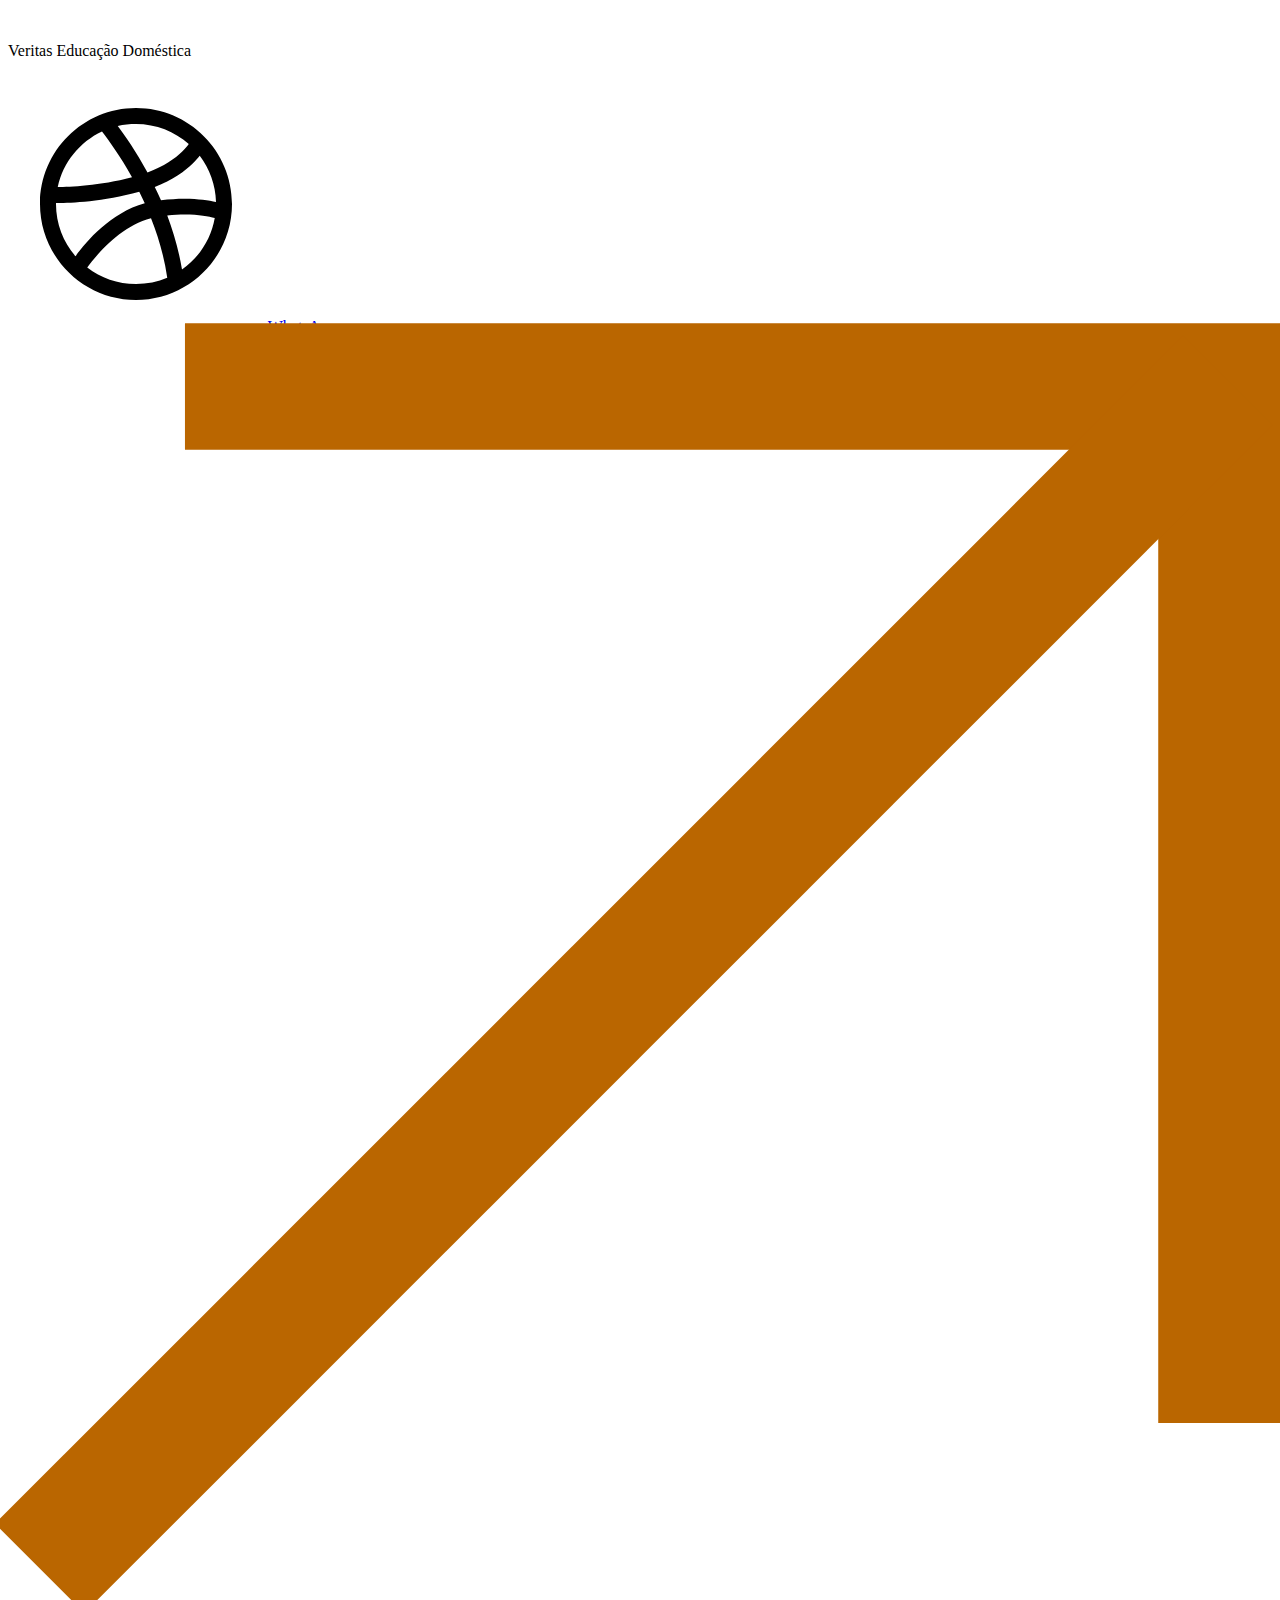
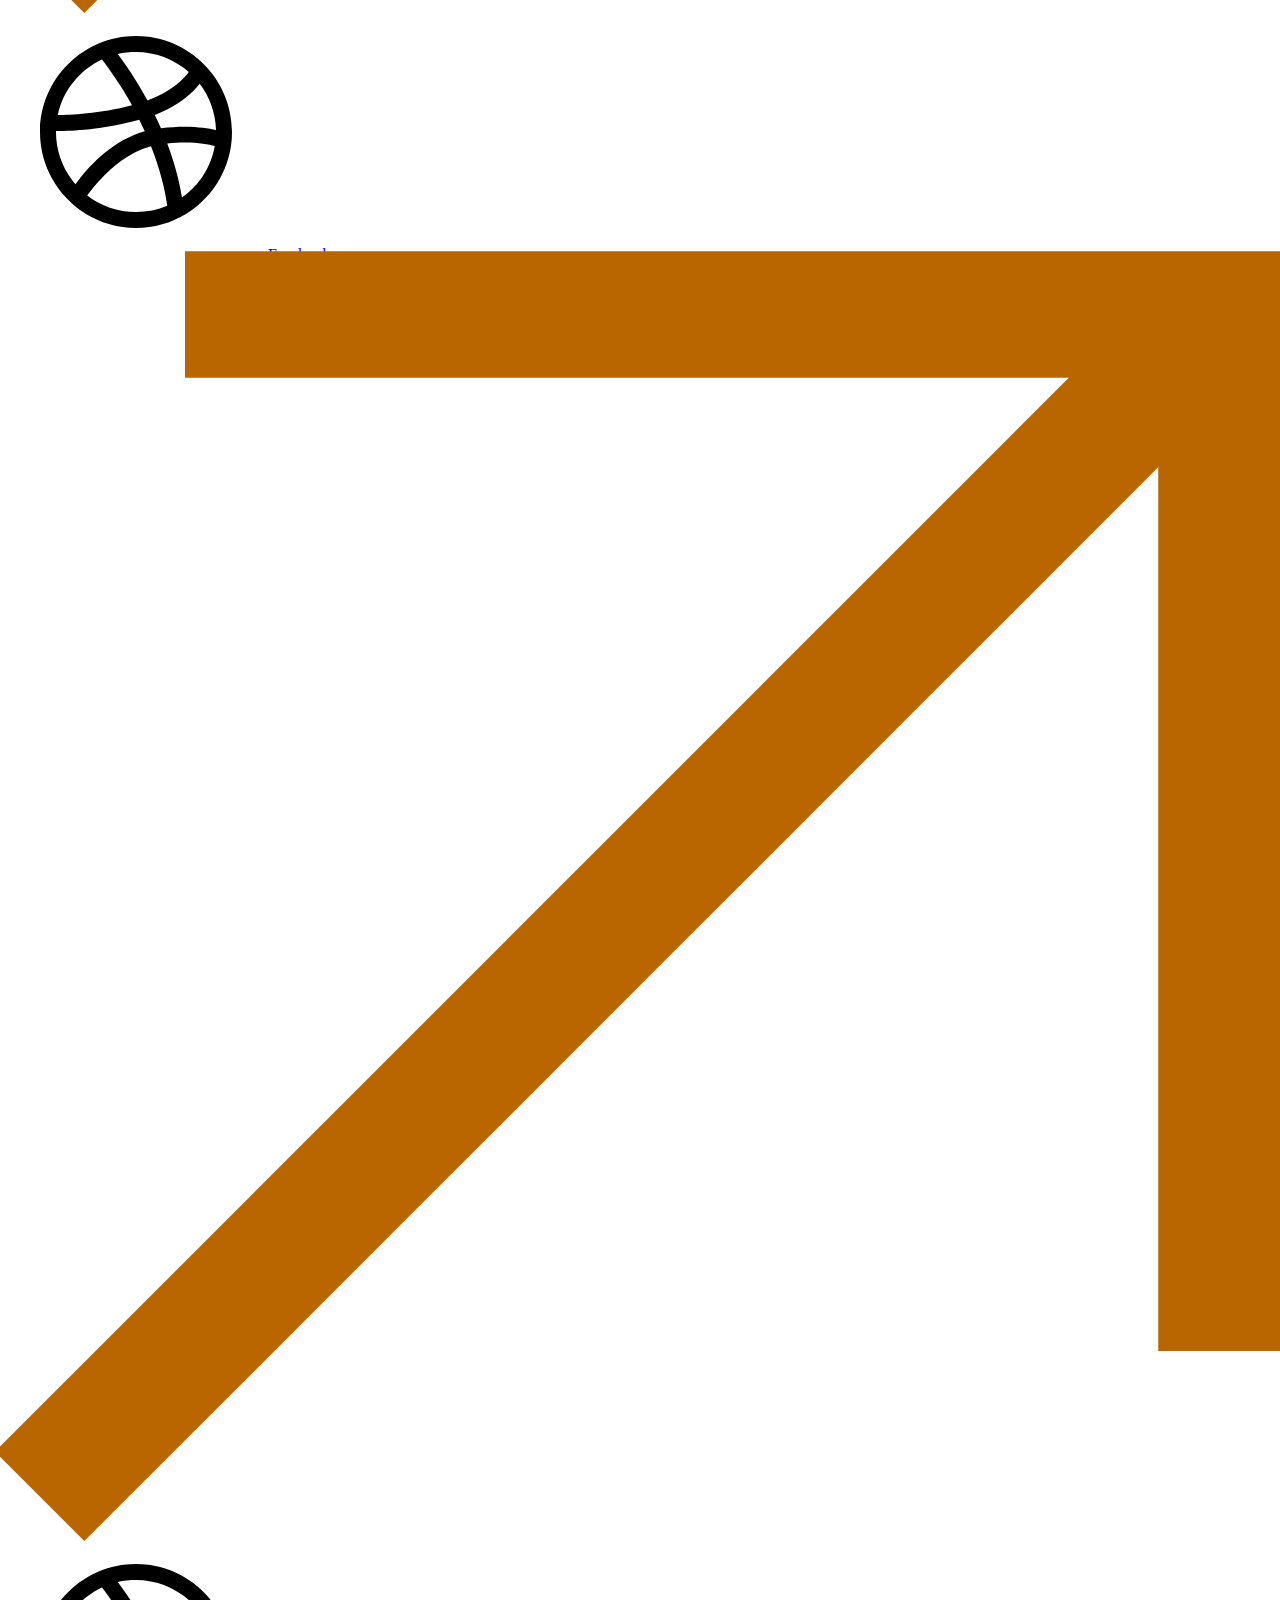
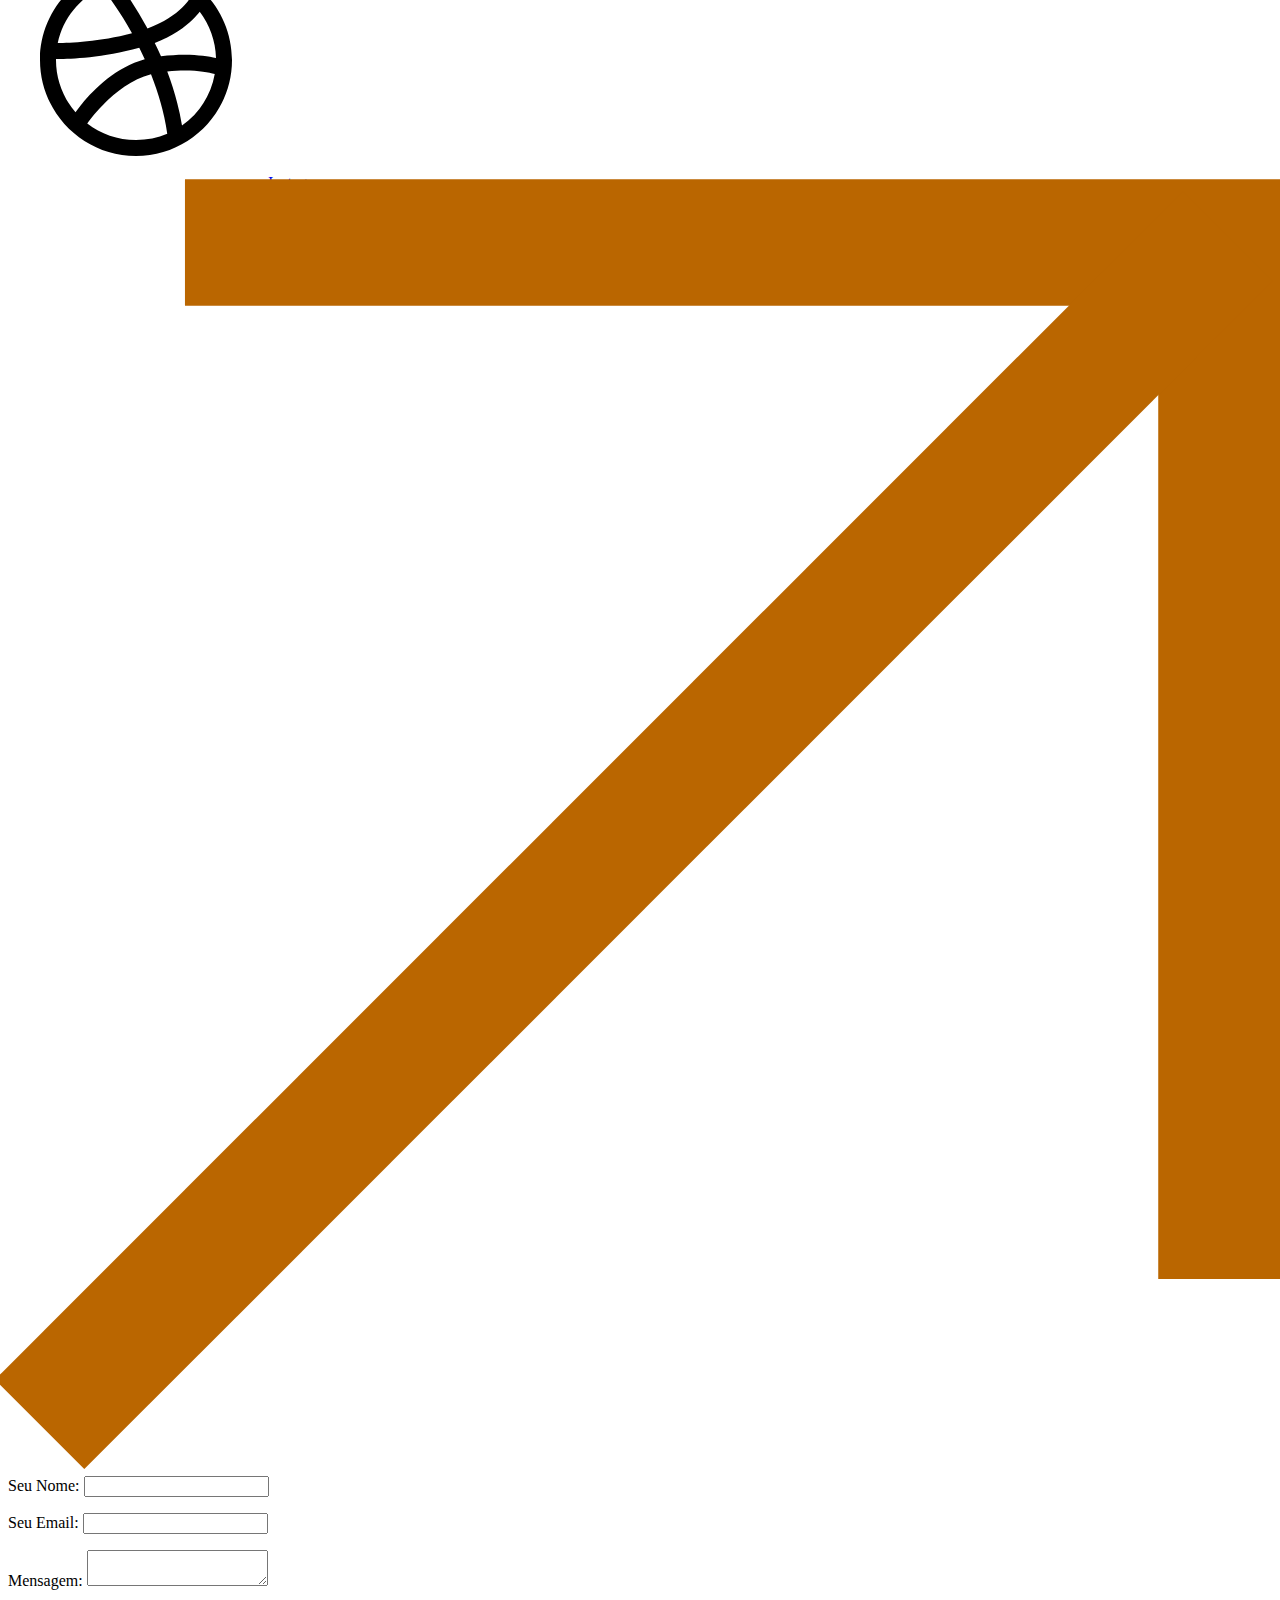
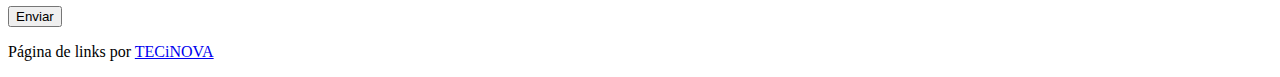
==== commit b7f73e1b: "Update index.html" ====
--- a/Templates/A mocha, please! (Netlify Form)/index.html
+++ b/Templates/A mocha, please! (Netlify Form)/index.html
@@ -4,7 +4,7 @@
     <meta charset="UTF-8">
     <meta http-equiv="X-UA-Compatible" content="IE=edge">
     <meta name="viewport" content="width=device-width, initial-scale=1.0">
-    <title>Daiane Portela</title>
+    <title>Veritas Homescooling</title>
     <link rel="stylesheet" href="style.css">
 
     <link rel="preconnect" href="https://fonts.googleapis.com">
@@ -14,7 +14,7 @@
 </head>
 <body>
     <img src="profile-picture.jpg" alt="">
-    <p class="text">Daiane Portela</p>  
+    <p class="text">Veritas Educação Doméstica</p>  
     
     <div id="links">
     <div class="link-box">
@@ -90,7 +90,7 @@
         </p>
     </form>
       
-    <p class="text greeting">Desenvolvido por <a href="https://roberto.tecinovaservicos.com.br/">Roberto</a></p>
+    <p class="text greeting">Página de links por <a href="https://tecinova.top/">TECiNOVA</a></p>
 
 </body>
 </html>
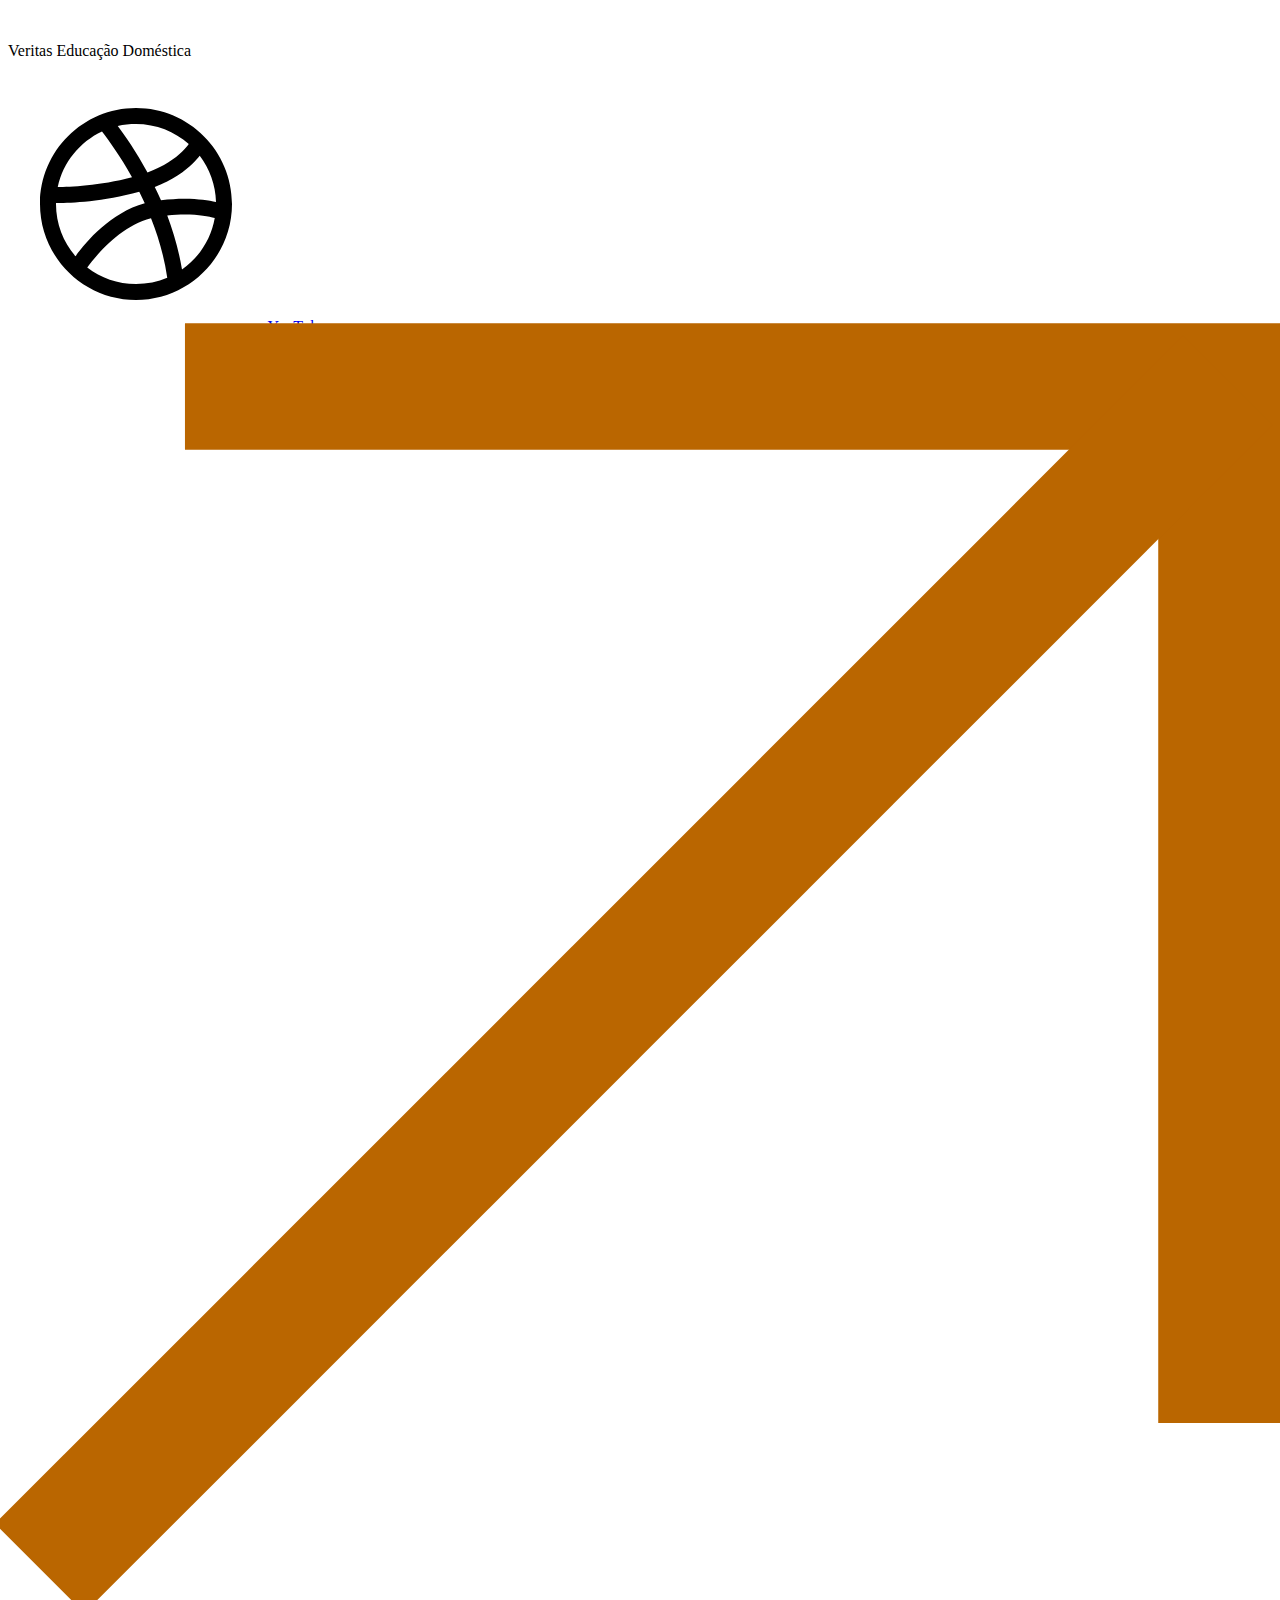
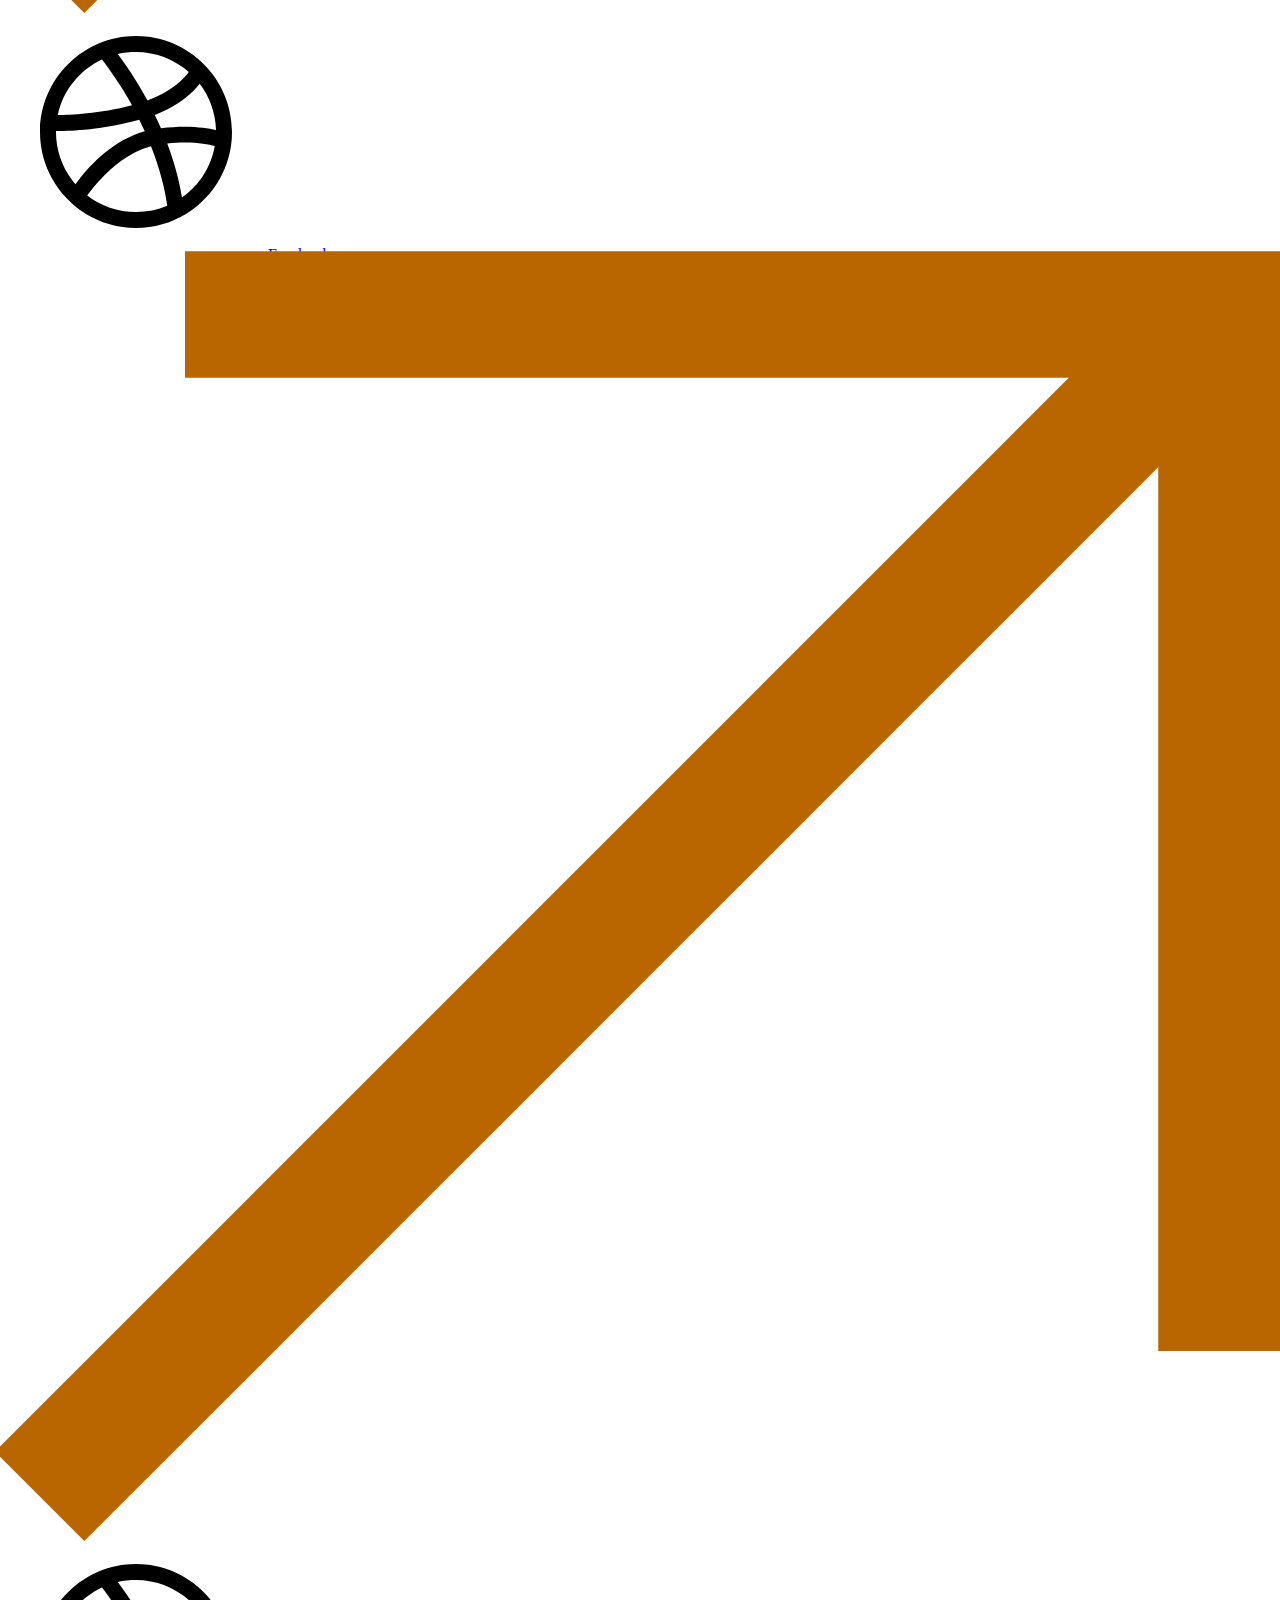
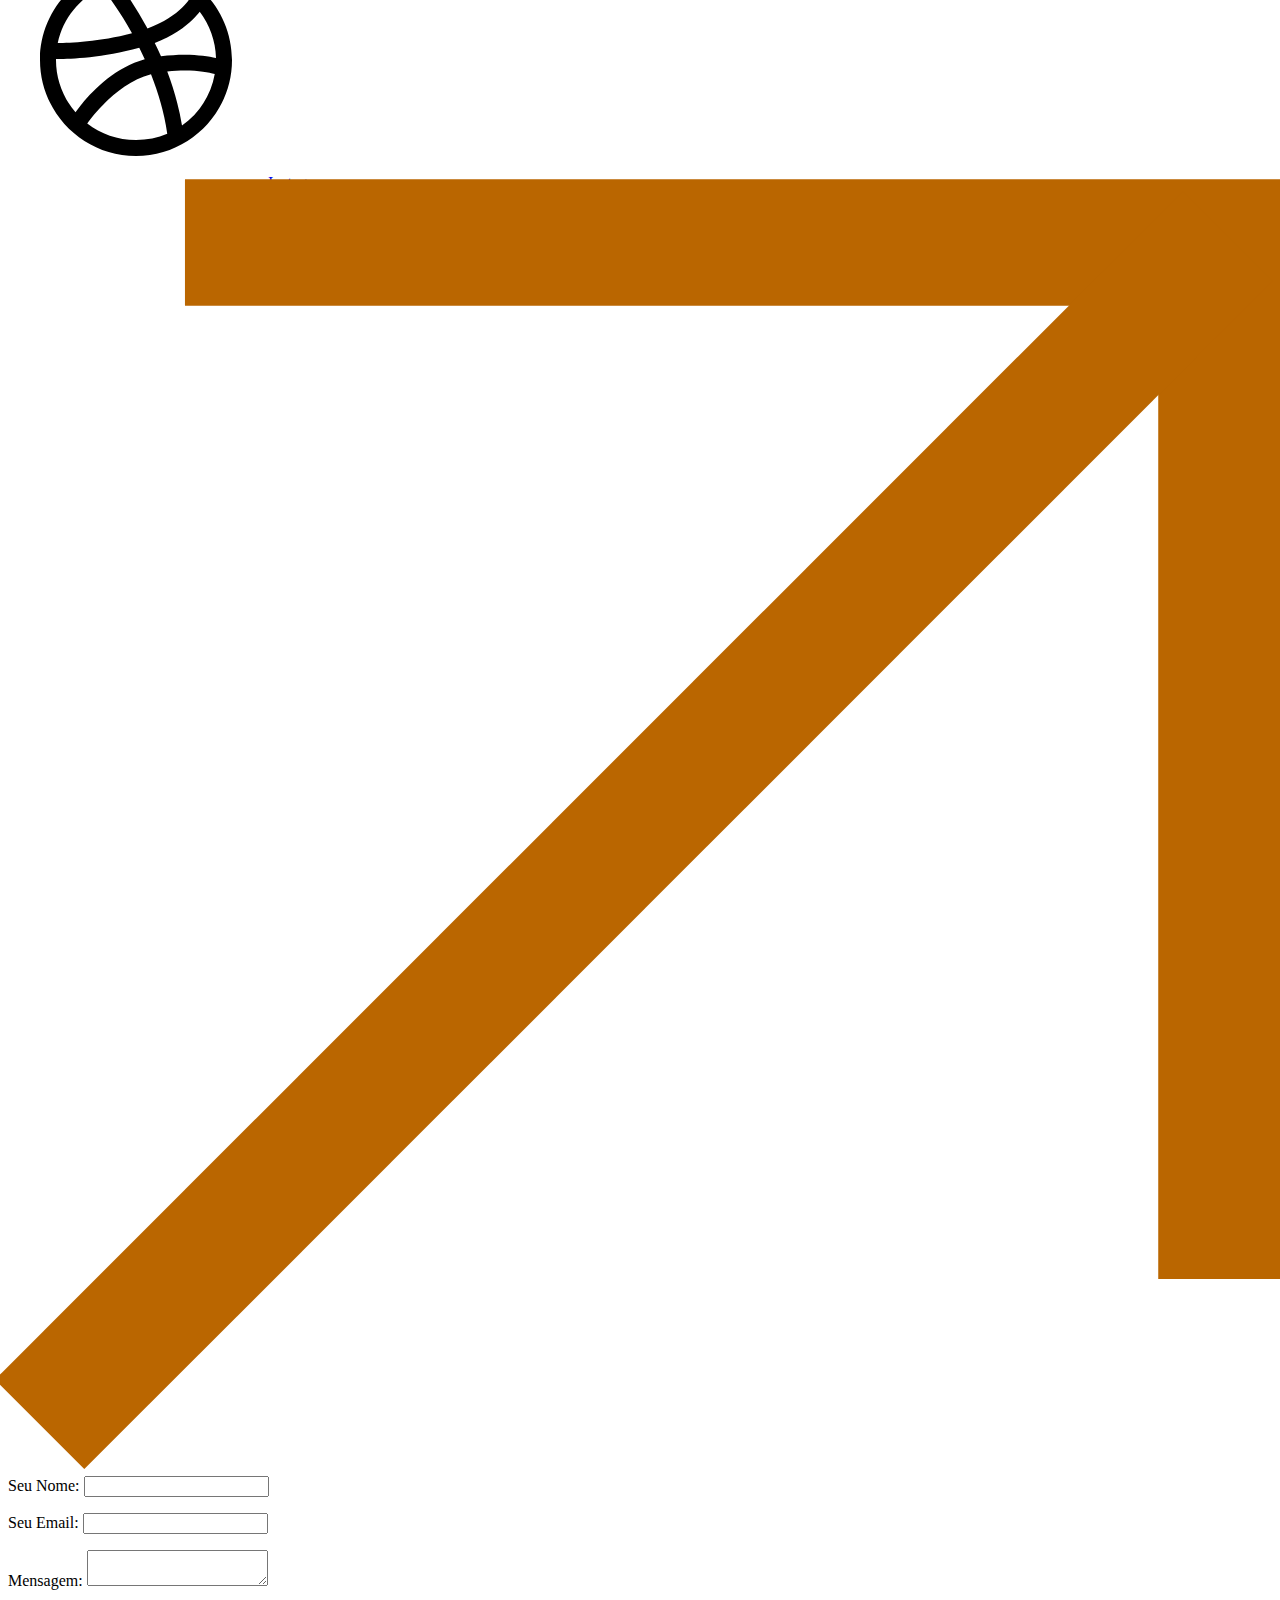
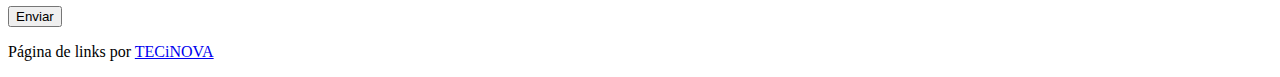
==== commit 97a96881: "Update index.html" ====
--- a/Templates/A mocha, please! (Netlify Form)/index.html
+++ b/Templates/A mocha, please! (Netlify Form)/index.html
@@ -19,9 +19,9 @@
     <div id="links">
     <div class="link-box">
           <div class="inner-box">
-            <a href="https://api.whatsapp.com/send/?phone=557399308828">
+            <a href="https://www.youtube.com/@veritasedupontotop">
               <svg class="social-icons" xmlns="http://www.w3.org/2000/svg" x="0px" y="0px" width="256" height="256" viewBox="0 0 32 32" ><path d="M 16 4 C 9.382813 4 4 9.382813 4 16 C 4 22.617188 9.382813 28 16 28 C 22.617188 28 28 22.617188 28 16 C 28 9.382813 22.617188 4 16 4 Z M 16 6 C 18.535156 6 20.832031 6.953125 22.59375 8.5 C 22.40625 8.761719 22.152344 9.078125 21.75 9.46875 C 20.894531 10.296875 19.527344 11.292969 17.4375 12.0625 C 16.023438 9.449219 14.636719 7.484375 13.71875 6.25 C 14.449219 6.082031 15.214844 6 16 6 Z M 11.75 6.9375 C 12.570313 8.011719 14.03125 10.003906 15.5 12.65625 C 11.433594 13.734375 7.703125 13.871094 6.21875 13.875 C 6.882813 10.785156 8.960938 8.242188 11.75 6.9375 Z M 23.96875 9.96875 C 25.1875 11.582031 25.945313 13.578125 26 15.75 C 25.109375 15.550781 23.796875 15.355469 22.09375 15.34375 C 21.207031 15.339844 20.203125 15.402344 19.125 15.53125 C 18.875 14.960938 18.605469 14.410156 18.34375 13.875 C 20.585938 13.015625 22.113281 11.882813 23.125 10.90625 C 23.46875 10.570313 23.738281 10.261719 23.96875 9.96875 Z M 16.40625 14.46875 C 16.636719 14.933594 16.871094 15.410156 17.09375 15.90625 C 12.820313 17.089844 9.75 20.714844 8.4375 22.53125 C 6.925781 20.78125 6 18.5 6 16 C 6 15.957031 6 15.917969 6 15.875 C 7.351563 15.890625 11.648438 15.796875 16.40625 14.46875 Z M 22.09375 17.3125 C 23.878906 17.3125 25.113281 17.5625 25.84375 17.75 C 25.378906 20.414063 23.875 22.699219 21.75 24.1875 C 21.351563 21.796875 20.695313 19.523438 19.90625 17.4375 C 20.695313 17.359375 21.441406 17.3125 22.09375 17.3125 Z M 17.875 17.78125 C 18.773438 20.0625 19.527344 22.566406 19.90625 25.21875 C 18.710938 25.722656 17.382813 26 16 26 C 13.707031 26 11.589844 25.230469 9.90625 23.9375 C 10.933594 22.53125 13.953125 18.789063 17.875 17.78125 Z"></path></svg>
-              WhatsApp
+              YouTube
               <svg version="1.2" baseProfile="tiny" xmlns="http://www.w3.org/2000/svg" xmlns:xlink="http://www.w3.org/1999/xlink" x="0px" y="0px" viewBox="0 0 100 100" overflow="visible" xml:space="preserve"><polyline class="svg-color" fill="none" stroke="rgb(186, 102, 0)" stroke-width="10" stroke-miterlimit="10" points="14,4 96,4 96,86 "/><line class="svg-color" fill="none" stroke="rgb(186, 102, 0)" stroke-width="10" stroke-miterlimit="10" x1="2.5" y1="97.5" x2="96.5" y2="3.5"/></svg>
             </a>
           </div>
@@ -30,7 +30,7 @@
   
         <div class="link-box">
           <div class="inner-box">
-            <a href="https://www.facebook.com/daianeportela.br/">
+            <a href="https://web.facebook.com/groups/veritasedu">
               <svg class="social-icons" xmlns="http://www.w3.org/2000/svg" x="0px" y="0px" width="256" height="256" viewBox="0 0 32 32" ><path d="M 16 4 C 9.382813 4 4 9.382813 4 16 C 4 22.617188 9.382813 28 16 28 C 22.617188 28 28 22.617188 28 16 C 28 9.382813 22.617188 4 16 4 Z M 16 6 C 18.535156 6 20.832031 6.953125 22.59375 8.5 C 22.40625 8.761719 22.152344 9.078125 21.75 9.46875 C 20.894531 10.296875 19.527344 11.292969 17.4375 12.0625 C 16.023438 9.449219 14.636719 7.484375 13.71875 6.25 C 14.449219 6.082031 15.214844 6 16 6 Z M 11.75 6.9375 C 12.570313 8.011719 14.03125 10.003906 15.5 12.65625 C 11.433594 13.734375 7.703125 13.871094 6.21875 13.875 C 6.882813 10.785156 8.960938 8.242188 11.75 6.9375 Z M 23.96875 9.96875 C 25.1875 11.582031 25.945313 13.578125 26 15.75 C 25.109375 15.550781 23.796875 15.355469 22.09375 15.34375 C 21.207031 15.339844 20.203125 15.402344 19.125 15.53125 C 18.875 14.960938 18.605469 14.410156 18.34375 13.875 C 20.585938 13.015625 22.113281 11.882813 23.125 10.90625 C 23.46875 10.570313 23.738281 10.261719 23.96875 9.96875 Z M 16.40625 14.46875 C 16.636719 14.933594 16.871094 15.410156 17.09375 15.90625 C 12.820313 17.089844 9.75 20.714844 8.4375 22.53125 C 6.925781 20.78125 6 18.5 6 16 C 6 15.957031 6 15.917969 6 15.875 C 7.351563 15.890625 11.648438 15.796875 16.40625 14.46875 Z M 22.09375 17.3125 C 23.878906 17.3125 25.113281 17.5625 25.84375 17.75 C 25.378906 20.414063 23.875 22.699219 21.75 24.1875 C 21.351563 21.796875 20.695313 19.523438 19.90625 17.4375 C 20.695313 17.359375 21.441406 17.3125 22.09375 17.3125 Z M 17.875 17.78125 C 18.773438 20.0625 19.527344 22.566406 19.90625 25.21875 C 18.710938 25.722656 17.382813 26 16 26 C 13.707031 26 11.589844 25.230469 9.90625 23.9375 C 10.933594 22.53125 13.953125 18.789063 17.875 17.78125 Z"></path></svg>
               Facebook
               <svg version="1.2" baseProfile="tiny" xmlns="http://www.w3.org/2000/svg" xmlns:xlink="http://www.w3.org/1999/xlink" x="0px" y="0px" viewBox="0 0 100 100" overflow="visible" xml:space="preserve"><polyline class="svg-color" fill="none" stroke="rgb(186, 102, 0)" stroke-width="10" stroke-miterlimit="10" points="14,4 96,4 96,86 "/><line class="svg-color" fill="none" stroke="rgb(186, 102, 0)" stroke-width="10" stroke-miterlimit="10" x1="2.5" y1="97.5" x2="96.5" y2="3.5"/></svg>
@@ -52,7 +52,7 @@
         
          <div class="link-box">
           <div class="inner-box">
-            <a href="https://www.instagram.com/daianeportela.br">
+            <a href="https://www.instagram.com/veritasedu.top/">
               <svg class="social-icons" xmlns="http://www.w3.org/2000/svg" x="0px" y="0px" width="256" height="256" viewBox="0 0 32 32" ><path d="M 16 4 C 9.382813 4 4 9.382813 4 16 C 4 22.617188 9.382813 28 16 28 C 22.617188 28 28 22.617188 28 16 C 28 9.382813 22.617188 4 16 4 Z M 16 6 C 18.535156 6 20.832031 6.953125 22.59375 8.5 C 22.40625 8.761719 22.152344 9.078125 21.75 9.46875 C 20.894531 10.296875 19.527344 11.292969 17.4375 12.0625 C 16.023438 9.449219 14.636719 7.484375 13.71875 6.25 C 14.449219 6.082031 15.214844 6 16 6 Z M 11.75 6.9375 C 12.570313 8.011719 14.03125 10.003906 15.5 12.65625 C 11.433594 13.734375 7.703125 13.871094 6.21875 13.875 C 6.882813 10.785156 8.960938 8.242188 11.75 6.9375 Z M 23.96875 9.96875 C 25.1875 11.582031 25.945313 13.578125 26 15.75 C 25.109375 15.550781 23.796875 15.355469 22.09375 15.34375 C 21.207031 15.339844 20.203125 15.402344 19.125 15.53125 C 18.875 14.960938 18.605469 14.410156 18.34375 13.875 C 20.585938 13.015625 22.113281 11.882813 23.125 10.90625 C 23.46875 10.570313 23.738281 10.261719 23.96875 9.96875 Z M 16.40625 14.46875 C 16.636719 14.933594 16.871094 15.410156 17.09375 15.90625 C 12.820313 17.089844 9.75 20.714844 8.4375 22.53125 C 6.925781 20.78125 6 18.5 6 16 C 6 15.957031 6 15.917969 6 15.875 C 7.351563 15.890625 11.648438 15.796875 16.40625 14.46875 Z M 22.09375 17.3125 C 23.878906 17.3125 25.113281 17.5625 25.84375 17.75 C 25.378906 20.414063 23.875 22.699219 21.75 24.1875 C 21.351563 21.796875 20.695313 19.523438 19.90625 17.4375 C 20.695313 17.359375 21.441406 17.3125 22.09375 17.3125 Z M 17.875 17.78125 C 18.773438 20.0625 19.527344 22.566406 19.90625 25.21875 C 18.710938 25.722656 17.382813 26 16 26 C 13.707031 26 11.589844 25.230469 9.90625 23.9375 C 10.933594 22.53125 13.953125 18.789063 17.875 17.78125 Z"></path></svg>
               Instagram
               <svg version="1.2" baseProfile="tiny" xmlns="http://www.w3.org/2000/svg" xmlns:xlink="http://www.w3.org/1999/xlink" x="0px" y="0px" viewBox="0 0 100 100" overflow="visible" xml:space="preserve"><polyline class="svg-color" fill="none" stroke="rgb(186, 102, 0)" stroke-width="10" stroke-miterlimit="10" points="14,4 96,4 96,86 "/><line class="svg-color" fill="none" stroke="rgb(186, 102, 0)" stroke-width="10" stroke-miterlimit="10" x1="2.5" y1="97.5" x2="96.5" y2="3.5"/></svg>
